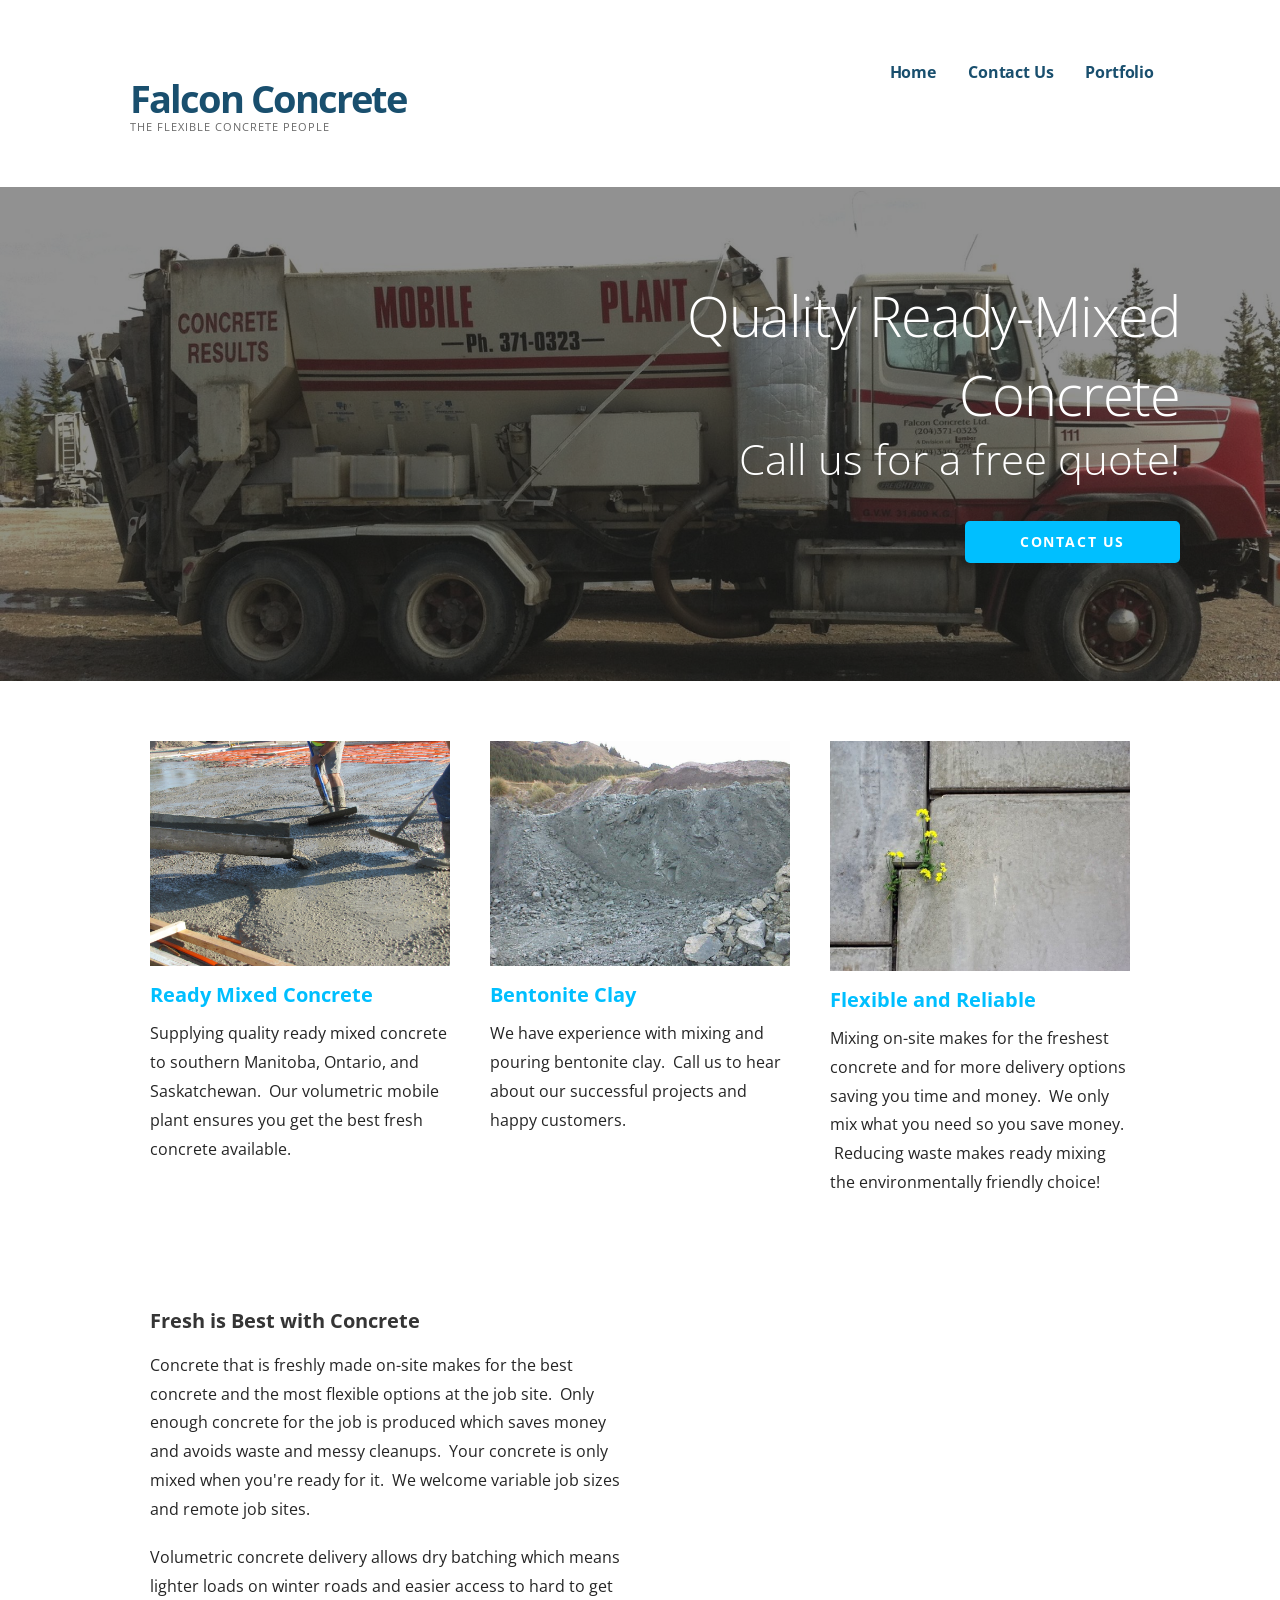
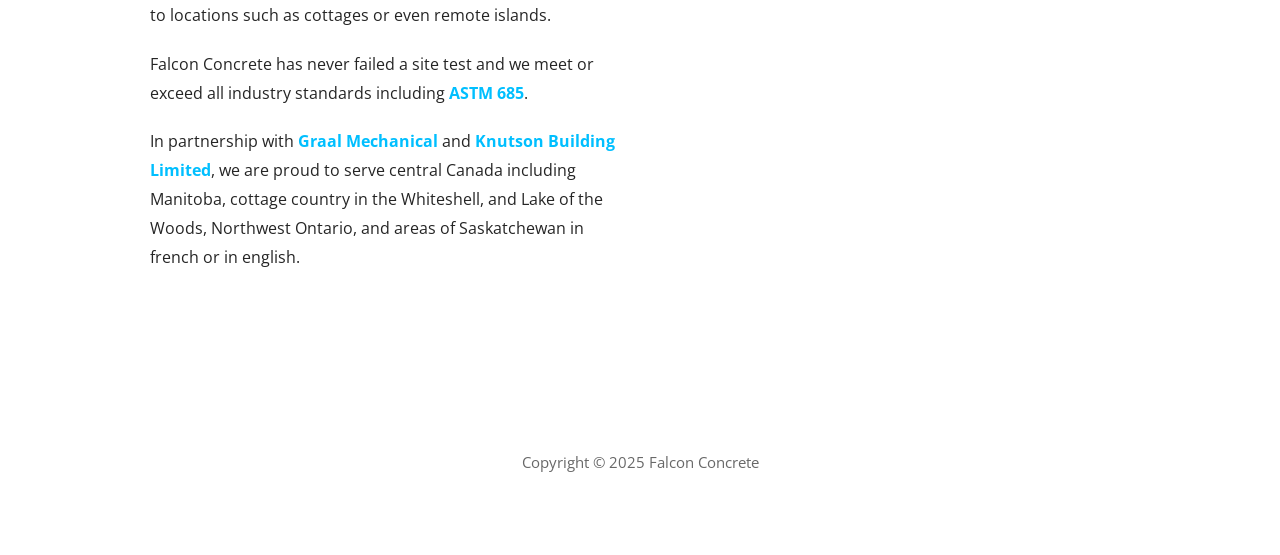
==== index.html @ 6022f5f3 "Initial commit" ====
<!DOCTYPE html>

<html lang="en" prefix="og: http://ogp.me/ns#">


<!-- Mirrored from falconconcrete.ca/ by HTTrack Website Copier/3.x [XR&CO'2014], Sat, 03 May 2025 16:23:26 GMT -->
<!-- Added by HTTrack --><meta http-equiv="content-type" content="text/html;charset=UTF-8" /><!-- /Added by HTTrack -->
<head>

	<meta charset="UTF-8">

	<meta name="viewport" content="width=device-width, initial-scale=1">

	<link rel="profile" href="http://gmpg.org/xfn/11">

	<link rel="pingback" href="xmlrpc.php">

	<title>Ready-mixed Concrete in Manitoba</title>

<!-- This site is optimized with the Yoast SEO plugin v4.6 - https://yoast.com/wordpress/plugins/seo/ -->
<meta name="description" content="Falcon Concrete is a premier supplied of ready-mixed concrete for Manitoba and neighbouring provinces. Ready-mixed concrete provides the freshest product with the most flexible pouring options."/>
<meta name="robots" content="noodp"/>
<link rel="canonical" href="index.html" />
<meta property="og:locale" content="en_US" />
<meta property="og:type" content="website" />
<meta property="og:title" content="Ready-mixed Concrete in Manitoba" />
<meta property="og:description" content="Falcon Concrete is a premier supplied of ready-mixed concrete for Manitoba and neighbouring provinces. Ready-mixed concrete provides the freshest product with the most flexible pouring options." />
<meta property="og:url" content="index.html" />
<meta property="og:site_name" content="Falcon Concrete" />
<meta property="og:image" content="wp-content/uploads/2017/04/IMG_1630.jpg" />
<meta property="og:image" content="wp-content/uploads/2017/04/bentonite2.jpg" />
<meta property="og:image" content="wp-content/uploads/2017/04/envfriendly1-e1493743989580.jpg" />
<meta property="og:image" content="wp-content/uploads/2017/04/IMG_1633.jpg" />
<meta name="twitter:card" content="summary" />
<meta name="twitter:description" content="Falcon Concrete is a premier supplied of ready-mixed concrete for Manitoba and neighbouring provinces. Ready-mixed concrete provides the freshest product with the most flexible pouring options." />
<meta name="twitter:title" content="Ready-mixed Concrete in Manitoba" />
<meta name="twitter:image" content="wp-content/uploads/2017/04/IMG_1630.jpg" />
<script type='application/ld+json'>{"@context":"http:\/\/schema.org","@type":"WebSite","@id":"#website","url":"http:\/\/falconconcrete.ca\/","name":"Falcon Concrete","potentialAction":{"@type":"SearchAction","target":"http:\/\/falconconcrete.ca\/?s={search_term_string}","query-input":"required name=search_term_string"}}</script>
<script type='application/ld+json'>{"@context":"http:\/\/schema.org","@type":"Organization","url":"http:\/\/falconconcrete.ca\/","sameAs":[],"@id":"#organization","name":"Falcon Concrete Ltd.","logo":"http:\/\/falconconcrete.ca\/wp-content\/uploads\/2017\/05\/logo-from-svg.png"}</script>
<!-- / Yoast SEO plugin. -->

<link rel='dns-prefetch' href='http://fonts.googleapis.com/' />
<link rel='dns-prefetch' href='http://s.w.org/' />
<link rel="alternate" type="application/rss+xml" title="Falcon Concrete &raquo; Feed" href="feed/index.html" />
<link rel="alternate" type="application/rss+xml" title="Falcon Concrete &raquo; Comments Feed" href="comments/feed/index.html" />
		<script type="text/javascript">
			window._wpemojiSettings = {"baseUrl":"https:\/\/s.w.org\/images\/core\/emoji\/2.2.1\/72x72\/","ext":".png","svgUrl":"https:\/\/s.w.org\/images\/core\/emoji\/2.2.1\/svg\/","svgExt":".svg","source":{"concatemoji":"http:\/\/falconconcrete.ca\/wp-includes\/js\/wp-emoji-release.min.js?ver=4.7.25"}};
			!function(t,a,e){var r,n,i,o=a.createElement("canvas"),l=o.getContext&&o.getContext("2d");function c(t){var e=a.createElement("script");e.src=t,e.defer=e.type="text/javascript",a.getElementsByTagName("head")[0].appendChild(e)}for(i=Array("flag","emoji4"),e.supports={everything:!0,everythingExceptFlag:!0},n=0;n<i.length;n++)e.supports[i[n]]=function(t){var e,a=String.fromCharCode;if(!l||!l.fillText)return!1;switch(l.clearRect(0,0,o.width,o.height),l.textBaseline="top",l.font="600 32px Arial",t){case"flag":return(l.fillText(a(55356,56826,55356,56819),0,0),o.toDataURL().length<3e3)?!1:(l.clearRect(0,0,o.width,o.height),l.fillText(a(55356,57331,65039,8205,55356,57096),0,0),e=o.toDataURL(),l.clearRect(0,0,o.width,o.height),l.fillText(a(55356,57331,55356,57096),0,0),e!==o.toDataURL());case"emoji4":return l.fillText(a(55357,56425,55356,57341,8205,55357,56507),0,0),e=o.toDataURL(),l.clearRect(0,0,o.width,o.height),l.fillText(a(55357,56425,55356,57341,55357,56507),0,0),e!==o.toDataURL()}return!1}(i[n]),e.supports.everything=e.supports.everything&&e.supports[i[n]],"flag"!==i[n]&&(e.supports.everythingExceptFlag=e.supports.everythingExceptFlag&&e.supports[i[n]]);e.supports.everythingExceptFlag=e.supports.everythingExceptFlag&&!e.supports.flag,e.DOMReady=!1,e.readyCallback=function(){e.DOMReady=!0},e.supports.everything||(r=function(){e.readyCallback()},a.addEventListener?(a.addEventListener("DOMContentLoaded",r,!1),t.addEventListener("load",r,!1)):(t.attachEvent("onload",r),a.attachEvent("onreadystatechange",function(){"complete"===a.readyState&&e.readyCallback()})),(r=e.source||{}).concatemoji?c(r.concatemoji):r.wpemoji&&r.twemoji&&(c(r.twemoji),c(r.wpemoji)))}(window,document,window._wpemojiSettings);
		</script>
		<style type="text/css">
img.wp-smiley,
img.emoji {
	display: inline !important;
	border: none !important;
	box-shadow: none !important;
	height: 1em !important;
	width: 1em !important;
	margin: 0 .07em !important;
	vertical-align: -0.1em !important;
	background: none !important;
	padding: 0 !important;
}
</style>
<link rel='stylesheet' id='fl-builder-layout-156-css'  href='wp-content/uploads/bb-plugin/cache/156-layout30ca.css?ver=bd9f5d5f33710e01b38efd5b52f42957' type='text/css' media='all' />
<link rel='stylesheet' id='ascension-css'  href='wp-content/themes/ascension/stylef488.css?ver=1.1.0' type='text/css' media='all' />
<style id='ascension-inline-css' type='text/css'>
.hero{background-image:url(wp-content/uploads/2017/05/cropped-Mixing-trucks-006-brighter-2400x984.jpg);}
.site-title a,.site-title a:visited{color:#194f6e;}.site-title a:hover,.site-title a:visited:hover{color:rgba(25, 79, 110, 0.8);}
.site-description{color:#686868;}
.hero,.hero .widget h1,.hero .widget h2,.hero .widget h3,.hero .widget h4,.hero .widget h5,.hero .widget h6,.hero .widget p,.hero .widget blockquote,.hero .widget cite,.hero .widget table,.hero .widget ul,.hero .widget ol,.hero .widget li,.hero .widget dd,.hero .widget dt,.hero .widget address,.hero .widget code,.hero .widget pre,.hero .widget .widget-title,.hero .page-header h1{color:#ffffff;}
.main-navigation ul li a,.main-navigation ul li a:visited,.main-navigation ul li a:hover,.main-navigation ul li a:visited:hover{color:#194f6e;}.main-navigation .sub-menu .menu-item-has-children > a::after{border-right-color:#194f6e;border-left-color:#194f6e;}.menu-toggle div{background-color:#194f6e;}.main-navigation ul li a:hover{color:rgba(25, 79, 110, 0.8);}
h1,h2,h3,h4,h5,h6,label,legend,table th,dl dt,.entry-title,.entry-title a,.entry-title a:visited,.widget-title{color:#353535;}.entry-title a:hover,.entry-title a:visited:hover,.entry-title a:focus,.entry-title a:visited:focus,.entry-title a:active,.entry-title a:visited:active{color:rgba(53, 53, 53, 0.8);}
body,input,select,textarea,input[type="text"]:focus,input[type="email"]:focus,input[type="url"]:focus,input[type="password"]:focus,input[type="search"]:focus,input[type="number"]:focus,input[type="tel"]:focus,input[type="range"]:focus,input[type="date"]:focus,input[type="month"]:focus,input[type="week"]:focus,input[type="time"]:focus,input[type="datetime"]:focus,input[type="datetime-local"]:focus,input[type="color"]:focus,textarea:focus,.navigation.pagination .paging-nav-text{color:#252525;}.fl-callout-text,.fl-rich-text{color:#252525;}hr{background-color:rgba(37, 37, 37, 0.1);border-color:rgba(37, 37, 37, 0.1);}input[type="text"],input[type="email"],input[type="url"],input[type="password"],input[type="search"],input[type="number"],input[type="tel"],input[type="range"],input[type="date"],input[type="month"],input[type="week"],input[type="time"],input[type="datetime"],input[type="datetime-local"],input[type="color"],textarea,.select2-container .select2-choice{color:rgba(37, 37, 37, 0.5);border-color:rgba(37, 37, 37, 0.1);}select,fieldset,blockquote,pre,code,abbr,acronym,.hentry table th,.hentry table td{border-color:rgba(37, 37, 37, 0.1);}.hentry table tr:hover td{background-color:rgba(37, 37, 37, 0.05);}
blockquote,.entry-meta,.entry-footer,.comment-meta .says,.logged-in-as{color:#686868;}
.site-footer .widget-title,.site-footer h1,.site-footer h2,.site-footer h3,.site-footer h4,.site-footer h5,.site-footer h6{color:#353535;}
.site-footer .widget,.site-footer .widget form label{color:#252525;}
.footer-menu ul li a,.footer-menu ul li a:visited{color:#686868;}.site-info-wrapper .social-menu a{background-color:#686868;}.footer-menu ul li a:hover,.footer-menu ul li a:visited:hover{color:rgba(104, 104, 104, 0.8);}
.site-info-wrapper .site-info-text{color:#686868;}
a,a:visited,.entry-title a:hover,.entry-title a:visited:hover{color:#00bfff;}.navigation.pagination .nav-links .page-numbers.current,.social-menu a:hover{background-color:#00bfff;}a:hover,a:visited:hover,a:focus,a:visited:focus,a:active,a:visited:active{color:rgba(0, 191, 255, 0.8);}.comment-list li.bypostauthor{border-color:rgba(0, 191, 255, 0.2);}
button,a.button,a.button:visited,input[type="button"],input[type="reset"],input[type="submit"],.site-info-wrapper .social-menu a:hover{background-color:#00bfff;border-color:#00bfff;}a.fl-button,a.fl-button:visited,.content-area .fl-builder-content a.fl-button,.content-area .fl-builder-content a.fl-button:visited{background-color:#00bfff;border-color:#00bfff;}button:hover,button:active,button:focus,a.button:hover,a.button:active,a.button:focus,a.button:visited:hover,a.button:visited:active,a.button:visited:focus,input[type="button"]:hover,input[type="button"]:active,input[type="button"]:focus,input[type="reset"]:hover,input[type="reset"]:active,input[type="reset"]:focus,input[type="submit"]:hover,input[type="submit"]:active,input[type="submit"]:focus{background-color:rgba(0, 191, 255, 0.8);border-color:rgba(0, 191, 255, 0.8);}a.fl-button:hover,a.fl-button:active,a.fl-button:focus,a.fl-button:visited:hover,a.fl-button:visited:active,a.fl-button:visited:focus,.content-area .fl-builder-content a.fl-button:hover,.content-area .fl-builder-content a.fl-button:active,.content-area .fl-builder-content a.fl-button:focus,.content-area .fl-builder-content a.fl-button:visited:hover,.content-area .fl-builder-content a.fl-button:visited:active,.content-area .fl-builder-content a.fl-button:visited:focus{background-color:rgba(0, 191, 255, 0.8);border-color:rgba(0, 191, 255, 0.8);}
button,button:hover,button:active,button:focus,a.button,a.button:hover,a.button:active,a.button:focus,a.button:visited,a.button:visited:hover,a.button:visited:active,a.button:visited:focus,input[type="button"],input[type="button"]:hover,input[type="button"]:active,input[type="button"]:focus,input[type="reset"],input[type="reset"]:hover,input[type="reset"]:active,input[type="reset"]:focus,input[type="submit"],input[type="submit"]:hover,input[type="submit"]:active,input[type="submit"]:focus{color:#ffffff;}a.fl-button
				a.fl-button:hover,a.fl-button:active,a.fl-button:focus,a.fl-button:visited,a.fl-button:visited:hover,a.fl-button:visited:active,a.fl-button:visited:focus,.content-area .fl-builder-content a.fl-button,.content-area .fl-builder-content a.fl-button *,.content-area .fl-builder-content a.fl-button:visited,.content-area .fl-builder-content a.fl-button:visited *{color:#ffffff;}
body{background-color:#ffffff;}.navigation.pagination .nav-links .page-numbers.current{color:#ffffff;}
.hero{background-color:#252525;}.hero{-webkit-box-shadow:inset 0 0 0 9999em;-moz-box-shadow:inset 0 0 0 9999em;box-shadow:inset 0 0 0 9999em;color:rgba(37, 37, 37, 0.50);}
.main-navigation-container,.main-navigation.open,.main-navigation ul ul,.main-navigation .sub-menu{background-color:#ffffff;}.site-header{background-color:#ffffff;}
.site-footer{background-color:#f5f5f5;}
.site-info-wrapper{background-color:#ffffff;}.site-info-wrapper .social-menu a,.site-info-wrapper .social-menu a:visited,.site-info-wrapper .social-menu a:hover,.site-info-wrapper .social-menu a:visited:hover{color:#ffffff;}
</style>
<link rel='stylesheet' id='ascension-fonts-css'  href='http://fonts.googleapis.com/css?family=Open+Sans%3A300%2C400%2C700&amp;subset=latin&amp;ver=4.7.25' type='text/css' media='all' />
<style id='ascension-fonts-inline-css' type='text/css'>
.site-title{font-family:"Open Sans", sans-serif;}
.main-navigation ul li a,.main-navigation ul li a:visited,button,a.button,a.fl-button,input[type="button"],input[type="reset"],input[type="submit"]{font-family:"Open Sans", sans-serif;}
h1,h2,h3,h4,h5,h6,label,legend,table th,dl dt,.entry-title,.widget-title{font-family:"Open Sans", sans-serif;}
body,p,ol li,ul li,dl dd,.fl-callout-text{font-family:"Open Sans", sans-serif;}
blockquote,.entry-meta,.entry-footer,.comment-list li .comment-meta .says,.comment-list li .comment-metadata,.comment-reply-link,#respond .logged-in-as{font-family:"Open Sans", sans-serif;}
</style>
<script type='text/javascript' src='wp-includes/js/jquery/jqueryb8ff.js?ver=1.12.4'></script>
<script type='text/javascript' src='wp-includes/js/jquery/jquery-migrate.min330a.js?ver=1.4.1'></script>
<link rel='https://api.w.org/' href='wp-json/index.html' />
<link rel="EditURI" type="application/rsd+xml" title="RSD" href="xmlrpc0db0.php?rsd" />
<link rel="wlwmanifest" type="application/wlwmanifest+xml" href="wp-includes/wlwmanifest.xml" /> 
<meta name="generator" content="WordPress 4.7.25" />
<link rel='shortlink' href='index.html' />
<link rel="alternate" type="application/json+oembed" href="wp-json/oembed/1.0/embedfdea.json?url=http%3A%2F%2Ffalconconcrete.ca%2F" />
<link rel="alternate" type="text/xml+oembed" href="wp-json/oembed/1.0/embed1b2b?url=http%3A%2F%2Ffalconconcrete.ca%2F&amp;format=xml" />

		<!-- AMS Google Webmaster Tools plugin for WordPress -->
		<!-- Global site tag (gtag.js) - Google Analytics -->
<script async src="https://www.googletagmanager.com/gtag/js?id=UA-98654484-1"></script>
<script>
  window.dataLayer = window.dataLayer || [];
  function gtag(){dataLayer.push(arguments);}
  gtag('js', new Date());

  gtag('config', 'UA-98654484-1');
</script>
				<style type="text/css">.recentcomments a{display:inline !important;padding:0 !important;margin:0 !important;}</style>
		<style type='text/css'>
.site-title a,.site-title a:visited{color:194f6e;}
</style><link rel="icon" href="wp-content/uploads/2017/05/falcon-head-150x150.png" sizes="32x32" />
<link rel="icon" href="wp-content/uploads/2017/05/falcon-head.png" sizes="192x192" />
<link rel="apple-touch-icon-precomposed" href="wp-content/uploads/2017/05/falcon-head.png" />
<meta name="msapplication-TileImage" content="http://falconconcrete.ca/wp-content/uploads/2017/05/falcon-head.png" />

</head>

<body class="home page-template-default page page-id-156 wp-custom-logo fl-builder custom-header-image layout-one-column-wide no-max-width">

	
	<div id="page" class="hfeed site">

		<a class="skip-link screen-reader-text" href="#content">Skip to content</a>

		
		<header id="masthead" class="site-header" role="banner">

			
			<div class="site-header-wrapper">

				
<div class="site-title-wrapper">

	<a href="index.html" class="custom-logo-link" rel="home" itemprop="url"><img width="2418" height="507" src="wp-content/uploads/2017/05/logo-from-svg.png" class="custom-logo" alt="Falcon Concrete logo" itemprop="logo" srcset="http://falconconcrete.ca/wp-content/uploads/2017/05/logo-from-svg.png 2418w, http://falconconcrete.ca/wp-content/uploads/2017/05/logo-from-svg-300x63.png 300w, http://falconconcrete.ca/wp-content/uploads/2017/05/logo-from-svg-768x161.png 768w, http://falconconcrete.ca/wp-content/uploads/2017/05/logo-from-svg-1024x215.png 1024w, http://falconconcrete.ca/wp-content/uploads/2017/05/logo-from-svg-1600x335.png 1600w" sizes="(max-width: 2418px) 100vw, 2418px" /></a>
	<h1 class="site-title"><a href="index.html" rel="home">Falcon Concrete</a></h1>
	<div class="site-description">The Flexible Concrete People</div>
</div><!-- .site-title-wrapper -->

<div class="main-navigation-container">

	
<div class="menu-toggle" id="menu-toggle">
	<div></div>
	<div></div>
	<div></div>
</div><!-- #menu-toggle -->

	<nav id="site-navigation" class="main-navigation">

		<div class="menu-primary-menu-container"><ul id="menu-primary-menu" class="menu"><li id="menu-item-170" class="menu-item menu-item-type-post_type menu-item-object-page menu-item-home current-menu-item page_item page-item-156 current_page_item menu-item-170"><a href="index.html">Home</a></li>
<li id="menu-item-171" class="menu-item menu-item-type-post_type menu-item-object-page menu-item-171"><a href="contact/index.html">Contact Us</a></li>
<li id="menu-item-168" class="menu-item menu-item-type-post_type menu-item-object-page menu-item-168"><a href="portfolio/index.html">Portfolio</a></li>
</ul></div>
	</nav><!-- #site-navigation -->

	
</div>

			</div><!-- .site-header-wrapper -->

			
		</header><!-- #masthead -->

		
<div class="hero">

	
	<div class="hero-inner">

		<aside id="primer-hero-text-2" class="widget widget_text primer-widgets primer-hero-text-widget">		<div class="textwidget primer-widgets primer-hero-text-widget">

			
				<h2 class="widget-title">Quality Ready-Mixed Concrete</h2>
			
			
				<p>Call us for a free quote!</p>

			
			
				<p><a href="contact/index.html" class="button">Contact Us</a></p>

			
		</div>
		</aside>
	</div>

</div>

		<div id="content" class="site-content">

<div id="primary" class="content-area">

	<main id="main" class="site-main" role="main">

		
			
<article id="post-156" class="post-156 page type-page status-publish hentry">

	
		
	
	
<div class="page-content">

	<div class="fl-builder-content fl-builder-content-156 fl-builder-content-primary" data-post-id="156"><div id="expect" class="fl-row fl-row-full-width fl-row-bg-none fl-node-57571353380c6" data-node="57571353380c6">
	<div class="fl-row-content-wrap">
				<div class="fl-row-content fl-row-fixed-width fl-node-content">
		
<div class="fl-col-group fl-node-5757135338174" data-node="5757135338174">
			<div class="fl-col fl-node-57571353382cf fl-col-small" data-node="57571353382cf" style="width: 33.33%;">
	<div class="fl-col-content fl-node-content">
	<div class="fl-module fl-module-callout fl-node-5758c173f3e5a" data-node="5758c173f3e5a" data-animation-delay="0.0">
	<div class="fl-module-content fl-node-content">
		<div class="fl-callout fl-callout-left fl-callout-has-photo fl-callout-photo-above-title">
		<div class="fl-callout-content">
		<div class="fl-callout-photo"><div class="fl-photo fl-photo-align-center" itemscope itemtype="http://schema.org/ImageObject">
	<div class="fl-photo-content fl-photo-img-jpg">
				<a href="#" target="_self" itemprop="url">
				<img class="fl-photo-img" src="wp-content/uploads/2017/04/IMG_1630.jpg" alt="" itemprop="image"  />
				</a>
		    
			</div>
	</div></div><h3 class="fl-callout-title"><span><a href="#" target="_self" class="fl-callout-title-link">Ready Mixed Concrete</a></span></h3>		<div class="fl-callout-text-wrap">
			<div class="fl-callout-text"><p>Supplying quality ready mixed concrete to southern Manitoba, Ontario, and Saskatchewan.  Our volumetric mobile plant ensures you get the best fresh concrete available.</p>
</div>		</div> 
	</div> 
	</div>	</div>
</div>	</div>
</div>			<div class="fl-col fl-node-5757135338222 fl-col-small" data-node="5757135338222" style="width: 33.33%;">
	<div class="fl-col-content fl-node-content">
	<div class="fl-module fl-module-callout fl-node-5758c0ed91818" data-node="5758c0ed91818" data-animation-delay="0.0">
	<div class="fl-module-content fl-node-content">
		<div class="fl-callout fl-callout-left fl-callout-has-photo fl-callout-photo-above-title">
		<div class="fl-callout-content">
		<div class="fl-callout-photo"><div class="fl-photo fl-photo-align-center" itemscope itemtype="http://schema.org/ImageObject">
	<div class="fl-photo-content fl-photo-img-jpg">
				<a href="#" target="_self" itemprop="url">
				<img class="fl-photo-img" src="wp-content/uploads/2017/04/bentonite2.jpg" alt="" itemprop="image"  />
				</a>
		    
			</div>
	</div></div><h3 class="fl-callout-title"><span><a href="#" target="_self" class="fl-callout-title-link">Bentonite Clay</a></span></h3>		<div class="fl-callout-text-wrap">
			<div class="fl-callout-text"><p>We have experience with mixing and pouring bentonite clay.  Call us to hear about our successful projects and happy customers.</p>
</div>		</div> 
	</div> 
	</div>	</div>
</div>	</div>
</div>			<div class="fl-col fl-node-575713533837c fl-col-small" data-node="575713533837c" style="width: 33.33%;">
	<div class="fl-col-content fl-node-content">
	<div class="fl-module fl-module-callout fl-node-5758c16fcc295" data-node="5758c16fcc295" data-animation-delay="0.0">
	<div class="fl-module-content fl-node-content">
		<div class="fl-callout fl-callout-left fl-callout-has-photo fl-callout-photo-above-title">
		<div class="fl-callout-content">
		<div class="fl-callout-photo"><div class="fl-photo fl-photo-align-center" itemscope itemtype="http://schema.org/ImageObject">
	<div class="fl-photo-content fl-photo-img-jpg">
				<a href="#" target="_self" itemprop="url">
				<img class="fl-photo-img" src="wp-content/uploads/2017/04/envfriendly1-e1493743989580.jpg" alt="" itemprop="image"  />
				</a>
		    
			</div>
	</div></div><h3 class="fl-callout-title"><span><a href="#" target="_self" class="fl-callout-title-link">Flexible and Reliable</a></span></h3>		<div class="fl-callout-text-wrap">
			<div class="fl-callout-text"><p>Mixing on-site makes for the freshest concrete and for more delivery options saving you time and money.  We only mix what you need so you save money.  Reducing waste makes ready mixing the environmentally friendly choice!</p>
</div>		</div> 
	</div> 
	</div>	</div>
</div>	</div>
</div>	</div>
		</div>
	</div>
</div><div class="fl-row fl-row-full-width fl-row-bg-none fl-node-5758c7ef9b62c" data-node="5758c7ef9b62c">
	<div class="fl-row-content-wrap">
				<div class="fl-row-content fl-row-fixed-width fl-node-content">
		
<div class="fl-col-group fl-node-5758c7efa6174" data-node="5758c7efa6174">
			<div class="fl-col fl-node-5758c7efa634d fl-col-small" data-node="5758c7efa634d" style="width: 50%;">
	<div class="fl-col-content fl-node-content">
	<div class="fl-module fl-module-rich-text fl-node-5758c7f897c9c" data-node="5758c7f897c9c" data-animation-delay="0.0">
	<div class="fl-module-content fl-node-content">
		<div class="fl-rich-text">
	<h3>Fresh is Best with Concrete</h3>
<p>Concrete that is freshly made on-site makes for the best concrete and the most flexible options at the job site.  Only enough concrete for the job is produced which saves money and avoids waste and messy cleanups.  Your concrete is only mixed when you're ready for it.  We welcome variable job sizes and remote job sites.</p>
<p>Volumetric concrete delivery allows dry batching which means lighter loads on winter roads and easier access to hard to get to locations such as cottages or even remote islands.</p>
<p>Falcon Concrete has never failed a site test and we meet or exceed all industry standards including <a href="https://www.astm.org/Standards/C685.htm">ASTM 685</a>.</p>
<p>In partnership with <a href="http://graalmechanical.com/">Graal Mechanical</a> and <a href="http://gokbl.com/">Knutson Building Limited</a>, we are proud to serve central Canada including Manitoba, cottage country in the Whiteshell, and Lake of the Woods, Northwest Ontario, and areas of Saskatchewan in french or in english.</p>
</div>	</div>
</div>	</div>
</div>			<div class="fl-col fl-node-5758c7efa63fa fl-col-small" data-node="5758c7efa63fa" style="width: 50%;">
	<div class="fl-col-content fl-node-content">
	<div class="fl-module fl-module-photo fl-node-5758c868f0fae" data-node="5758c868f0fae" data-animation-delay="0.0">
	<div class="fl-module-content fl-node-content">
		<div class="fl-photo fl-photo-align-center" itemscope itemtype="http://schema.org/ImageObject">
	<div class="fl-photo-content fl-photo-img-jpg">
				<img class="fl-photo-img wp-image-327 size-full" src="wp-content/uploads/2017/04/IMG_1633.jpg" alt="pouring concrete on job site" itemprop="image" srcset="http://falconconcrete.ca/wp-content/uploads/2017/04/IMG_1633.jpg 2400w, http://falconconcrete.ca/wp-content/uploads/2017/04/IMG_1633-300x225.jpg 300w, http://falconconcrete.ca/wp-content/uploads/2017/04/IMG_1633-768x576.jpg 768w, http://falconconcrete.ca/wp-content/uploads/2017/04/IMG_1633-1024x768.jpg 1024w, http://falconconcrete.ca/wp-content/uploads/2017/04/IMG_1633-1600x1200.jpg 1600w" sizes="(max-width: 2400px) 100vw, 2400px" />
		    
			</div>
	</div>	</div>
</div>	</div>
</div>	</div>
		</div>
	</div>
</div></div>
</div><!-- .page-content -->

	
</article><!-- #post-## -->

			
		
	</main><!-- #main -->

</div><!-- #primary -->




		</div><!-- #content -->

		
		<footer id="colophon" class="site-footer">

			<div class="site-footer-inner">

				
			</div><!-- .site-footer-inner -->

		</footer><!-- #colophon -->

		
<div class="site-info-wrapper">

	<div class="site-info">

		<div class="site-info-inner">

			
<div class="site-info-text">

	Copyright &copy; 2025 Falcon Concrete
</div>

		</div><!-- .site-info-inner -->

	</div><!-- .site-info -->

</div><!-- .site-info-wrapper -->

	</div><!-- #page -->

	<script type="text/javascript">

if(typeof jQuery == 'undefined' || typeof jQuery.fn.on == 'undefined') {
	document.write('<script src="wp-content/plugins/beaver-builder-lite-version/js/jquery.js"><\/script>');
	document.write('<script src="wp-content/plugins/beaver-builder-lite-version/js/jquery.migrate.min.js"><\/script>');
}

</script><script type='text/javascript' src='wp-content/uploads/bb-plugin/cache/156-layout30ca.js?ver=bd9f5d5f33710e01b38efd5b52f42957'></script>
<script type='text/javascript' src='wp-content/themes/primer/assets/js/navigation.min7d4c.js?ver=1.7.0'></script>
<script type='text/javascript' src='wp-content/themes/primer/assets/js/skip-link-focus-fix.min7d4c.js?ver=1.7.0'></script>
<script type='text/javascript' src='wp-includes/js/wp-embed.min45f6.js?ver=4.7.25'></script>

</body>


<!-- Mirrored from falconconcrete.ca/ by HTTrack Website Copier/3.x [XR&CO'2014], Sat, 03 May 2025 16:24:29 GMT -->
</html>
---- wp-content/uploads/bb-plugin/cache/156-layout30ca.css ----
.fl-builder-content *,.fl-builder-content *:before,.fl-builder-content *:after {-webkit-box-sizing: border-box;-moz-box-sizing: border-box;box-sizing: border-box;}.fl-row:before,.fl-row:after,.fl-row-content:before,.fl-row-content:after,.fl-col-group:before,.fl-col-group:after,.fl-col:before,.fl-col:after,.fl-module:before,.fl-module:after,.fl-module-content:before,.fl-module-content:after {display: table;content: " ";}.fl-row:after,.fl-row-content:after,.fl-col-group:after,.fl-col:after,.fl-module:after,.fl-module-content:after {clear: both;}.fl-row,.fl-row-content,.fl-col-group,.fl-col,.fl-module,.fl-module-content {zoom:1;}.fl-clear {clear: both;}.fl-clearfix:before,.fl-clearfix:after {display: table;content: " ";}.fl-clearfix:after {clear: both;}.fl-clearfix {zoom:1;}.fl-visible-medium,.fl-visible-medium-mobile,.fl-visible-mobile,.fl-col-group .fl-visible-medium.fl-col,.fl-col-group .fl-visible-medium-mobile.fl-col,.fl-col-group .fl-visible-mobile.fl-col {display: none;}.fl-row,.fl-row-content {margin-left: auto;margin-right: auto;}.fl-row-content-wrap {position: relative;}.fl-builder-mobile .fl-row-bg-photo .fl-row-content-wrap {background-attachment: scroll;}.fl-row-bg-video,.fl-row-bg-video .fl-row-content {position: relative;}.fl-row-bg-video .fl-bg-video {bottom: 0;left: 0;overflow: hidden;position: absolute;right: 0;top: 0;}.fl-row-bg-video .fl-bg-video video {bottom: 0;left: 0px;position: absolute;right: 0;top: 0px;}.fl-row-bg-video .fl-bg-video iframe {pointer-events: none;width: 100vw;height: 56.25vw; max-width: none;min-height: 100vh;min-width: 177.77vh; position: absolute;top: 50%;left: 50%;transform: translate(-50%, -50%);}.fl-bg-video-fallback {background-position: 50% 50%;background-repeat: no-repeat;background-size: cover;bottom: 0px;left: 0px;position: absolute;right: 0px;top: 0px;}.fl-row-bg-slideshow,.fl-row-bg-slideshow .fl-row-content {position: relative;}.fl-row .fl-bg-slideshow {bottom: 0;left: 0;overflow: hidden;position: absolute;right: 0;top: 0;z-index: 0;}.fl-builder-edit .fl-row .fl-bg-slideshow * {bottom: 0;height: auto !important;left: 0;position: absolute !important;right: 0;top: 0;}.fl-row-bg-overlay .fl-row-content-wrap:after {content: '';display: block;position: absolute;top: 0;right: 0;bottom: 0;left: 0;z-index: 0;}.fl-row-bg-overlay .fl-row-content {position: relative;z-index: 1;}.fl-row-full-height .fl-row-content-wrap {display: -webkit-box;display: -webkit-flex;display: -ms-flexbox;display: flex;min-height: 100vh;}.fl-row-full-height .fl-row-content {-webkit-box-flex: 1 1 auto; -moz-box-flex: 1 1 auto;-webkit-flex: 1 1 auto;-ms-flex: 1 1 auto;flex: 1 1 auto;}.fl-row-full-height .fl-row-full-width.fl-row-content {max-width: 100%;width: 100%;}.fl-builder-ie-11 .fl-row-full-height .fl-row-content-wrap {height: auto;}.fl-builder-ie-11 .fl-row-full-height .fl-row-content {flex: 0 0 auto;flex-basis: 100%;margin: 0;}.fl-builder-ie-11 .fl-row-full-height.fl-row-align-top .fl-row-content {margin: 0 auto;}.fl-builder-ie-11 .fl-row-full-height.fl-row-align-center .fl-col-group:not(.fl-col-group-equal-height) {display: flex;align-items: center;justify-content: center;-webkit-align-items: center;-webkit-box-align: center;-webkit-box-pack: center;-webkit-justify-content: center;-ms-flex-align: center;-ms-flex-pack: center;}.fl-row-full-height.fl-row-align-center .fl-row-content-wrap {align-items: center;justify-content: center;-webkit-align-items: center;-webkit-box-align: center;-webkit-box-pack: center;-webkit-justify-content: center;-ms-flex-align: center;-ms-flex-pack: center;}@media all and (device-width: 768px) and (device-height: 1024px) and (orientation:portrait){.fl-row-full-height .fl-row-content-wrap{min-height: 1024px;}}@media all and (device-width: 1024px) and (device-height: 768px) and (orientation:landscape){.fl-row-full-height .fl-row-content-wrap{min-height: 768px;}}@media screen and (device-aspect-ratio: 40/71) {.fl-row-full-height .fl-row-content-wrap {min-height: 500px;}}.fl-col-group-equal-height,.fl-col-group-equal-height .fl-col,.fl-col-group-equal-height .fl-col-content{display: -webkit-box;display: -webkit-flex;display: -ms-flexbox;display: flex;}.fl-col-group-equal-height{-webkit-flex-wrap: wrap;-ms-flex-wrap: wrap;flex-wrap: wrap;}.fl-col-group-equal-height .fl-col,.fl-col-group-equal-height .fl-col-content{-webkit-box-flex: 1 1 auto; -moz-box-flex: 1 1 auto;-webkit-flex: 1 1 auto;-ms-flex: 1 1 auto;flex: 1 1 auto;}.fl-col-group-equal-height .fl-col-content{-webkit-box-orient: vertical; -webkit-box-direction: normal;-webkit-flex-direction: column;-ms-flex-direction: column;flex-direction: column; flex-shrink: 1; min-width: 1px; max-width: 100%;width: 100%;}.fl-col-group-equal-height:before,.fl-col-group-equal-height .fl-col:before,.fl-col-group-equal-height .fl-col-content:before,.fl-col-group-equal-height:after,.fl-col-group-equal-height .fl-col:after,.fl-col-group-equal-height .fl-col-content:after{content: none;}.fl-col-group-equal-height.fl-col-group-align-center .fl-col-content {align-items: center;justify-content: center;-webkit-align-items: center;-webkit-box-align: center;-webkit-box-pack: center;-webkit-justify-content: center;-ms-flex-align: center;-ms-flex-pack: center;}.fl-col-group-equal-height.fl-col-group-align-bottom .fl-col-content {justify-content: flex-end;-webkit-justify-content: flex-end;-webkit-box-align: end;-webkit-box-pack: end;-ms-flex-pack: end;}.fl-col-group-equal-height.fl-col-group-align-center .fl-module,.fl-col-group-equal-height.fl-col-group-align-center .fl-col-group {width: 100%;}.fl-builder-ie-11 .fl-col-group-equal-height .fl-module,.fl-col-group-equal-height.fl-col-group-align-center .fl-col-group{min-height: 1px;}.fl-col {float: left;min-height: 1px;}.fl-col-bg-overlay .fl-col-content {position: relative;}.fl-col-bg-overlay .fl-col-content:after {content: '';display: block;position: absolute;top: 0;right: 0;bottom: 0;left: 0;z-index: 0;}.fl-col-bg-overlay .fl-module {position: relative;z-index: 2;}.fl-module img {max-width: 100%;} .fl-builder-module-template {margin: 0 auto;max-width: 1100px;padding: 20px;}.fl-builder-content a.fl-button,.fl-builder-content a.fl-button:visited {border-radius: 4px;-moz-border-radius: 4px;-webkit-border-radius: 4px;display: inline-block;font-size: 16px;font-weight: normal;line-height: 18px;padding: 12px 24px;text-decoration: none;text-shadow: none;}.fl-builder-content .fl-button:hover {text-decoration: none;}.fl-builder-content .fl-button:active {position: relative;top: 1px;}.fl-builder-content .fl-button-width-full .fl-button {display: block;text-align: center;}.fl-builder-content .fl-button-width-custom .fl-button {display: inline-block;text-align: center;max-width: 100%;}.fl-builder-content .fl-button-left {text-align: left;}.fl-builder-content .fl-button-center {text-align: center;}.fl-builder-content .fl-button-right {text-align: right;}.fl-builder-content .fl-button i {font-size: 1.3em;height: auto;margin-right:8px;vertical-align: middle;width: auto;}.fl-builder-content .fl-button i.fl-button-icon-after {margin-left: 8px;margin-right: 0;}.fl-builder-content .fl-button-has-icon .fl-button-text {vertical-align: middle;}.fl-icon-wrap {display: inline-block;}.fl-icon {display: table-cell;vertical-align: middle;}.fl-icon a {text-decoration: none;}.fl-icon i {float: left;}.fl-icon i:before {border: none !important;}.fl-icon-text {display: table-cell;text-align: left;padding-left: 15px;vertical-align: middle;}.fl-icon-text *:last-child {margin: 0 !important;padding: 0 !important;}.fl-icon-text a {text-decoration: none;}.fl-photo {line-height: 0;position: relative;}.fl-photo-align-left {text-align: left;}.fl-photo-align-center {text-align: center;}.fl-photo-align-right {text-align: right;}.fl-photo-content {display: inline-block;line-height: 0;position: relative;max-width: 100%;}.fl-photo-img-svg {width: 100%;}.fl-photo-content img {display: inline;height: auto !important;max-width: 100%;width: auto !important;}.fl-photo-crop-circle img {-webkit-border-radius: 100%;-moz-border-radius: 100%;border-radius: 100%;}.fl-photo-caption {font-size: 13px;line-height: 18px;overflow: hidden;text-overflow: ellipsis;white-space: nowrap;}.fl-photo-caption-below {padding-bottom: 20px;padding-top: 10px;}.fl-photo-caption-hover {background: rgba(0,0,0,0.7);bottom: 0;color: #fff;left: 0;opacity: 0;filter: alpha(opacity = 0);padding: 10px 15px;position: absolute;right: 0;-webkit-transition:opacity 0.3s ease-in;-moz-transition:opacity 0.3s ease-in;transition:opacity 0.3s ease-in;}.fl-photo-content:hover .fl-photo-caption-hover {opacity: 100;filter: alpha(opacity = 100);}.fl-builder-pagination {padding: 40px 0;}.fl-builder-pagination ul.page-numbers {list-style: none;margin: 0;padding: 0;text-align: center;}.fl-builder-pagination li {display: inline-block;list-style: none;margin: 0;padding: 0;}.fl-builder-pagination li a.page-numbers,.fl-builder-pagination li span.page-numbers {border: 1px solid #e6e6e6;display: inline-block;padding: 5px 10px;margin: 0 0 5px;}.fl-builder-pagination li a.page-numbers:hover,.fl-builder-pagination li span.current {background: #f5f5f5;text-decoration: none;}.fl-slideshow,.fl-slideshow * {-webkit-box-sizing: content-box;-moz-box-sizing: content-box;box-sizing: content-box;}.fl-slideshow .fl-slideshow-image img {max-width: none !important;}.fl-slideshow-social {line-height: 0 !important;}.fl-slideshow-social * {margin: 0 !important;}.fl-builder-content .bx-wrapper .bx-viewport {background: transparent;border: none;box-shadow: none;-moz-box-shadow: none;-webkit-box-shadow: none;left: 0;}.mfp-wrap button.mfp-arrow,.mfp-wrap button.mfp-arrow:active, .mfp-wrap button.mfp-arrow:hover, .mfp-wrap button.mfp-arrow:focus {background: transparent !important;border: none !important;outline: none;position: absolute;top: 50%;box-shadow: none !important;-moz-box-shadow: none !important;-webkit-box-shadow: none !important;}.mfp-wrap .mfp-close,.mfp-wrap .mfp-close:active,.mfp-wrap .mfp-close:hover,.mfp-wrap .mfp-close:focus {background: transparent !important;border: none !important;outline: none;position: absolute;top: 0;box-shadow: none !important;-moz-box-shadow: none !important;-webkit-box-shadow: none !important;}.admin-bar .mfp-wrap .mfp-close,.admin-bar .mfp-wrap .mfp-close:active,.admin-bar .mfp-wrap .mfp-close:hover,.admin-bar .mfp-wrap .mfp-close:focus {top: 32px!important;}img.mfp-img {padding: 0;}.mfp-counter {display: none;}.mfp-wrap .mfp-preloader.fa {font-size: 30px;}.fl-form-field {margin-bottom: 15px;}.fl-form-field input.fl-form-error {border-color: #DD6420;}.fl-form-error-message {clear: both;color: #DD6420;display: none;padding-top: 8px;font-size: 12px;font-weight: lighter;}.fl-form-button-disabled {opacity: 0.5;}.fl-animation {opacity: 0;}.fl-builder-mobile .fl-animation,.fl-builder-edit .fl-animation,.fl-animated {opacity: 1;}.fl-animated.fl-fade-in {animation: fl-fade-in 1s ease-out;-webkit-animation: fl-fade-in 1s ease-out;-moz-animation: fl-fade-in 1s ease-out;}@keyframes fl-fade-in {0% { opacity: 0; }100% { opacity: 1; }}@-webkit-keyframes fl-fade-in {0% { opacity: 0; }100% { opacity: 1; }}@-moz-keyframes fl-fade-in {0% { opacity: 0; }100% { opacity: 1; }}.fl-animated.fl-slide-left {animation: fl-slide-left 1s ease-out;-webkit-animation: fl-slide-left 1s ease-out;-moz-animation: fl-slide-left 1s ease-out;}@keyframes fl-slide-left {0% { opacity: 0; transform: translateX(10%); }100% { opacity: 1; transform: translateX(0%); }}@-webkit-keyframes fl-slide-left {0% { opacity: 0; -webkit-transform: translateX(10%); }100% { opacity: 1; -webkit-transform: translateX(0%); }}@-moz-keyframes fl-slide-left {0% { opacity: 0; -moz-transform: translateX(10%); } 100% { opacity: 1; -moz-transform: translateX(0%); }}.fl-animated.fl-slide-right {animation: fl-slide-right 1s ease-out;-webkit-animation: fl-slide-right 1s ease-out;-moz-animation: fl-slide-right 1s ease-out;}@keyframes fl-slide-right {0% { opacity: 0; transform: translateX(-10%); } 100% { opacity: 1; transform: translateX(0%); }}@-webkit-keyframes fl-slide-right {0% { opacity: 0; -webkit-transform: translateX(-10%); } 100% { opacity: 1; -webkit-transform: translateX(0%); }}@-moz-keyframes fl-slide-right {0% { opacity: 0; -moz-transform: translateX(-10%); }100% { opacity: 1; -moz-transform: translateX(0%); }}.fl-animated.fl-slide-up {animation: fl-slide-up 1s ease-out;-webkit-animation: fl-slide-up 1s ease-out;-moz-animation: fl-slide-up 1s ease-out;}@keyframes fl-slide-up {0% { opacity: 0; transform: translateY(10%); }100% { opacity: 1; transform: translateY(0%); }}@-webkit-keyframes fl-slide-up {0% { opacity: 0; -webkit-transform: translateY(10%); }100% { opacity: 1; -webkit-transform: translateY(0%); }}@-moz-keyframes fl-slide-up {0% { opacity: 0; -moz-transform: translateY(10%); } 100% { opacity: 1; -moz-transform: translateY(0%); }}.fl-animated.fl-slide-down {animation: fl-slide-down 1s ease-out;-webkit-animation: fl-slide-down 1s ease-out;-moz-animation: fl-slide-down 1s ease-out;}@keyframes fl-slide-down {0% { opacity: 0; transform: translateY(-10%); } 100% { opacity: 1; transform: translateY(0%); }}@-webkit-keyframes fl-slide-down {0% { opacity: 0; -webkit-transform: translateY(-10%); } 100% { opacity: 1; -webkit-transform: translateY(0%); }}@-moz-keyframes fl-slide-down {0% { opacity: 0; -moz-transform: translateY(-10%); }100% { opacity: 1; -moz-transform: translateY(0%); }}.fl-button.fl-button-icon-animation i {width: 0 !important;opacity: 0;-ms-filter: "alpha(opacity=0)";transition: all 0.2s ease-out;-webkit-transition: all 0.2s ease-out;}.fl-button.fl-button-icon-animation:hover i {opacity: 1! important;-ms-filter: "alpha(opacity=100)";}.fl-button.fl-button-icon-animation i.fl-button-icon-after {margin-left: 0px !important;}.fl-button.fl-button-icon-animation:hover i.fl-button-icon-after {margin-left: 10px !important;}.fl-button.fl-button-icon-animation i.fl-button-icon-before {margin-right: 0 !important;}.fl-button.fl-button-icon-animation:hover i.fl-button-icon-before {margin-right: 20px !important;margin-left: -10px;}.fl-builder-content a.fl-button,.fl-builder-content a.fl-button:visited {background: #fafafa;border: 1px solid #ccc;color: #333;}.fl-builder-content a.fl-button *,.fl-builder-content a.fl-button:visited * {color: #333;}.fl-row-content-wrap { margin: 0px; }.fl-row-content-wrap { padding: 20px; }.fl-row-fixed-width { max-width: 1100px; }.fl-module-content { margin: 20px; }@media (max-width: 992px) { .fl-visible-desktop,.fl-visible-mobile,.fl-col-group .fl-visible-desktop.fl-col,.fl-col-group .fl-visible-mobile.fl-col {display: none;}.fl-visible-desktop-medium,.fl-visible-medium,.fl-visible-medium-mobile,.fl-col-group .fl-visible-desktop-medium.fl-col,.fl-col-group .fl-visible-medium.fl-col,.fl-col-group .fl-visible-medium-mobile.fl-col {display: block;} }@media (max-width: 768px) { .fl-visible-desktop,.fl-visible-desktop-medium,.fl-visible-medium,.fl-col-group .fl-visible-desktop.fl-col,.fl-col-group .fl-visible-desktop-medium.fl-col,.fl-col-group .fl-visible-medium.fl-col {display: none;}.fl-visible-medium-mobile,.fl-visible-mobile,.fl-col-group .fl-visible-medium-mobile.fl-col,.fl-col-group .fl-visible-mobile.fl-col {display: block;}.fl-row-content-wrap {background-attachment: scroll !important;}.fl-row-bg-parallax .fl-row-content-wrap {background-attachment: scroll !important;background-position: center center !important;}.fl-col-group.fl-col-group-equal-height {display: block;}.fl-col-group.fl-col-group-equal-height.fl-col-group-custom-width {display: -webkit-box;display: -webkit-flex;display: -ms-flexbox;display: flex;}.fl-col-group.fl-col-group-responsive-reversed {display: -webkit-box;display: -moz-box;display: -ms-flexbox;display: -moz-flex;display: -webkit-flex;display: flex;flex-flow: row wrap;-ms-box-orient: horizontal;-webkit-flex-flow: row wrap;}.fl-col-group-responsive-reversed .fl-col:nth-of-type(1) { -webkit-box-ordinal-group: 12; -moz-box-ordinal-group: 12;-ms-flex-order: 12;-webkit-order: 12; order: 12; }.fl-col-group-responsive-reversed .fl-col:nth-of-type(2) { -webkit-box-ordinal-group: 11;-moz-box-ordinal-group: 11;-ms-flex-order: 11;-webkit-order: 11;order: 11;}.fl-col-group-responsive-reversed .fl-col:nth-of-type(3) { -webkit-box-ordinal-group: 10;-moz-box-ordinal-group: 10;-ms-flex-order: 10;-webkit-order: 10;order: 10; }.fl-col-group-responsive-reversed .fl-col:nth-of-type(4) { -webkit-box-ordinal-group: 9;-moz-box-ordinal-group: 9;-ms-flex-order: 9;-webkit-order: 9;order: 9; }.fl-col-group-responsive-reversed .fl-col:nth-of-type(5) { -webkit-box-ordinal-group: 8;-moz-box-ordinal-group: 8;-ms-flex-order: 8;-webkit-order: 8;order: 8; }.fl-col-group-responsive-reversed .fl-col:nth-of-type(6) { -webkit-box-ordinal-group: 7;-moz-box-ordinal-group: 7;-ms-flex-order: 7;-webkit-order: 7;order: 7; }.fl-col-group-responsive-reversed .fl-col:nth-of-type(7) { -webkit-box-ordinal-group: 6;-moz-box-ordinal-group: 6;-ms-flex-order: 6;-webkit-order: 6;order: 6; }.fl-col-group-responsive-reversed .fl-col:nth-of-type(8) { -webkit-box-ordinal-group: 5;-moz-box-ordinal-group: 5;-ms-flex-order: 5;-webkit-order: 5;order: 5; }.fl-col-group-responsive-reversed .fl-col:nth-of-type(9) { -webkit-box-ordinal-group: 4;-moz-box-ordinal-group: 4;-ms-flex-order: 4;-webkit-order: 4;order: 4; }.fl-col-group-responsive-reversed .fl-col:nth-of-type(10) { -webkit-box-ordinal-group: 3;-moz-box-ordinal-group: 3;-ms-flex-order: 3;-webkit-order: 3;order: 3; }.fl-col-group-responsive-reversed .fl-col:nth-of-type(11) { -webkit-box-ordinal-group: 2;-moz-box-ordinal-group: 2;-ms-flex-order: 2;-webkit-order: 2;order: 2; }.fl-col-group-responsive-reversed .fl-col:nth-of-type(12) {-webkit-box-ordinal-group: 1;-moz-box-ordinal-group: 1;-ms-flex-order: 1;-webkit-order: 1;order: 1;}.fl-col {clear: both;float: none;margin-left: auto;margin-right: auto;width: auto !important;}.fl-col-small {max-width: 400px;}.fl-block-col-resize {display:none;}.fl-row[data-node] .fl-row-content-wrap {border-left: none;border-right: none;margin: 0;padding-left: 0;padding-right: 0;}.fl-row[data-node] .fl-bg-video,.fl-row[data-node] .fl-bg-slideshow {left: 0;right: 0;}.fl-col[data-node] .fl-col-content {border-left: none;border-right: none;margin: 0;padding-left: 0;padding-right: 0;} }.page .fl-post-header, .single-fl-builder-template .fl-post-header { display:none; } .fl-node-57571353380c6 > .fl-row-content-wrap {padding-top:0px;padding-bottom:40px;}.fl-node-57571353382cf {width: 33.33%;}.fl-node-5757135338222 {width: 33.33%;}.fl-node-575713533837c {width: 33.33%;}.fl-node-5758c7efa634d {width: 50%;}.fl-node-5758c7efa63fa {width: 50%;}.fl-callout-left {text-align: left;}.fl-callout-center {text-align: center;}.fl-callout-right {text-align: right;}.fl-callout-right.fl-callout-icon-left,.fl-callout-right.fl-callout-icon-right {display: table;float: right;}body a.fl-callout-title-link {text-decoration: none;}body h1.fl-callout-title,body h2.fl-callout-title,body h3.fl-callout-title,body h4.fl-callout-title,body h5.fl-callout-title,body h6.fl-callout-title {margin: 0;padding: 0 0 10px 0;}.fl-callout-text p {margin: 0 !important;padding: 0 0 10px 0 !important;}.fl-callout-button {padding: 10px 0 0 0;}.fl-callout-icon-above-title .fl-icon {display: block;margin-bottom: 20px;}.fl-callout-icon-below-title .fl-icon {display: block;margin: 10px 0 15px;}.fl-callout-icon-above-title .fl-icon i,.fl-callout-icon-below-title .fl-icon i {display: inline-block;float: none;}.fl-callout-icon-left-title .fl-callout-title,.fl-callout-icon-right-title .fl-callout-title {display: inline-block;}.fl-callout-icon-left-title .fl-callout-title span,.fl-callout-icon-right-title .fl-callout-title span {display: table-cell;vertical-align: middle;}.fl-callout-icon-left-title .fl-icon {padding-right: 15px;}.fl-callout-icon-right-title .fl-icon {padding-left: 15px;}.fl-callout-icon-left .fl-icon,.fl-callout-icon-left-text .fl-icon {display: inline;float: left;padding-right: 15px;}.fl-callout-icon-right .fl-icon,.fl-callout-icon-right-text .fl-icon {vertical-align: top;padding-left: 15px;}.fl-callout-icon-left .fl-callout-content,.fl-callout-icon-right .fl-callout-content,.fl-callout-icon-left-text .fl-callout-text-wrap,.fl-callout-icon-right-text .fl-callout-text-wrap {display: table-cell;}.fl-callout-right.fl-callout-icon-left .fl-icon {display: table-cell;vertical-align: top;}.fl-callout-photo-above-title .fl-photo {margin-bottom: 15px;}.fl-callout-photo-below-title .fl-photo {margin-bottom: 15px;margin-top: 5px;}.fl-callout-photo-left {display: table;table-layout: fixed; width: 100%;}.fl-callout-photo-left .fl-callout-photo,.fl-callout-photo-left-text .fl-callout-photo {display: table-cell;padding-right: 30px;width: 50%;vertical-align: top;}.fl-callout-photo-left .fl-callout-content,.fl-callout-photo-left-text .fl-callout-text-wrap {display: table-cell;width: 50%;vertical-align: middle;}.fl-callout-photo-right {display: table;table-layout: fixed;width: 100%;}.fl-callout-photo-right .fl-callout-photo,.fl-callout-photo-right-text .fl-callout-photo {display: table-cell;padding-left: 30px;width: 50%;vertical-align: top;}.fl-callout-photo-right .fl-callout-content,.fl-callout-photo-right-text .fl-callout-text-wrap {display: table-cell;width: 50%;vertical-align: middle;}@media (max-width: 768px) { .fl-callout-photo-left,.fl-callout-photo-right {display: block;}.fl-callout-photo-left .fl-callout-photo,.fl-callout-photo-left-text .fl-callout-photo {display: block;margin-bottom: 15px;padding-left: 0;padding-right: 0;width: auto;}.fl-callout-photo-right .fl-callout-photo,.fl-callout-photo-right-text .fl-callout-photo {display: block;margin-top: 25px;padding-left: 0;padding-right: 0;width: auto;}.fl-callout-photo-left .fl-callout-content,.fl-callout-photo-left-text .fl-callout-content,.fl-callout-photo-right .fl-callout-content,.fl-callout-photo-right-text .fl-callout-content {display: block;width: auto;} }@media (max-width: 768px) { .fl-photo-content {width: 100%;} }
---- wp-content/themes/ascension/stylef488.css ----
@charset "UTF-8";
/**
 * Theme Name: Ascension
 * Theme URI: https://github.com/godaddy/wp-ascension-theme
 * Author: GoDaddy
 * Author URI: https://www.godaddy.com/
 * Description: Ascension is a Primer child theme with a business-oriented design.
 * Version: 1.1.0
 * License: GPL-2.0
 * License URI: https://www.gnu.org/licenses/gpl-2.0.html
 * Text Domain: ascension
 * Template: primer
 * Tags: custom-background, custom-colors, custom-header, custom-menu, editor-style, featured-images, flexible-header, left-sidebar, one-column, right-sidebar, rtl-language-support, sticky-post, threaded-comments, three-columns, translation-ready, two-columns
 *
 * This theme, like WordPress, is licensed under the GPL.
 * Use it to make something cool, have fun, and share what you've learned with others.
 *
 * Copyright © 2016 GoDaddy Operating Company, LLC. All Rights Reserved.
 */
/*--------------------------------------------------------------
Variables
--------------------------------------------------------------*/
meta.foundation-mq-small {
  font-family: "/only screen/";
  width: 0em; }

meta.foundation-mq-medium {
  font-family: "/only screen and (min-width:40.063em)/";
  width: 40.063em; }

meta.foundation-mq-large {
  font-family: "/only screen and (min-width:61.063em)/";
  width: 61.063em; }

meta.foundation-mq-xlarge {
  font-family: "/only screen and (min-width:90.063em)/";
  width: 90.063em; }

meta.foundation-mq-xxlarge {
  font-family: "/only screen and (min-width:120.063em)/";
  width: 120.063em; }

meta.foundation-data-attribute-namespace {
  font-family: false; }

html, body {
  height: 100%; }

*,
*:before,
*:after {
  -webkit-box-sizing: border-box;
  -moz-box-sizing: border-box;
  box-sizing: border-box; }

html,
body {
  font-size: 100%; }

body {
  background: #fff;
  color: #212121;
  padding: 0;
  margin: 0;
  font-family: "Open Sans", "Helvetica Neue", "Helvetica", Helvetica, Arial, sans-serif;
  font-weight: normal;
  font-style: normal;
  line-height: 1.8;
  cursor: default;
  -webkit-font-smoothing: antialiased;
  word-wrap: break-word; }

a:hover {
  cursor: pointer; }

img {
  max-width: 100%;
  height: auto; }

img {
  -ms-interpolation-mode: bicubic; }

#map_canvas img,
#map_canvas embed,
#map_canvas object,
.map_canvas img,
.map_canvas embed,
.map_canvas object {
  max-width: none !important; }

.left {
  float: left !important; }

.right {
  float: right !important; }

.clearfix:before, .clearfix:after {
  content: " ";
  display: table; }

.clearfix:after {
  clear: both; }

.hide {
  display: none; }

.antialiased {
  -webkit-font-smoothing: antialiased;
  -moz-osx-font-smoothing: grayscale; }

img {
  display: inline-block;
  vertical-align: middle; }

textarea {
  height: auto;
  min-height: 50px; }

select {
  width: 100%; }

meta.foundation-mq-small {
  font-family: "/only screen/";
  width: 0em; }

meta.foundation-mq-medium {
  font-family: "/only screen and (min-width:40.063em)/";
  width: 40.063em; }

meta.foundation-mq-large {
  font-family: "/only screen and (min-width:61.063em)/";
  width: 61.063em; }

meta.foundation-mq-xlarge {
  font-family: "/only screen and (min-width:90.063em)/";
  width: 90.063em; }

meta.foundation-mq-xxlarge {
  font-family: "/only screen and (min-width:120.063em)/";
  width: 120.063em; }

meta.foundation-data-attribute-namespace {
  font-family: false; }

html, body {
  height: 100%; }

*,
*:before,
*:after {
  -webkit-box-sizing: border-box;
  -moz-box-sizing: border-box;
  box-sizing: border-box; }

html,
body {
  font-size: 100%; }

body {
  background: #fff;
  color: #212121;
  padding: 0;
  margin: 0;
  font-family: "Open Sans", "Helvetica Neue", "Helvetica", Helvetica, Arial, sans-serif;
  font-weight: normal;
  font-style: normal;
  line-height: 1.8;
  cursor: default;
  -webkit-font-smoothing: antialiased;
  word-wrap: break-word; }

a:hover {
  cursor: pointer; }

img {
  max-width: 100%;
  height: auto; }

img {
  -ms-interpolation-mode: bicubic; }

#map_canvas img,
#map_canvas embed,
#map_canvas object,
.map_canvas img,
.map_canvas embed,
.map_canvas object {
  max-width: none !important; }

.left {
  float: left !important; }

.right {
  float: right !important; }

.clearfix:before, .clearfix:after {
  content: " ";
  display: table; }

.clearfix:after {
  clear: both; }

.hide {
  display: none; }

.antialiased {
  -webkit-font-smoothing: antialiased;
  -moz-osx-font-smoothing: grayscale; }

img {
  display: inline-block;
  vertical-align: middle; }

textarea {
  height: auto;
  min-height: 50px; }

select {
  width: 100%; }

.row, .navigation, #content, body.error404 #primary, .site-branding-container, .site-header-wrapper, .featured-content .entry-header .entry-header-row, .hero, .footer-widget-area, .featured-content .featured-content-inner {
  width: 100%;
  margin-left: auto;
  margin-right: auto;
  margin-top: 0;
  margin-bottom: 0;
  max-width: 68.75rem; }
  .row:before, .navigation:before, #content:before, body.error404 #primary:before, .site-branding-container:before, .site-header-wrapper:before, .featured-content .entry-header .entry-header-row:before, .hero:before, .footer-widget-area:before, .featured-content .featured-content-inner:before, .row:after, .navigation:after, #content:after, body.error404 #primary:after, .site-branding-container:after, .site-header-wrapper:after, .featured-content .entry-header .entry-header-row:after, .hero:after, .footer-widget-area:after, .featured-content .featured-content-inner:after {
    content: " ";
    display: table; }
  .row:after, .navigation:after, #content:after, body.error404 #primary:after, .site-branding-container:after, .site-header-wrapper:after, .featured-content .entry-header .entry-header-row:after, .hero:after, .footer-widget-area:after, .featured-content .featured-content-inner:after {
    clear: both; }
  .row.collapse > .column, .collapse.navigation > .column, .collapse#content > .column, body.error404 .collapse#primary > .column, .collapse.site-branding-container > .column, .collapse.site-header-wrapper > .column, .featured-content .entry-header .collapse.entry-header-row > .column, .collapse.hero > .column, .collapse.footer-widget-area > .column, .featured-content .collapse.featured-content-inner > .column,
  .row.collapse > .columns, .collapse.navigation > .columns, .collapse#content > .columns, body.error404 .collapse#primary > .columns, .collapse.site-branding-container > .columns, .collapse.site-header-wrapper > .columns, .featured-content .entry-header .collapse.entry-header-row > .columns, .collapse.hero > .columns, .collapse.footer-widget-area > .columns, .featured-content .collapse.featured-content-inner > .columns, .navigation
  .row.collapse > .nav-links, .collapse.navigation > .nav-links, .navigation .collapse#content > .nav-links, body.error404 .navigation .collapse#primary > .nav-links, .navigation body.error404 .collapse#primary > .nav-links, .navigation .collapse.site-branding-container > .nav-links, .navigation .collapse.site-header-wrapper > .nav-links, .featured-content .entry-header .navigation .collapse.entry-header-row > .nav-links, .navigation .featured-content .entry-header .collapse.entry-header-row > .nav-links, .navigation .collapse.hero > .nav-links, .navigation .collapse.footer-widget-area > .nav-links, .featured-content .navigation .collapse.featured-content-inner > .nav-links, .navigation .featured-content .collapse.featured-content-inner > .nav-links,
  .row.collapse > #primary, .collapse.navigation > #primary, .collapse#content > #primary, body.error404 .collapse#primary > #primary, .collapse.site-branding-container > #primary, .collapse.site-header-wrapper > #primary, .featured-content .entry-header .collapse.entry-header-row > #primary, .collapse.hero > #primary, .collapse.footer-widget-area > #primary, .featured-content .collapse.featured-content-inner > #primary,
  .row.collapse > #secondary, .collapse.navigation > #secondary, .collapse#content > #secondary, body.error404 .collapse#primary > #secondary, .collapse.site-branding-container > #secondary, .collapse.site-header-wrapper > #secondary, .featured-content .entry-header .collapse.entry-header-row > #secondary, .collapse.hero > #secondary, .collapse.footer-widget-area > #secondary, .featured-content .collapse.featured-content-inner > #secondary,
  .row.collapse > #tertiary, .collapse.navigation > #tertiary, .collapse#content > #tertiary, body.error404 .collapse#primary > #tertiary, .collapse.site-branding-container > #tertiary, .collapse.site-header-wrapper > #tertiary, .featured-content .entry-header .collapse.entry-header-row > #tertiary, .collapse.hero > #tertiary, .collapse.footer-widget-area > #tertiary, .featured-content .collapse.featured-content-inner > #tertiary,
  .row.collapse > .site-branding, .collapse.navigation > .site-branding, .collapse#content > .site-branding, body.error404 .collapse#primary > .site-branding, .collapse.site-branding-container > .site-branding, .collapse.site-header-wrapper > .site-branding, .featured-content .entry-header .collapse.entry-header-row > .site-branding, .collapse.hero > .site-branding, .collapse.footer-widget-area > .site-branding, .featured-content .collapse.featured-content-inner > .site-branding, .site-footer
  .row.collapse > .site-info, .site-footer .collapse.navigation > .site-info, .site-footer .collapse#content > .site-info, body.error404 .site-footer .collapse#primary > .site-info, .site-footer body.error404 .collapse#primary > .site-info, .site-footer .collapse.site-branding-container > .site-info, .site-footer .collapse.site-header-wrapper > .site-info, .featured-content .entry-header .site-footer .collapse.entry-header-row > .site-info, .site-footer .featured-content .entry-header .collapse.entry-header-row > .site-info, .site-footer .collapse.hero > .site-info, .site-footer .collapse.footer-widget-area > .site-info, .featured-content .site-footer .collapse.featured-content-inner > .site-info, .site-footer .featured-content .collapse.featured-content-inner > .site-info,
  .row.collapse > .site-header-wrapper, .collapse.navigation > .site-header-wrapper, .collapse#content > .site-header-wrapper, body.error404 .collapse#primary > .site-header-wrapper, .collapse.site-branding-container > .site-header-wrapper, .collapse.site-header-wrapper > .site-header-wrapper, .featured-content .entry-header .collapse.entry-header-row > .site-header-wrapper, .collapse.hero > .site-header-wrapper, .collapse.footer-widget-area > .site-header-wrapper, .featured-content .collapse.featured-content-inner > .site-header-wrapper, .featured-content .entry-header
  .row.collapse > .entry-header-column, .featured-content .entry-header .collapse.navigation > .entry-header-column, .featured-content .entry-header .collapse#content > .entry-header-column, body.error404 .featured-content .entry-header .collapse#primary > .entry-header-column, .featured-content .entry-header body.error404 .collapse#primary > .entry-header-column, .featured-content .entry-header .collapse.site-branding-container > .entry-header-column, .featured-content .entry-header .collapse.site-header-wrapper > .entry-header-column, .featured-content .entry-header .collapse.entry-header-row > .entry-header-column, .featured-content .entry-header .collapse.hero > .entry-header-column, .featured-content .entry-header .collapse.footer-widget-area > .entry-header-column, .featured-content .entry-header .collapse.featured-content-inner > .entry-header-column, .hero
  .row.collapse > aside, .hero .collapse.navigation > aside, .hero .collapse#content > aside, body.error404 .hero .collapse#primary > aside, .hero body.error404 .collapse#primary > aside, .hero .collapse.site-branding-container > aside, .hero .collapse.site-header-wrapper > aside, .featured-content .entry-header .hero .collapse.entry-header-row > aside, .hero .featured-content .entry-header .collapse.entry-header-row > aside, .collapse.hero > aside, .hero .collapse.footer-widget-area > aside, .featured-content .hero .collapse.featured-content-inner > aside, .hero .featured-content .collapse.featured-content-inner > aside, .footer-widget-area.columns-1
  .row.collapse > .footer-widget, .footer-widget-area.columns-1 .collapse.navigation > .footer-widget, .footer-widget-area.columns-1 .collapse#content > .footer-widget, body.error404 .footer-widget-area.columns-1 .collapse#primary > .footer-widget, .footer-widget-area.columns-1 body.error404 .collapse#primary > .footer-widget, .footer-widget-area.columns-1 .collapse.site-branding-container > .footer-widget, .footer-widget-area.columns-1 .collapse.site-header-wrapper > .footer-widget, .featured-content .entry-header .footer-widget-area.columns-1 .collapse.entry-header-row > .footer-widget, .footer-widget-area.columns-1 .featured-content .entry-header .collapse.entry-header-row > .footer-widget, .footer-widget-area.columns-1 .collapse.hero > .footer-widget, .footer-widget-area.columns-1 .collapse.footer-widget-area > .footer-widget, .featured-content .footer-widget-area.columns-1 .collapse.featured-content-inner > .footer-widget, .footer-widget-area.columns-1 .featured-content .collapse.featured-content-inner > .footer-widget, .footer-widget-area.columns-2
  .row.collapse > .footer-widget, .footer-widget-area.columns-2 .collapse.navigation > .footer-widget, .footer-widget-area.columns-2 .collapse#content > .footer-widget, body.error404 .footer-widget-area.columns-2 .collapse#primary > .footer-widget, .footer-widget-area.columns-2 body.error404 .collapse#primary > .footer-widget, .footer-widget-area.columns-2 .collapse.site-branding-container > .footer-widget, .footer-widget-area.columns-2 .collapse.site-header-wrapper > .footer-widget, .featured-content .entry-header .footer-widget-area.columns-2 .collapse.entry-header-row > .footer-widget, .footer-widget-area.columns-2 .featured-content .entry-header .collapse.entry-header-row > .footer-widget, .footer-widget-area.columns-2 .collapse.hero > .footer-widget, .footer-widget-area.columns-2 .collapse.footer-widget-area > .footer-widget, .featured-content .footer-widget-area.columns-2 .collapse.featured-content-inner > .footer-widget, .footer-widget-area.columns-2 .featured-content .collapse.featured-content-inner > .footer-widget, .footer-widget-area.columns-3
  .row.collapse > .footer-widget, .footer-widget-area.columns-3 .collapse.navigation > .footer-widget, .footer-widget-area.columns-3 .collapse#content > .footer-widget, body.error404 .footer-widget-area.columns-3 .collapse#primary > .footer-widget, .footer-widget-area.columns-3 body.error404 .collapse#primary > .footer-widget, .footer-widget-area.columns-3 .collapse.site-branding-container > .footer-widget, .footer-widget-area.columns-3 .collapse.site-header-wrapper > .footer-widget, .featured-content .entry-header .footer-widget-area.columns-3 .collapse.entry-header-row > .footer-widget, .footer-widget-area.columns-3 .featured-content .entry-header .collapse.entry-header-row > .footer-widget, .footer-widget-area.columns-3 .collapse.hero > .footer-widget, .footer-widget-area.columns-3 .collapse.footer-widget-area > .footer-widget, .featured-content .footer-widget-area.columns-3 .collapse.featured-content-inner > .footer-widget, .footer-widget-area.columns-3 .featured-content .collapse.featured-content-inner > .footer-widget, .footer-widget-area.columns-4
  .row.collapse > .footer-widget, .footer-widget-area.columns-4 .collapse.navigation > .footer-widget, .footer-widget-area.columns-4 .collapse#content > .footer-widget, body.error404 .footer-widget-area.columns-4 .collapse#primary > .footer-widget, .footer-widget-area.columns-4 body.error404 .collapse#primary > .footer-widget, .footer-widget-area.columns-4 .collapse.site-branding-container > .footer-widget, .footer-widget-area.columns-4 .collapse.site-header-wrapper > .footer-widget, .featured-content .entry-header .footer-widget-area.columns-4 .collapse.entry-header-row > .footer-widget, .footer-widget-area.columns-4 .featured-content .entry-header .collapse.entry-header-row > .footer-widget, .footer-widget-area.columns-4 .collapse.hero > .footer-widget, .footer-widget-area.columns-4 .collapse.footer-widget-area > .footer-widget, .featured-content .footer-widget-area.columns-4 .collapse.featured-content-inner > .footer-widget, .footer-widget-area.columns-4 .featured-content .collapse.featured-content-inner > .footer-widget, .featured-content
  .row.collapse > article, .featured-content .collapse.navigation > article, .featured-content .collapse#content > article, body.error404 .featured-content .collapse#primary > article, .featured-content body.error404 .collapse#primary > article, .featured-content .collapse.site-branding-container > article, .featured-content .collapse.site-header-wrapper > article, .featured-content .entry-header .collapse.entry-header-row > article, .featured-content .collapse.hero > article, .featured-content .collapse.footer-widget-area > article, .featured-content .collapse.featured-content-inner > article {
    padding-left: 0;
    padding-right: 0; }
  .row.collapse .row, .collapse.navigation .row, .collapse#content .row, body.error404 .collapse#primary .row, .collapse.site-branding-container .row, .collapse.site-header-wrapper .row, .featured-content .entry-header .collapse.entry-header-row .row, .collapse.hero .row, .collapse.footer-widget-area .row, .featured-content .collapse.featured-content-inner .row, .row.collapse .navigation, .collapse.navigation .navigation, .collapse#content .navigation, body.error404 .collapse#primary .navigation, .collapse.site-branding-container .navigation, .collapse.site-header-wrapper .navigation, .featured-content .entry-header .collapse.entry-header-row .navigation, .collapse.hero .navigation, .collapse.footer-widget-area .navigation, .featured-content .collapse.featured-content-inner .navigation, .row.collapse #content, .collapse.navigation #content, .collapse#content #content, body.error404 .collapse#primary #content, .collapse.site-branding-container #content, .collapse.site-header-wrapper #content, .featured-content .entry-header .collapse.entry-header-row #content, .collapse.hero #content, .collapse.footer-widget-area #content, .featured-content .collapse.featured-content-inner #content, .row.collapse body.error404 #primary, body.error404 .row.collapse #primary, .collapse.navigation body.error404 #primary, body.error404 .collapse.navigation #primary, .collapse#content body.error404 #primary, body.error404 .collapse#content #primary, body.error404 .collapse#primary #primary, .collapse.site-branding-container body.error404 #primary, body.error404 .collapse.site-branding-container #primary, .collapse.site-header-wrapper body.error404 #primary, body.error404 .collapse.site-header-wrapper #primary, .featured-content .entry-header .collapse.entry-header-row body.error404 #primary, body.error404 .featured-content .entry-header .collapse.entry-header-row #primary, .collapse.hero body.error404 #primary, body.error404 .collapse.hero #primary, .collapse.footer-widget-area body.error404 #primary, body.error404 .collapse.footer-widget-area #primary, .featured-content .collapse.featured-content-inner body.error404 #primary, body.error404 .featured-content .collapse.featured-content-inner #primary, .row.collapse .site-branding-container, .collapse.navigation .site-branding-container, .collapse#content .site-branding-container, body.error404 .collapse#primary .site-branding-container, .collapse.site-branding-container .site-branding-container, .collapse.site-header-wrapper .site-branding-container, .featured-content .entry-header .collapse.entry-header-row .site-branding-container, .collapse.hero .site-branding-container, .collapse.footer-widget-area .site-branding-container, .featured-content .collapse.featured-content-inner .site-branding-container, .row.collapse .site-header-wrapper, .collapse.navigation .site-header-wrapper, .collapse#content .site-header-wrapper, body.error404 .collapse#primary .site-header-wrapper, .collapse.site-branding-container .site-header-wrapper, .collapse.site-header-wrapper .site-header-wrapper, .featured-content .entry-header .collapse.entry-header-row .site-header-wrapper, .collapse.hero .site-header-wrapper, .collapse.footer-widget-area .site-header-wrapper, .featured-content .collapse.featured-content-inner .site-header-wrapper, .row.collapse .featured-content .entry-header .entry-header-row, .featured-content .entry-header .row.collapse .entry-header-row, .collapse.navigation .featured-content .entry-header .entry-header-row, .featured-content .entry-header .collapse.navigation .entry-header-row, .collapse#content .featured-content .entry-header .entry-header-row, .featured-content .entry-header .collapse#content .entry-header-row, body.error404 .collapse#primary .featured-content .entry-header .entry-header-row, .featured-content .entry-header body.error404 .collapse#primary .entry-header-row, .collapse.site-branding-container .featured-content .entry-header .entry-header-row, .featured-content .entry-header .collapse.site-branding-container .entry-header-row, .collapse.site-header-wrapper .featured-content .entry-header .entry-header-row, .featured-content .entry-header .collapse.site-header-wrapper .entry-header-row, .featured-content .entry-header .collapse.entry-header-row .entry-header-row, .collapse.hero .featured-content .entry-header .entry-header-row, .featured-content .entry-header .collapse.hero .entry-header-row, .collapse.footer-widget-area .featured-content .entry-header .entry-header-row, .featured-content .entry-header .collapse.footer-widget-area .entry-header-row, .featured-content .collapse.featured-content-inner .entry-header .entry-header-row, .featured-content .entry-header .collapse.featured-content-inner .entry-header-row, .row.collapse .hero, .collapse.navigation .hero, .collapse#content .hero, body.error404 .collapse#primary .hero, .collapse.site-branding-container .hero, .collapse.site-header-wrapper .hero, .featured-content .entry-header .collapse.entry-header-row .hero, .collapse.hero .hero, .collapse.footer-widget-area .hero, .featured-content .collapse.featured-content-inner .hero, .row.collapse .footer-widget-area, .collapse.navigation .footer-widget-area, .collapse#content .footer-widget-area, body.error404 .collapse#primary .footer-widget-area, .collapse.site-branding-container .footer-widget-area, .collapse.site-header-wrapper .footer-widget-area, .featured-content .entry-header .collapse.entry-header-row .footer-widget-area, .collapse.hero .footer-widget-area, .collapse.footer-widget-area .footer-widget-area, .featured-content .collapse.featured-content-inner .footer-widget-area, .row.collapse .featured-content .featured-content-inner, .featured-content .row.collapse .featured-content-inner, .collapse.navigation .featured-content .featured-content-inner, .featured-content .collapse.navigation .featured-content-inner, .collapse#content .featured-content .featured-content-inner, .featured-content .collapse#content .featured-content-inner, body.error404 .collapse#primary .featured-content .featured-content-inner, .featured-content body.error404 .collapse#primary .featured-content-inner, .collapse.site-branding-container .featured-content .featured-content-inner, .featured-content .collapse.site-branding-container .featured-content-inner, .collapse.site-header-wrapper .featured-content .featured-content-inner, .featured-content .collapse.site-header-wrapper .featured-content-inner, .featured-content .entry-header .collapse.entry-header-row .featured-content-inner, .collapse.hero .featured-content .featured-content-inner, .featured-content .collapse.hero .featured-content-inner, .collapse.footer-widget-area .featured-content .featured-content-inner, .featured-content .collapse.footer-widget-area .featured-content-inner, .featured-content .collapse.featured-content-inner .featured-content-inner {
    margin-left: 0;
    margin-right: 0; }
  .row .row, .navigation .row, #content .row, body.error404 #primary .row, .site-branding-container .row, .site-header-wrapper .row, .featured-content .entry-header .entry-header-row .row, .hero .row, .footer-widget-area .row, .featured-content .featured-content-inner .row, .row .navigation, .navigation .navigation, #content .navigation, body.error404 #primary .navigation, .site-branding-container .navigation, .site-header-wrapper .navigation, .featured-content .entry-header .entry-header-row .navigation, .hero .navigation, .footer-widget-area .navigation, .featured-content .featured-content-inner .navigation, .row #content, .navigation #content, #content #content, body.error404 #primary #content, .site-branding-container #content, .site-header-wrapper #content, .featured-content .entry-header .entry-header-row #content, .hero #content, .footer-widget-area #content, .featured-content .featured-content-inner #content, .row body.error404 #primary, body.error404 .row #primary, .navigation body.error404 #primary, body.error404 .navigation #primary, #content body.error404 #primary, body.error404 #content #primary, body.error404 #primary #primary, .site-branding-container body.error404 #primary, body.error404 .site-branding-container #primary, .site-header-wrapper body.error404 #primary, body.error404 .site-header-wrapper #primary, .featured-content .entry-header .entry-header-row body.error404 #primary, body.error404 .featured-content .entry-header .entry-header-row #primary, .hero body.error404 #primary, body.error404 .hero #primary, .footer-widget-area body.error404 #primary, body.error404 .footer-widget-area #primary, .featured-content .featured-content-inner body.error404 #primary, body.error404 .featured-content .featured-content-inner #primary, .row .site-branding-container, .navigation .site-branding-container, #content .site-branding-container, body.error404 #primary .site-branding-container, .site-branding-container .site-branding-container, .site-header-wrapper .site-branding-container, .featured-content .entry-header .entry-header-row .site-branding-container, .hero .site-branding-container, .footer-widget-area .site-branding-container, .featured-content .featured-content-inner .site-branding-container, .row .site-header-wrapper, .navigation .site-header-wrapper, #content .site-header-wrapper, body.error404 #primary .site-header-wrapper, .site-branding-container .site-header-wrapper, .site-header-wrapper .site-header-wrapper, .featured-content .entry-header .entry-header-row .site-header-wrapper, .hero .site-header-wrapper, .footer-widget-area .site-header-wrapper, .featured-content .featured-content-inner .site-header-wrapper, .row .featured-content .entry-header .entry-header-row, .featured-content .entry-header .row .entry-header-row, .navigation .featured-content .entry-header .entry-header-row, .featured-content .entry-header .navigation .entry-header-row, #content .featured-content .entry-header .entry-header-row, .featured-content .entry-header #content .entry-header-row, body.error404 #primary .featured-content .entry-header .entry-header-row, .featured-content .entry-header body.error404 #primary .entry-header-row, .site-branding-container .featured-content .entry-header .entry-header-row, .featured-content .entry-header .site-branding-container .entry-header-row, .site-header-wrapper .featured-content .entry-header .entry-header-row, .featured-content .entry-header .site-header-wrapper .entry-header-row, .featured-content .entry-header .entry-header-row .entry-header-row, .hero .featured-content .entry-header .entry-header-row, .featured-content .entry-header .hero .entry-header-row, .footer-widget-area .featured-content .entry-header .entry-header-row, .featured-content .entry-header .footer-widget-area .entry-header-row, .featured-content .featured-content-inner .entry-header .entry-header-row, .featured-content .entry-header .featured-content-inner .entry-header-row, .row .hero, .navigation .hero, #content .hero, body.error404 #primary .hero, .site-branding-container .hero, .site-header-wrapper .hero, .featured-content .entry-header .entry-header-row .hero, .hero .hero, .footer-widget-area .hero, .featured-content .featured-content-inner .hero, .row .footer-widget-area, .navigation .footer-widget-area, #content .footer-widget-area, body.error404 #primary .footer-widget-area, .site-branding-container .footer-widget-area, .site-header-wrapper .footer-widget-area, .featured-content .entry-header .entry-header-row .footer-widget-area, .hero .footer-widget-area, .footer-widget-area .footer-widget-area, .featured-content .featured-content-inner .footer-widget-area, .row .featured-content .featured-content-inner, .featured-content .row .featured-content-inner, .navigation .featured-content .featured-content-inner, .featured-content .navigation .featured-content-inner, #content .featured-content .featured-content-inner, .featured-content #content .featured-content-inner, body.error404 #primary .featured-content .featured-content-inner, .featured-content body.error404 #primary .featured-content-inner, .site-branding-container .featured-content .featured-content-inner, .featured-content .site-branding-container .featured-content-inner, .site-header-wrapper .featured-content .featured-content-inner, .featured-content .site-header-wrapper .featured-content-inner, .featured-content .entry-header .entry-header-row .featured-content-inner, .hero .featured-content .featured-content-inner, .featured-content .hero .featured-content-inner, .footer-widget-area .featured-content .featured-content-inner, .featured-content .footer-widget-area .featured-content-inner, .featured-content .featured-content-inner .featured-content-inner {
    width: auto;
    margin-left: -1.25rem;
    margin-right: -1.25rem;
    margin-top: 0;
    margin-bottom: 0;
    max-width: none; }
    .row .row:before, .navigation .row:before, #content .row:before, body.error404 #primary .row:before, .site-branding-container .row:before, .site-header-wrapper .row:before, .featured-content .entry-header .entry-header-row .row:before, .hero .row:before, .footer-widget-area .row:before, .featured-content .featured-content-inner .row:before, .row .navigation:before, .navigation .navigation:before, #content .navigation:before, body.error404 #primary .navigation:before, .site-branding-container .navigation:before, .site-header-wrapper .navigation:before, .featured-content .entry-header .entry-header-row .navigation:before, .hero .navigation:before, .footer-widget-area .navigation:before, .featured-content .featured-content-inner .navigation:before, .row #content:before, .navigation #content:before, #content #content:before, body.error404 #primary #content:before, .site-branding-container #content:before, .site-header-wrapper #content:before, .featured-content .entry-header .entry-header-row #content:before, .hero #content:before, .footer-widget-area #content:before, .featured-content .featured-content-inner #content:before, .row body.error404 #primary:before, body.error404 .row #primary:before, .navigation body.error404 #primary:before, body.error404 .navigation #primary:before, #content body.error404 #primary:before, body.error404 #content #primary:before, body.error404 #primary #primary:before, .site-branding-container body.error404 #primary:before, body.error404 .site-branding-container #primary:before, .site-header-wrapper body.error404 #primary:before, body.error404 .site-header-wrapper #primary:before, .featured-content .entry-header .entry-header-row body.error404 #primary:before, body.error404 .featured-content .entry-header .entry-header-row #primary:before, .hero body.error404 #primary:before, body.error404 .hero #primary:before, .footer-widget-area body.error404 #primary:before, body.error404 .footer-widget-area #primary:before, .featured-content .featured-content-inner body.error404 #primary:before, body.error404 .featured-content .featured-content-inner #primary:before, .row .site-branding-container:before, .navigation .site-branding-container:before, #content .site-branding-container:before, body.error404 #primary .site-branding-container:before, .site-branding-container .site-branding-container:before, .site-header-wrapper .site-branding-container:before, .featured-content .entry-header .entry-header-row .site-branding-container:before, .hero .site-branding-container:before, .footer-widget-area .site-branding-container:before, .featured-content .featured-content-inner .site-branding-container:before, .row .site-header-wrapper:before, .navigation .site-header-wrapper:before, #content .site-header-wrapper:before, body.error404 #primary .site-header-wrapper:before, .site-branding-container .site-header-wrapper:before, .site-header-wrapper .site-header-wrapper:before, .featured-content .entry-header .entry-header-row .site-header-wrapper:before, .hero .site-header-wrapper:before, .footer-widget-area .site-header-wrapper:before, .featured-content .featured-content-inner .site-header-wrapper:before, .row .featured-content .entry-header .entry-header-row:before, .featured-content .entry-header .row .entry-header-row:before, .navigation .featured-content .entry-header .entry-header-row:before, .featured-content .entry-header .navigation .entry-header-row:before, #content .featured-content .entry-header .entry-header-row:before, .featured-content .entry-header #content .entry-header-row:before, body.error404 #primary .featured-content .entry-header .entry-header-row:before, .featured-content .entry-header body.error404 #primary .entry-header-row:before, .site-branding-container .featured-content .entry-header .entry-header-row:before, .featured-content .entry-header .site-branding-container .entry-header-row:before, .site-header-wrapper .featured-content .entry-header .entry-header-row:before, .featured-content .entry-header .site-header-wrapper .entry-header-row:before, .featured-content .entry-header .entry-header-row .entry-header-row:before, .hero .featured-content .entry-header .entry-header-row:before, .featured-content .entry-header .hero .entry-header-row:before, .footer-widget-area .featured-content .entry-header .entry-header-row:before, .featured-content .entry-header .footer-widget-area .entry-header-row:before, .featured-content .featured-content-inner .entry-header .entry-header-row:before, .featured-content .entry-header .featured-content-inner .entry-header-row:before, .row .hero:before, .navigation .hero:before, #content .hero:before, body.error404 #primary .hero:before, .site-branding-container .hero:before, .site-header-wrapper .hero:before, .featured-content .entry-header .entry-header-row .hero:before, .hero .hero:before, .footer-widget-area .hero:before, .featured-content .featured-content-inner .hero:before, .row .footer-widget-area:before, .navigation .footer-widget-area:before, #content .footer-widget-area:before, body.error404 #primary .footer-widget-area:before, .site-branding-container .footer-widget-area:before, .site-header-wrapper .footer-widget-area:before, .featured-content .entry-header .entry-header-row .footer-widget-area:before, .hero .footer-widget-area:before, .footer-widget-area .footer-widget-area:before, .featured-content .featured-content-inner .footer-widget-area:before, .row .featured-content .featured-content-inner:before, .featured-content .row .featured-content-inner:before, .navigation .featured-content .featured-content-inner:before, .featured-content .navigation .featured-content-inner:before, #content .featured-content .featured-content-inner:before, .featured-content #content .featured-content-inner:before, body.error404 #primary .featured-content .featured-content-inner:before, .featured-content body.error404 #primary .featured-content-inner:before, .site-branding-container .featured-content .featured-content-inner:before, .featured-content .site-branding-container .featured-content-inner:before, .site-header-wrapper .featured-content .featured-content-inner:before, .featured-content .site-header-wrapper .featured-content-inner:before, .featured-content .entry-header .entry-header-row .featured-content-inner:before, .hero .featured-content .featured-content-inner:before, .featured-content .hero .featured-content-inner:before, .footer-widget-area .featured-content .featured-content-inner:before, .featured-content .footer-widget-area .featured-content-inner:before, .featured-content .featured-content-inner .featured-content-inner:before, .row .row:after, .navigation .row:after, #content .row:after, body.error404 #primary .row:after, .site-branding-container .row:after, .site-header-wrapper .row:after, .featured-content .entry-header .entry-header-row .row:after, .hero .row:after, .footer-widget-area .row:after, .featured-content .featured-content-inner .row:after, .row .navigation:after, .navigation .navigation:after, #content .navigation:after, body.error404 #primary .navigation:after, .site-branding-container .navigation:after, .site-header-wrapper .navigation:after, .featured-content .entry-header .entry-header-row .navigation:after, .hero .navigation:after, .footer-widget-area .navigation:after, .featured-content .featured-content-inner .navigation:after, .row #content:after, .navigation #content:after, #content #content:after, body.error404 #primary #content:after, .site-branding-container #content:after, .site-header-wrapper #content:after, .featured-content .entry-header .entry-header-row #content:after, .hero #content:after, .footer-widget-area #content:after, .featured-content .featured-content-inner #content:after, .row body.error404 #primary:after, body.error404 .row #primary:after, .navigation body.error404 #primary:after, body.error404 .navigation #primary:after, #content body.error404 #primary:after, body.error404 #content #primary:after, body.error404 #primary #primary:after, .site-branding-container body.error404 #primary:after, body.error404 .site-branding-container #primary:after, .site-header-wrapper body.error404 #primary:after, body.error404 .site-header-wrapper #primary:after, .featured-content .entry-header .entry-header-row body.error404 #primary:after, body.error404 .featured-content .entry-header .entry-header-row #primary:after, .hero body.error404 #primary:after, body.error404 .hero #primary:after, .footer-widget-area body.error404 #primary:after, body.error404 .footer-widget-area #primary:after, .featured-content .featured-content-inner body.error404 #primary:after, body.error404 .featured-content .featured-content-inner #primary:after, .row .site-branding-container:after, .navigation .site-branding-container:after, #content .site-branding-container:after, body.error404 #primary .site-branding-container:after, .site-branding-container .site-branding-container:after, .site-header-wrapper .site-branding-container:after, .featured-content .entry-header .entry-header-row .site-branding-container:after, .hero .site-branding-container:after, .footer-widget-area .site-branding-container:after, .featured-content .featured-content-inner .site-branding-container:after, .row .site-header-wrapper:after, .navigation .site-header-wrapper:after, #content .site-header-wrapper:after, body.error404 #primary .site-header-wrapper:after, .site-branding-container .site-header-wrapper:after, .site-header-wrapper .site-header-wrapper:after, .featured-content .entry-header .entry-header-row .site-header-wrapper:after, .hero .site-header-wrapper:after, .footer-widget-area .site-header-wrapper:after, .featured-content .featured-content-inner .site-header-wrapper:after, .row .featured-content .entry-header .entry-header-row:after, .featured-content .entry-header .row .entry-header-row:after, .navigation .featured-content .entry-header .entry-header-row:after, .featured-content .entry-header .navigation .entry-header-row:after, #content .featured-content .entry-header .entry-header-row:after, .featured-content .entry-header #content .entry-header-row:after, body.error404 #primary .featured-content .entry-header .entry-header-row:after, .featured-content .entry-header body.error404 #primary .entry-header-row:after, .site-branding-container .featured-content .entry-header .entry-header-row:after, .featured-content .entry-header .site-branding-container .entry-header-row:after, .site-header-wrapper .featured-content .entry-header .entry-header-row:after, .featured-content .entry-header .site-header-wrapper .entry-header-row:after, .featured-content .entry-header .entry-header-row .entry-header-row:after, .hero .featured-content .entry-header .entry-header-row:after, .featured-content .entry-header .hero .entry-header-row:after, .footer-widget-area .featured-content .entry-header .entry-header-row:after, .featured-content .entry-header .footer-widget-area .entry-header-row:after, .featured-content .featured-content-inner .entry-header .entry-header-row:after, .featured-content .entry-header .featured-content-inner .entry-header-row:after, .row .hero:after, .navigation .hero:after, #content .hero:after, body.error404 #primary .hero:after, .site-branding-container .hero:after, .site-header-wrapper .hero:after, .featured-content .entry-header .entry-header-row .hero:after, .hero .hero:after, .footer-widget-area .hero:after, .featured-content .featured-content-inner .hero:after, .row .footer-widget-area:after, .navigation .footer-widget-area:after, #content .footer-widget-area:after, body.error404 #primary .footer-widget-area:after, .site-branding-container .footer-widget-area:after, .site-header-wrapper .footer-widget-area:after, .featured-content .entry-header .entry-header-row .footer-widget-area:after, .hero .footer-widget-area:after, .footer-widget-area .footer-widget-area:after, .featured-content .featured-content-inner .footer-widget-area:after, .row .featured-content .featured-content-inner:after, .featured-content .row .featured-content-inner:after, .navigation .featured-content .featured-content-inner:after, .featured-content .navigation .featured-content-inner:after, #content .featured-content .featured-content-inner:after, .featured-content #content .featured-content-inner:after, body.error404 #primary .featured-content .featured-content-inner:after, .featured-content body.error404 #primary .featured-content-inner:after, .site-branding-container .featured-content .featured-content-inner:after, .featured-content .site-branding-container .featured-content-inner:after, .site-header-wrapper .featured-content .featured-content-inner:after, .featured-content .site-header-wrapper .featured-content-inner:after, .featured-content .entry-header .entry-header-row .featured-content-inner:after, .hero .featured-content .featured-content-inner:after, .featured-content .hero .featured-content-inner:after, .footer-widget-area .featured-content .featured-content-inner:after, .featured-content .footer-widget-area .featured-content-inner:after, .featured-content .featured-content-inner .featured-content-inner:after {
      content: " ";
      display: table; }
    .row .row:after, .navigation .row:after, #content .row:after, body.error404 #primary .row:after, .site-branding-container .row:after, .site-header-wrapper .row:after, .featured-content .entry-header .entry-header-row .row:after, .hero .row:after, .footer-widget-area .row:after, .featured-content .featured-content-inner .row:after, .row .navigation:after, .navigation .navigation:after, #content .navigation:after, body.error404 #primary .navigation:after, .site-branding-container .navigation:after, .site-header-wrapper .navigation:after, .featured-content .entry-header .entry-header-row .navigation:after, .hero .navigation:after, .footer-widget-area .navigation:after, .featured-content .featured-content-inner .navigation:after, .row #content:after, .navigation #content:after, #content #content:after, body.error404 #primary #content:after, .site-branding-container #content:after, .site-header-wrapper #content:after, .featured-content .entry-header .entry-header-row #content:after, .hero #content:after, .footer-widget-area #content:after, .featured-content .featured-content-inner #content:after, .row body.error404 #primary:after, body.error404 .row #primary:after, .navigation body.error404 #primary:after, body.error404 .navigation #primary:after, #content body.error404 #primary:after, body.error404 #content #primary:after, body.error404 #primary #primary:after, .site-branding-container body.error404 #primary:after, body.error404 .site-branding-container #primary:after, .site-header-wrapper body.error404 #primary:after, body.error404 .site-header-wrapper #primary:after, .featured-content .entry-header .entry-header-row body.error404 #primary:after, body.error404 .featured-content .entry-header .entry-header-row #primary:after, .hero body.error404 #primary:after, body.error404 .hero #primary:after, .footer-widget-area body.error404 #primary:after, body.error404 .footer-widget-area #primary:after, .featured-content .featured-content-inner body.error404 #primary:after, body.error404 .featured-content .featured-content-inner #primary:after, .row .site-branding-container:after, .navigation .site-branding-container:after, #content .site-branding-container:after, body.error404 #primary .site-branding-container:after, .site-branding-container .site-branding-container:after, .site-header-wrapper .site-branding-container:after, .featured-content .entry-header .entry-header-row .site-branding-container:after, .hero .site-branding-container:after, .footer-widget-area .site-branding-container:after, .featured-content .featured-content-inner .site-branding-container:after, .row .site-header-wrapper:after, .navigation .site-header-wrapper:after, #content .site-header-wrapper:after, body.error404 #primary .site-header-wrapper:after, .site-branding-container .site-header-wrapper:after, .site-header-wrapper .site-header-wrapper:after, .featured-content .entry-header .entry-header-row .site-header-wrapper:after, .hero .site-header-wrapper:after, .footer-widget-area .site-header-wrapper:after, .featured-content .featured-content-inner .site-header-wrapper:after, .row .featured-content .entry-header .entry-header-row:after, .featured-content .entry-header .row .entry-header-row:after, .navigation .featured-content .entry-header .entry-header-row:after, .featured-content .entry-header .navigation .entry-header-row:after, #content .featured-content .entry-header .entry-header-row:after, .featured-content .entry-header #content .entry-header-row:after, body.error404 #primary .featured-content .entry-header .entry-header-row:after, .featured-content .entry-header body.error404 #primary .entry-header-row:after, .site-branding-container .featured-content .entry-header .entry-header-row:after, .featured-content .entry-header .site-branding-container .entry-header-row:after, .site-header-wrapper .featured-content .entry-header .entry-header-row:after, .featured-content .entry-header .site-header-wrapper .entry-header-row:after, .featured-content .entry-header .entry-header-row .entry-header-row:after, .hero .featured-content .entry-header .entry-header-row:after, .featured-content .entry-header .hero .entry-header-row:after, .footer-widget-area .featured-content .entry-header .entry-header-row:after, .featured-content .entry-header .footer-widget-area .entry-header-row:after, .featured-content .featured-content-inner .entry-header .entry-header-row:after, .featured-content .entry-header .featured-content-inner .entry-header-row:after, .row .hero:after, .navigation .hero:after, #content .hero:after, body.error404 #primary .hero:after, .site-branding-container .hero:after, .site-header-wrapper .hero:after, .featured-content .entry-header .entry-header-row .hero:after, .hero .hero:after, .footer-widget-area .hero:after, .featured-content .featured-content-inner .hero:after, .row .footer-widget-area:after, .navigation .footer-widget-area:after, #content .footer-widget-area:after, body.error404 #primary .footer-widget-area:after, .site-branding-container .footer-widget-area:after, .site-header-wrapper .footer-widget-area:after, .featured-content .entry-header .entry-header-row .footer-widget-area:after, .hero .footer-widget-area:after, .footer-widget-area .footer-widget-area:after, .featured-content .featured-content-inner .footer-widget-area:after, .row .featured-content .featured-content-inner:after, .featured-content .row .featured-content-inner:after, .navigation .featured-content .featured-content-inner:after, .featured-content .navigation .featured-content-inner:after, #content .featured-content .featured-content-inner:after, .featured-content #content .featured-content-inner:after, body.error404 #primary .featured-content .featured-content-inner:after, .featured-content body.error404 #primary .featured-content-inner:after, .site-branding-container .featured-content .featured-content-inner:after, .featured-content .site-branding-container .featured-content-inner:after, .site-header-wrapper .featured-content .featured-content-inner:after, .featured-content .site-header-wrapper .featured-content-inner:after, .featured-content .entry-header .entry-header-row .featured-content-inner:after, .hero .featured-content .featured-content-inner:after, .featured-content .hero .featured-content-inner:after, .footer-widget-area .featured-content .featured-content-inner:after, .featured-content .footer-widget-area .featured-content-inner:after, .featured-content .featured-content-inner .featured-content-inner:after {
      clear: both; }
    .row .row.collapse, .navigation .row.collapse, #content .row.collapse, body.error404 #primary .row.collapse, .site-branding-container .row.collapse, .site-header-wrapper .row.collapse, .featured-content .entry-header .entry-header-row .row.collapse, .hero .row.collapse, .footer-widget-area .row.collapse, .featured-content .featured-content-inner .row.collapse, .row .collapse.navigation, .navigation .collapse.navigation, #content .collapse.navigation, body.error404 #primary .collapse.navigation, .site-branding-container .collapse.navigation, .site-header-wrapper .collapse.navigation, .featured-content .entry-header .entry-header-row .collapse.navigation, .hero .collapse.navigation, .footer-widget-area .collapse.navigation, .featured-content .featured-content-inner .collapse.navigation, .row .collapse#content, .navigation .collapse#content, #content .collapse#content, body.error404 #primary .collapse#content, .site-branding-container .collapse#content, .site-header-wrapper .collapse#content, .featured-content .entry-header .entry-header-row .collapse#content, .hero .collapse#content, .footer-widget-area .collapse#content, .featured-content .featured-content-inner .collapse#content, .row body.error404 .collapse#primary, body.error404 .row .collapse#primary, .navigation body.error404 .collapse#primary, body.error404 .navigation .collapse#primary, #content body.error404 .collapse#primary, body.error404 #content .collapse#primary, body.error404 #primary .collapse#primary, .site-branding-container body.error404 .collapse#primary, body.error404 .site-branding-container .collapse#primary, .site-header-wrapper body.error404 .collapse#primary, body.error404 .site-header-wrapper .collapse#primary, .featured-content .entry-header .entry-header-row body.error404 .collapse#primary, body.error404 .featured-content .entry-header .entry-header-row .collapse#primary, .hero body.error404 .collapse#primary, body.error404 .hero .collapse#primary, .footer-widget-area body.error404 .collapse#primary, body.error404 .footer-widget-area .collapse#primary, .featured-content .featured-content-inner body.error404 .collapse#primary, body.error404 .featured-content .featured-content-inner .collapse#primary, .row .collapse.site-branding-container, .navigation .collapse.site-branding-container, #content .collapse.site-branding-container, body.error404 #primary .collapse.site-branding-container, .site-branding-container .collapse.site-branding-container, .site-header-wrapper .collapse.site-branding-container, .featured-content .entry-header .entry-header-row .collapse.site-branding-container, .hero .collapse.site-branding-container, .footer-widget-area .collapse.site-branding-container, .featured-content .featured-content-inner .collapse.site-branding-container, .row .collapse.site-header-wrapper, .navigation .collapse.site-header-wrapper, #content .collapse.site-header-wrapper, body.error404 #primary .collapse.site-header-wrapper, .site-branding-container .collapse.site-header-wrapper, .site-header-wrapper .collapse.site-header-wrapper, .featured-content .entry-header .entry-header-row .collapse.site-header-wrapper, .hero .collapse.site-header-wrapper, .footer-widget-area .collapse.site-header-wrapper, .featured-content .featured-content-inner .collapse.site-header-wrapper, .row .featured-content .entry-header .collapse.entry-header-row, .featured-content .entry-header .row .collapse.entry-header-row, .navigation .featured-content .entry-header .collapse.entry-header-row, .featured-content .entry-header .navigation .collapse.entry-header-row, #content .featured-content .entry-header .collapse.entry-header-row, .featured-content .entry-header #content .collapse.entry-header-row, body.error404 #primary .featured-content .entry-header .collapse.entry-header-row, .featured-content .entry-header body.error404 #primary .collapse.entry-header-row, .site-branding-container .featured-content .entry-header .collapse.entry-header-row, .featured-content .entry-header .site-branding-container .collapse.entry-header-row, .site-header-wrapper .featured-content .entry-header .collapse.entry-header-row, .featured-content .entry-header .site-header-wrapper .collapse.entry-header-row, .featured-content .entry-header .entry-header-row .collapse.entry-header-row, .hero .featured-content .entry-header .collapse.entry-header-row, .featured-content .entry-header .hero .collapse.entry-header-row, .footer-widget-area .featured-content .entry-header .collapse.entry-header-row, .featured-content .entry-header .footer-widget-area .collapse.entry-header-row, .featured-content .featured-content-inner .entry-header .collapse.entry-header-row, .featured-content .entry-header .featured-content-inner .collapse.entry-header-row, .row .collapse.hero, .navigation .collapse.hero, #content .collapse.hero, body.error404 #primary .collapse.hero, .site-branding-container .collapse.hero, .site-header-wrapper .collapse.hero, .featured-content .entry-header .entry-header-row .collapse.hero, .hero .collapse.hero, .footer-widget-area .collapse.hero, .featured-content .featured-content-inner .collapse.hero, .row .collapse.footer-widget-area, .navigation .collapse.footer-widget-area, #content .collapse.footer-widget-area, body.error404 #primary .collapse.footer-widget-area, .site-branding-container .collapse.footer-widget-area, .site-header-wrapper .collapse.footer-widget-area, .featured-content .entry-header .entry-header-row .collapse.footer-widget-area, .hero .collapse.footer-widget-area, .footer-widget-area .collapse.footer-widget-area, .featured-content .featured-content-inner .collapse.footer-widget-area, .row .featured-content .collapse.featured-content-inner, .featured-content .row .collapse.featured-content-inner, .navigation .featured-content .collapse.featured-content-inner, .featured-content .navigation .collapse.featured-content-inner, #content .featured-content .collapse.featured-content-inner, .featured-content #content .collapse.featured-content-inner, body.error404 #primary .featured-content .collapse.featured-content-inner, .featured-content body.error404 #primary .collapse.featured-content-inner, .site-branding-container .featured-content .collapse.featured-content-inner, .featured-content .site-branding-container .collapse.featured-content-inner, .site-header-wrapper .featured-content .collapse.featured-content-inner, .featured-content .site-header-wrapper .collapse.featured-content-inner, .featured-content .entry-header .entry-header-row .collapse.featured-content-inner, .hero .featured-content .collapse.featured-content-inner, .featured-content .hero .collapse.featured-content-inner, .footer-widget-area .featured-content .collapse.featured-content-inner, .featured-content .footer-widget-area .collapse.featured-content-inner, .featured-content .featured-content-inner .collapse.featured-content-inner {
      width: auto;
      margin: 0;
      max-width: none; }
      .row .row.collapse:before, .navigation .row.collapse:before, #content .row.collapse:before, body.error404 #primary .row.collapse:before, .site-branding-container .row.collapse:before, .site-header-wrapper .row.collapse:before, .featured-content .entry-header .entry-header-row .row.collapse:before, .hero .row.collapse:before, .footer-widget-area .row.collapse:before, .featured-content .featured-content-inner .row.collapse:before, .row .collapse.navigation:before, .navigation .collapse.navigation:before, #content .collapse.navigation:before, body.error404 #primary .collapse.navigation:before, .site-branding-container .collapse.navigation:before, .site-header-wrapper .collapse.navigation:before, .featured-content .entry-header .entry-header-row .collapse.navigation:before, .hero .collapse.navigation:before, .footer-widget-area .collapse.navigation:before, .featured-content .featured-content-inner .collapse.navigation:before, .row .collapse#content:before, .navigation .collapse#content:before, #content .collapse#content:before, body.error404 #primary .collapse#content:before, .site-branding-container .collapse#content:before, .site-header-wrapper .collapse#content:before, .featured-content .entry-header .entry-header-row .collapse#content:before, .hero .collapse#content:before, .footer-widget-area .collapse#content:before, .featured-content .featured-content-inner .collapse#content:before, .row body.error404 .collapse#primary:before, body.error404 .row .collapse#primary:before, .navigation body.error404 .collapse#primary:before, body.error404 .navigation .collapse#primary:before, #content body.error404 .collapse#primary:before, body.error404 #content .collapse#primary:before, body.error404 #primary .collapse#primary:before, .site-branding-container body.error404 .collapse#primary:before, body.error404 .site-branding-container .collapse#primary:before, .site-header-wrapper body.error404 .collapse#primary:before, body.error404 .site-header-wrapper .collapse#primary:before, .featured-content .entry-header .entry-header-row body.error404 .collapse#primary:before, body.error404 .featured-content .entry-header .entry-header-row .collapse#primary:before, .hero body.error404 .collapse#primary:before, body.error404 .hero .collapse#primary:before, .footer-widget-area body.error404 .collapse#primary:before, body.error404 .footer-widget-area .collapse#primary:before, .featured-content .featured-content-inner body.error404 .collapse#primary:before, body.error404 .featured-content .featured-content-inner .collapse#primary:before, .row .collapse.site-branding-container:before, .navigation .collapse.site-branding-container:before, #content .collapse.site-branding-container:before, body.error404 #primary .collapse.site-branding-container:before, .site-branding-container .collapse.site-branding-container:before, .site-header-wrapper .collapse.site-branding-container:before, .featured-content .entry-header .entry-header-row .collapse.site-branding-container:before, .hero .collapse.site-branding-container:before, .footer-widget-area .collapse.site-branding-container:before, .featured-content .featured-content-inner .collapse.site-branding-container:before, .row .collapse.site-header-wrapper:before, .navigation .collapse.site-header-wrapper:before, #content .collapse.site-header-wrapper:before, body.error404 #primary .collapse.site-header-wrapper:before, .site-branding-container .collapse.site-header-wrapper:before, .site-header-wrapper .collapse.site-header-wrapper:before, .featured-content .entry-header .entry-header-row .collapse.site-header-wrapper:before, .hero .collapse.site-header-wrapper:before, .footer-widget-area .collapse.site-header-wrapper:before, .featured-content .featured-content-inner .collapse.site-header-wrapper:before, .row .featured-content .entry-header .collapse.entry-header-row:before, .featured-content .entry-header .row .collapse.entry-header-row:before, .navigation .featured-content .entry-header .collapse.entry-header-row:before, .featured-content .entry-header .navigation .collapse.entry-header-row:before, #content .featured-content .entry-header .collapse.entry-header-row:before, .featured-content .entry-header #content .collapse.entry-header-row:before, body.error404 #primary .featured-content .entry-header .collapse.entry-header-row:before, .featured-content .entry-header body.error404 #primary .collapse.entry-header-row:before, .site-branding-container .featured-content .entry-header .collapse.entry-header-row:before, .featured-content .entry-header .site-branding-container .collapse.entry-header-row:before, .site-header-wrapper .featured-content .entry-header .collapse.entry-header-row:before, .featured-content .entry-header .site-header-wrapper .collapse.entry-header-row:before, .featured-content .entry-header .entry-header-row .collapse.entry-header-row:before, .hero .featured-content .entry-header .collapse.entry-header-row:before, .featured-content .entry-header .hero .collapse.entry-header-row:before, .footer-widget-area .featured-content .entry-header .collapse.entry-header-row:before, .featured-content .entry-header .footer-widget-area .collapse.entry-header-row:before, .featured-content .featured-content-inner .entry-header .collapse.entry-header-row:before, .featured-content .entry-header .featured-content-inner .collapse.entry-header-row:before, .row .collapse.hero:before, .navigation .collapse.hero:before, #content .collapse.hero:before, body.error404 #primary .collapse.hero:before, .site-branding-container .collapse.hero:before, .site-header-wrapper .collapse.hero:before, .featured-content .entry-header .entry-header-row .collapse.hero:before, .hero .collapse.hero:before, .footer-widget-area .collapse.hero:before, .featured-content .featured-content-inner .collapse.hero:before, .row .collapse.footer-widget-area:before, .navigation .collapse.footer-widget-area:before, #content .collapse.footer-widget-area:before, body.error404 #primary .collapse.footer-widget-area:before, .site-branding-container .collapse.footer-widget-area:before, .site-header-wrapper .collapse.footer-widget-area:before, .featured-content .entry-header .entry-header-row .collapse.footer-widget-area:before, .hero .collapse.footer-widget-area:before, .footer-widget-area .collapse.footer-widget-area:before, .featured-content .featured-content-inner .collapse.footer-widget-area:before, .row .featured-content .collapse.featured-content-inner:before, .featured-content .row .collapse.featured-content-inner:before, .navigation .featured-content .collapse.featured-content-inner:before, .featured-content .navigation .collapse.featured-content-inner:before, #content .featured-content .collapse.featured-content-inner:before, .featured-content #content .collapse.featured-content-inner:before, body.error404 #primary .featured-content .collapse.featured-content-inner:before, .featured-content body.error404 #primary .collapse.featured-content-inner:before, .site-branding-container .featured-content .collapse.featured-content-inner:before, .featured-content .site-branding-container .collapse.featured-content-inner:before, .site-header-wrapper .featured-content .collapse.featured-content-inner:before, .featured-content .site-header-wrapper .collapse.featured-content-inner:before, .featured-content .entry-header .entry-header-row .collapse.featured-content-inner:before, .hero .featured-content .collapse.featured-content-inner:before, .featured-content .hero .collapse.featured-content-inner:before, .footer-widget-area .featured-content .collapse.featured-content-inner:before, .featured-content .footer-widget-area .collapse.featured-content-inner:before, .featured-content .featured-content-inner .collapse.featured-content-inner:before, .row .row.collapse:after, .navigation .row.collapse:after, #content .row.collapse:after, body.error404 #primary .row.collapse:after, .site-branding-container .row.collapse:after, .site-header-wrapper .row.collapse:after, .featured-content .entry-header .entry-header-row .row.collapse:after, .hero .row.collapse:after, .footer-widget-area .row.collapse:after, .featured-content .featured-content-inner .row.collapse:after, .row .collapse.navigation:after, .navigation .collapse.navigation:after, #content .collapse.navigation:after, body.error404 #primary .collapse.navigation:after, .site-branding-container .collapse.navigation:after, .site-header-wrapper .collapse.navigation:after, .featured-content .entry-header .entry-header-row .collapse.navigation:after, .hero .collapse.navigation:after, .footer-widget-area .collapse.navigation:after, .featured-content .featured-content-inner .collapse.navigation:after, .row .collapse#content:after, .navigation .collapse#content:after, #content .collapse#content:after, body.error404 #primary .collapse#content:after, .site-branding-container .collapse#content:after, .site-header-wrapper .collapse#content:after, .featured-content .entry-header .entry-header-row .collapse#content:after, .hero .collapse#content:after, .footer-widget-area .collapse#content:after, .featured-content .featured-content-inner .collapse#content:after, .row body.error404 .collapse#primary:after, body.error404 .row .collapse#primary:after, .navigation body.error404 .collapse#primary:after, body.error404 .navigation .collapse#primary:after, #content body.error404 .collapse#primary:after, body.error404 #content .collapse#primary:after, body.error404 #primary .collapse#primary:after, .site-branding-container body.error404 .collapse#primary:after, body.error404 .site-branding-container .collapse#primary:after, .site-header-wrapper body.error404 .collapse#primary:after, body.error404 .site-header-wrapper .collapse#primary:after, .featured-content .entry-header .entry-header-row body.error404 .collapse#primary:after, body.error404 .featured-content .entry-header .entry-header-row .collapse#primary:after, .hero body.error404 .collapse#primary:after, body.error404 .hero .collapse#primary:after, .footer-widget-area body.error404 .collapse#primary:after, body.error404 .footer-widget-area .collapse#primary:after, .featured-content .featured-content-inner body.error404 .collapse#primary:after, body.error404 .featured-content .featured-content-inner .collapse#primary:after, .row .collapse.site-branding-container:after, .navigation .collapse.site-branding-container:after, #content .collapse.site-branding-container:after, body.error404 #primary .collapse.site-branding-container:after, .site-branding-container .collapse.site-branding-container:after, .site-header-wrapper .collapse.site-branding-container:after, .featured-content .entry-header .entry-header-row .collapse.site-branding-container:after, .hero .collapse.site-branding-container:after, .footer-widget-area .collapse.site-branding-container:after, .featured-content .featured-content-inner .collapse.site-branding-container:after, .row .collapse.site-header-wrapper:after, .navigation .collapse.site-header-wrapper:after, #content .collapse.site-header-wrapper:after, body.error404 #primary .collapse.site-header-wrapper:after, .site-branding-container .collapse.site-header-wrapper:after, .site-header-wrapper .collapse.site-header-wrapper:after, .featured-content .entry-header .entry-header-row .collapse.site-header-wrapper:after, .hero .collapse.site-header-wrapper:after, .footer-widget-area .collapse.site-header-wrapper:after, .featured-content .featured-content-inner .collapse.site-header-wrapper:after, .row .featured-content .entry-header .collapse.entry-header-row:after, .featured-content .entry-header .row .collapse.entry-header-row:after, .navigation .featured-content .entry-header .collapse.entry-header-row:after, .featured-content .entry-header .navigation .collapse.entry-header-row:after, #content .featured-content .entry-header .collapse.entry-header-row:after, .featured-content .entry-header #content .collapse.entry-header-row:after, body.error404 #primary .featured-content .entry-header .collapse.entry-header-row:after, .featured-content .entry-header body.error404 #primary .collapse.entry-header-row:after, .site-branding-container .featured-content .entry-header .collapse.entry-header-row:after, .featured-content .entry-header .site-branding-container .collapse.entry-header-row:after, .site-header-wrapper .featured-content .entry-header .collapse.entry-header-row:after, .featured-content .entry-header .site-header-wrapper .collapse.entry-header-row:after, .featured-content .entry-header .entry-header-row .collapse.entry-header-row:after, .hero .featured-content .entry-header .collapse.entry-header-row:after, .featured-content .entry-header .hero .collapse.entry-header-row:after, .footer-widget-area .featured-content .entry-header .collapse.entry-header-row:after, .featured-content .entry-header .footer-widget-area .collapse.entry-header-row:after, .featured-content .featured-content-inner .entry-header .collapse.entry-header-row:after, .featured-content .entry-header .featured-content-inner .collapse.entry-header-row:after, .row .collapse.hero:after, .navigation .collapse.hero:after, #content .collapse.hero:after, body.error404 #primary .collapse.hero:after, .site-branding-container .collapse.hero:after, .site-header-wrapper .collapse.hero:after, .featured-content .entry-header .entry-header-row .collapse.hero:after, .hero .collapse.hero:after, .footer-widget-area .collapse.hero:after, .featured-content .featured-content-inner .collapse.hero:after, .row .collapse.footer-widget-area:after, .navigation .collapse.footer-widget-area:after, #content .collapse.footer-widget-area:after, body.error404 #primary .collapse.footer-widget-area:after, .site-branding-container .collapse.footer-widget-area:after, .site-header-wrapper .collapse.footer-widget-area:after, .featured-content .entry-header .entry-header-row .collapse.footer-widget-area:after, .hero .collapse.footer-widget-area:after, .footer-widget-area .collapse.footer-widget-area:after, .featured-content .featured-content-inner .collapse.footer-widget-area:after, .row .featured-content .collapse.featured-content-inner:after, .featured-content .row .collapse.featured-content-inner:after, .navigation .featured-content .collapse.featured-content-inner:after, .featured-content .navigation .collapse.featured-content-inner:after, #content .featured-content .collapse.featured-content-inner:after, .featured-content #content .collapse.featured-content-inner:after, body.error404 #primary .featured-content .collapse.featured-content-inner:after, .featured-content body.error404 #primary .collapse.featured-content-inner:after, .site-branding-container .featured-content .collapse.featured-content-inner:after, .featured-content .site-branding-container .collapse.featured-content-inner:after, .site-header-wrapper .featured-content .collapse.featured-content-inner:after, .featured-content .site-header-wrapper .collapse.featured-content-inner:after, .featured-content .entry-header .entry-header-row .collapse.featured-content-inner:after, .hero .featured-content .collapse.featured-content-inner:after, .featured-content .hero .collapse.featured-content-inner:after, .footer-widget-area .featured-content .collapse.featured-content-inner:after, .featured-content .footer-widget-area .collapse.featured-content-inner:after, .featured-content .featured-content-inner .collapse.featured-content-inner:after {
        content: " ";
        display: table; }
      .row .row.collapse:after, .navigation .row.collapse:after, #content .row.collapse:after, body.error404 #primary .row.collapse:after, .site-branding-container .row.collapse:after, .site-header-wrapper .row.collapse:after, .featured-content .entry-header .entry-header-row .row.collapse:after, .hero .row.collapse:after, .footer-widget-area .row.collapse:after, .featured-content .featured-content-inner .row.collapse:after, .row .collapse.navigation:after, .navigation .collapse.navigation:after, #content .collapse.navigation:after, body.error404 #primary .collapse.navigation:after, .site-branding-container .collapse.navigation:after, .site-header-wrapper .collapse.navigation:after, .featured-content .entry-header .entry-header-row .collapse.navigation:after, .hero .collapse.navigation:after, .footer-widget-area .collapse.navigation:after, .featured-content .featured-content-inner .collapse.navigation:after, .row .collapse#content:after, .navigation .collapse#content:after, #content .collapse#content:after, body.error404 #primary .collapse#content:after, .site-branding-container .collapse#content:after, .site-header-wrapper .collapse#content:after, .featured-content .entry-header .entry-header-row .collapse#content:after, .hero .collapse#content:after, .footer-widget-area .collapse#content:after, .featured-content .featured-content-inner .collapse#content:after, .row body.error404 .collapse#primary:after, body.error404 .row .collapse#primary:after, .navigation body.error404 .collapse#primary:after, body.error404 .navigation .collapse#primary:after, #content body.error404 .collapse#primary:after, body.error404 #content .collapse#primary:after, body.error404 #primary .collapse#primary:after, .site-branding-container body.error404 .collapse#primary:after, body.error404 .site-branding-container .collapse#primary:after, .site-header-wrapper body.error404 .collapse#primary:after, body.error404 .site-header-wrapper .collapse#primary:after, .featured-content .entry-header .entry-header-row body.error404 .collapse#primary:after, body.error404 .featured-content .entry-header .entry-header-row .collapse#primary:after, .hero body.error404 .collapse#primary:after, body.error404 .hero .collapse#primary:after, .footer-widget-area body.error404 .collapse#primary:after, body.error404 .footer-widget-area .collapse#primary:after, .featured-content .featured-content-inner body.error404 .collapse#primary:after, body.error404 .featured-content .featured-content-inner .collapse#primary:after, .row .collapse.site-branding-container:after, .navigation .collapse.site-branding-container:after, #content .collapse.site-branding-container:after, body.error404 #primary .collapse.site-branding-container:after, .site-branding-container .collapse.site-branding-container:after, .site-header-wrapper .collapse.site-branding-container:after, .featured-content .entry-header .entry-header-row .collapse.site-branding-container:after, .hero .collapse.site-branding-container:after, .footer-widget-area .collapse.site-branding-container:after, .featured-content .featured-content-inner .collapse.site-branding-container:after, .row .collapse.site-header-wrapper:after, .navigation .collapse.site-header-wrapper:after, #content .collapse.site-header-wrapper:after, body.error404 #primary .collapse.site-header-wrapper:after, .site-branding-container .collapse.site-header-wrapper:after, .site-header-wrapper .collapse.site-header-wrapper:after, .featured-content .entry-header .entry-header-row .collapse.site-header-wrapper:after, .hero .collapse.site-header-wrapper:after, .footer-widget-area .collapse.site-header-wrapper:after, .featured-content .featured-content-inner .collapse.site-header-wrapper:after, .row .featured-content .entry-header .collapse.entry-header-row:after, .featured-content .entry-header .row .collapse.entry-header-row:after, .navigation .featured-content .entry-header .collapse.entry-header-row:after, .featured-content .entry-header .navigation .collapse.entry-header-row:after, #content .featured-content .entry-header .collapse.entry-header-row:after, .featured-content .entry-header #content .collapse.entry-header-row:after, body.error404 #primary .featured-content .entry-header .collapse.entry-header-row:after, .featured-content .entry-header body.error404 #primary .collapse.entry-header-row:after, .site-branding-container .featured-content .entry-header .collapse.entry-header-row:after, .featured-content .entry-header .site-branding-container .collapse.entry-header-row:after, .site-header-wrapper .featured-content .entry-header .collapse.entry-header-row:after, .featured-content .entry-header .site-header-wrapper .collapse.entry-header-row:after, .featured-content .entry-header .entry-header-row .collapse.entry-header-row:after, .hero .featured-content .entry-header .collapse.entry-header-row:after, .featured-content .entry-header .hero .collapse.entry-header-row:after, .footer-widget-area .featured-content .entry-header .collapse.entry-header-row:after, .featured-content .entry-header .footer-widget-area .collapse.entry-header-row:after, .featured-content .featured-content-inner .entry-header .collapse.entry-header-row:after, .featured-content .entry-header .featured-content-inner .collapse.entry-header-row:after, .row .collapse.hero:after, .navigation .collapse.hero:after, #content .collapse.hero:after, body.error404 #primary .collapse.hero:after, .site-branding-container .collapse.hero:after, .site-header-wrapper .collapse.hero:after, .featured-content .entry-header .entry-header-row .collapse.hero:after, .hero .collapse.hero:after, .footer-widget-area .collapse.hero:after, .featured-content .featured-content-inner .collapse.hero:after, .row .collapse.footer-widget-area:after, .navigation .collapse.footer-widget-area:after, #content .collapse.footer-widget-area:after, body.error404 #primary .collapse.footer-widget-area:after, .site-branding-container .collapse.footer-widget-area:after, .site-header-wrapper .collapse.footer-widget-area:after, .featured-content .entry-header .entry-header-row .collapse.footer-widget-area:after, .hero .collapse.footer-widget-area:after, .footer-widget-area .collapse.footer-widget-area:after, .featured-content .featured-content-inner .collapse.footer-widget-area:after, .row .featured-content .collapse.featured-content-inner:after, .featured-content .row .collapse.featured-content-inner:after, .navigation .featured-content .collapse.featured-content-inner:after, .featured-content .navigation .collapse.featured-content-inner:after, #content .featured-content .collapse.featured-content-inner:after, .featured-content #content .collapse.featured-content-inner:after, body.error404 #primary .featured-content .collapse.featured-content-inner:after, .featured-content body.error404 #primary .collapse.featured-content-inner:after, .site-branding-container .featured-content .collapse.featured-content-inner:after, .featured-content .site-branding-container .collapse.featured-content-inner:after, .site-header-wrapper .featured-content .collapse.featured-content-inner:after, .featured-content .site-header-wrapper .collapse.featured-content-inner:after, .featured-content .entry-header .entry-header-row .collapse.featured-content-inner:after, .hero .featured-content .collapse.featured-content-inner:after, .featured-content .hero .collapse.featured-content-inner:after, .footer-widget-area .featured-content .collapse.featured-content-inner:after, .featured-content .footer-widget-area .collapse.featured-content-inner:after, .featured-content .featured-content-inner .collapse.featured-content-inner:after {
        clear: both; }

.column,
.columns,
.navigation .nav-links,
#primary,
#secondary,
#tertiary,
.site-branding,
.site-footer .site-info,
.site-header-wrapper,
.featured-content .entry-header .entry-header-column,
.hero aside,
.footer-widget-area.columns-1 .footer-widget,
.footer-widget-area.columns-2 .footer-widget,
.footer-widget-area.columns-3 .footer-widget,
.footer-widget-area.columns-4 .footer-widget,
.featured-content article {
  padding-left: 1.25rem;
  padding-right: 1.25rem;
  width: 100%;
  float: left; }

[class*="column"] + [class*="column"]:last-child {
  float: right; }

[class*="column"] + [class*="column"].end {
  float: left; }

@media only screen {
  .small-push-0 {
    position: relative;
    left: 0%;
    right: auto; }
  .small-pull-0 {
    position: relative;
    right: 0%;
    left: auto; }
  .small-push-1 {
    position: relative;
    left: 8.33333%;
    right: auto; }
  .small-pull-1 {
    position: relative;
    right: 8.33333%;
    left: auto; }
  .small-push-2 {
    position: relative;
    left: 16.66667%;
    right: auto; }
  .small-pull-2 {
    position: relative;
    right: 16.66667%;
    left: auto; }
  .small-push-3 {
    position: relative;
    left: 25%;
    right: auto; }
  .small-pull-3 {
    position: relative;
    right: 25%;
    left: auto; }
  .small-push-4 {
    position: relative;
    left: 33.33333%;
    right: auto; }
  .small-pull-4 {
    position: relative;
    right: 33.33333%;
    left: auto; }
  .small-push-5 {
    position: relative;
    left: 41.66667%;
    right: auto; }
  .small-pull-5 {
    position: relative;
    right: 41.66667%;
    left: auto; }
  .small-push-6 {
    position: relative;
    left: 50%;
    right: auto; }
  .small-pull-6 {
    position: relative;
    right: 50%;
    left: auto; }
  .small-push-7 {
    position: relative;
    left: 58.33333%;
    right: auto; }
  .small-pull-7 {
    position: relative;
    right: 58.33333%;
    left: auto; }
  .small-push-8 {
    position: relative;
    left: 66.66667%;
    right: auto; }
  .small-pull-8 {
    position: relative;
    right: 66.66667%;
    left: auto; }
  .small-push-9 {
    position: relative;
    left: 75%;
    right: auto; }
  .small-pull-9 {
    position: relative;
    right: 75%;
    left: auto; }
  .small-push-10 {
    position: relative;
    left: 83.33333%;
    right: auto; }
  .small-pull-10 {
    position: relative;
    right: 83.33333%;
    left: auto; }
  .small-push-11 {
    position: relative;
    left: 91.66667%;
    right: auto; }
  .small-pull-11 {
    position: relative;
    right: 91.66667%;
    left: auto; }
  .column,
  .columns,
  .navigation .nav-links,
  #primary,
  #secondary,
  #tertiary,
  .site-branding,
  .site-footer .site-info,
  .site-header-wrapper,
  .featured-content .entry-header .entry-header-column,
  .hero aside,
  .footer-widget-area.columns-1 .footer-widget,
  .footer-widget-area.columns-2 .footer-widget,
  .footer-widget-area.columns-3 .footer-widget,
  .footer-widget-area.columns-4 .footer-widget,
  .featured-content article {
    position: relative;
    padding-left: 1.25rem;
    padding-right: 1.25rem;
    float: left; }
  .small-1 {
    width: 8.33333%; }
  .small-2 {
    width: 16.66667%; }
  .small-3 {
    width: 25%; }
  .small-4 {
    width: 33.33333%; }
  .small-5 {
    width: 41.66667%; }
  .small-6 {
    width: 50%; }
  .small-7 {
    width: 58.33333%; }
  .small-8 {
    width: 66.66667%; }
  .small-9 {
    width: 75%; }
  .small-10 {
    width: 83.33333%; }
  .small-11 {
    width: 91.66667%; }
  .small-12, .featured-content .entry-header .entry-header-column, .featured-content article {
    width: 100%; }
  .small-offset-0 {
    margin-left: 0% !important; }
  .small-offset-1 {
    margin-left: 8.33333% !important; }
  .small-offset-2 {
    margin-left: 16.66667% !important; }
  .small-offset-3 {
    margin-left: 25% !important; }
  .small-offset-4 {
    margin-left: 33.33333% !important; }
  .small-offset-5 {
    margin-left: 41.66667% !important; }
  .small-offset-6 {
    margin-left: 50% !important; }
  .small-offset-7 {
    margin-left: 58.33333% !important; }
  .small-offset-8 {
    margin-left: 66.66667% !important; }
  .small-offset-9 {
    margin-left: 75% !important; }
  .small-offset-10 {
    margin-left: 83.33333% !important; }
  .small-offset-11 {
    margin-left: 91.66667% !important; }
  .small-reset-order {
    margin-left: 0;
    margin-right: 0;
    left: auto;
    right: auto;
    float: left; }
  .column.small-centered,
  .columns.small-centered,
  .navigation .small-centered.nav-links,
  .small-centered#primary,
  .small-centered#secondary,
  .small-centered#tertiary,
  .small-centered.site-branding,
  .site-footer .small-centered.site-info,
  .small-centered.site-header-wrapper,
  .featured-content .entry-header .small-centered.entry-header-column,
  .hero aside.small-centered,
  .footer-widget-area.columns-1 .small-centered.footer-widget,
  .footer-widget-area.columns-2 .small-centered.footer-widget,
  .footer-widget-area.columns-3 .small-centered.footer-widget,
  .footer-widget-area.columns-4 .small-centered.footer-widget,
  .featured-content article.small-centered {
    margin-left: auto;
    margin-right: auto;
    float: none; }
  .column.small-uncentered,
  .columns.small-uncentered,
  .navigation .small-uncentered.nav-links,
  .small-uncentered#primary,
  .small-uncentered#secondary,
  .small-uncentered#tertiary,
  .small-uncentered.site-branding,
  .site-footer .small-uncentered.site-info,
  .small-uncentered.site-header-wrapper,
  .featured-content .entry-header .small-uncentered.entry-header-column,
  .hero aside.small-uncentered,
  .footer-widget-area.columns-1 .small-uncentered.footer-widget,
  .footer-widget-area.columns-2 .small-uncentered.footer-widget,
  .footer-widget-area.columns-3 .small-uncentered.footer-widget,
  .footer-widget-area.columns-4 .small-uncentered.footer-widget,
  .featured-content article.small-uncentered {
    margin-left: 0;
    margin-right: 0;
    float: left; }
  .column.small-centered:last-child,
  .columns.small-centered:last-child,
  .navigation .small-centered.nav-links:last-child,
  .small-centered#primary:last-child,
  .small-centered#secondary:last-child,
  .small-centered#tertiary:last-child,
  .small-centered.site-branding:last-child,
  .site-footer .small-centered.site-info:last-child,
  .small-centered.site-header-wrapper:last-child,
  .featured-content .entry-header .small-centered.entry-header-column:last-child,
  .hero aside.small-centered:last-child,
  .footer-widget-area.columns-1 .small-centered.footer-widget:last-child,
  .footer-widget-area.columns-2 .small-centered.footer-widget:last-child,
  .footer-widget-area.columns-3 .small-centered.footer-widget:last-child,
  .footer-widget-area.columns-4 .small-centered.footer-widget:last-child,
  .featured-content article.small-centered:last-child {
    float: none; }
  .column.small-uncentered:last-child,
  .columns.small-uncentered:last-child,
  .navigation .small-uncentered.nav-links:last-child,
  .small-uncentered#primary:last-child,
  .small-uncentered#secondary:last-child,
  .small-uncentered#tertiary:last-child,
  .small-uncentered.site-branding:last-child,
  .site-footer .small-uncentered.site-info:last-child,
  .small-uncentered.site-header-wrapper:last-child,
  .featured-content .entry-header .small-uncentered.entry-header-column:last-child,
  .hero aside.small-uncentered:last-child,
  .footer-widget-area.columns-1 .small-uncentered.footer-widget:last-child,
  .footer-widget-area.columns-2 .small-uncentered.footer-widget:last-child,
  .footer-widget-area.columns-3 .small-uncentered.footer-widget:last-child,
  .footer-widget-area.columns-4 .small-uncentered.footer-widget:last-child,
  .featured-content article.small-uncentered:last-child {
    float: left; }
  .column.small-uncentered.opposite,
  .columns.small-uncentered.opposite,
  .navigation .small-uncentered.opposite.nav-links,
  .small-uncentered.opposite#primary,
  .small-uncentered.opposite#secondary,
  .small-uncentered.opposite#tertiary,
  .small-uncentered.opposite.site-branding,
  .site-footer .small-uncentered.opposite.site-info,
  .small-uncentered.opposite.site-header-wrapper,
  .featured-content .entry-header .small-uncentered.opposite.entry-header-column,
  .hero aside.small-uncentered.opposite,
  .footer-widget-area.columns-1 .small-uncentered.opposite.footer-widget,
  .footer-widget-area.columns-2 .small-uncentered.opposite.footer-widget,
  .footer-widget-area.columns-3 .small-uncentered.opposite.footer-widget,
  .footer-widget-area.columns-4 .small-uncentered.opposite.footer-widget,
  .featured-content article.small-uncentered.opposite {
    float: right; } }

@media only screen and (min-width: 40.063em) {
  .medium-push-0 {
    position: relative;
    left: 0%;
    right: auto; }
  .medium-pull-0 {
    position: relative;
    right: 0%;
    left: auto; }
  .medium-push-1 {
    position: relative;
    left: 8.33333%;
    right: auto; }
  .medium-pull-1 {
    position: relative;
    right: 8.33333%;
    left: auto; }
  .medium-push-2 {
    position: relative;
    left: 16.66667%;
    right: auto; }
  .medium-pull-2 {
    position: relative;
    right: 16.66667%;
    left: auto; }
  .medium-push-3 {
    position: relative;
    left: 25%;
    right: auto; }
  .medium-pull-3 {
    position: relative;
    right: 25%;
    left: auto; }
  .medium-push-4 {
    position: relative;
    left: 33.33333%;
    right: auto; }
  .medium-pull-4 {
    position: relative;
    right: 33.33333%;
    left: auto; }
  .medium-push-5 {
    position: relative;
    left: 41.66667%;
    right: auto; }
  .medium-pull-5 {
    position: relative;
    right: 41.66667%;
    left: auto; }
  .medium-push-6 {
    position: relative;
    left: 50%;
    right: auto; }
  .medium-pull-6 {
    position: relative;
    right: 50%;
    left: auto; }
  .medium-push-7 {
    position: relative;
    left: 58.33333%;
    right: auto; }
  .medium-pull-7 {
    position: relative;
    right: 58.33333%;
    left: auto; }
  .medium-push-8 {
    position: relative;
    left: 66.66667%;
    right: auto; }
  .medium-pull-8 {
    position: relative;
    right: 66.66667%;
    left: auto; }
  .medium-push-9 {
    position: relative;
    left: 75%;
    right: auto; }
  .medium-pull-9 {
    position: relative;
    right: 75%;
    left: auto; }
  .medium-push-10 {
    position: relative;
    left: 83.33333%;
    right: auto; }
  .medium-pull-10 {
    position: relative;
    right: 83.33333%;
    left: auto; }
  .medium-push-11 {
    position: relative;
    left: 91.66667%;
    right: auto; }
  .medium-pull-11 {
    position: relative;
    right: 91.66667%;
    left: auto; }
  .column,
  .columns,
  .navigation .nav-links,
  #primary,
  #secondary,
  #tertiary,
  .site-branding,
  .site-footer .site-info,
  .site-header-wrapper,
  .featured-content .entry-header .entry-header-column,
  .hero aside,
  .footer-widget-area.columns-1 .footer-widget,
  .footer-widget-area.columns-2 .footer-widget,
  .footer-widget-area.columns-3 .footer-widget,
  .footer-widget-area.columns-4 .footer-widget,
  .featured-content article {
    position: relative;
    padding-left: 1.25rem;
    padding-right: 1.25rem;
    float: left; }
  .medium-1 {
    width: 8.33333%; }
  .medium-2 {
    width: 16.66667%; }
  .medium-3 {
    width: 25%; }
  .medium-4 {
    width: 33.33333%; }
  .medium-5 {
    width: 41.66667%; }
  .medium-6 {
    width: 50%; }
  .medium-7 {
    width: 58.33333%; }
  .medium-8 {
    width: 66.66667%; }
  .medium-9 {
    width: 75%; }
  .medium-10 {
    width: 83.33333%; }
  .medium-11 {
    width: 91.66667%; }
  .medium-12, .featured-content .entry-header .entry-header-column, .featured-content article {
    width: 100%; }
  .medium-offset-0 {
    margin-left: 0% !important; }
  .medium-offset-1 {
    margin-left: 8.33333% !important; }
  .medium-offset-2 {
    margin-left: 16.66667% !important; }
  .medium-offset-3 {
    margin-left: 25% !important; }
  .medium-offset-4 {
    margin-left: 33.33333% !important; }
  .medium-offset-5 {
    margin-left: 41.66667% !important; }
  .medium-offset-6 {
    margin-left: 50% !important; }
  .medium-offset-7 {
    margin-left: 58.33333% !important; }
  .medium-offset-8 {
    margin-left: 66.66667% !important; }
  .medium-offset-9 {
    margin-left: 75% !important; }
  .medium-offset-10 {
    margin-left: 83.33333% !important; }
  .medium-offset-11 {
    margin-left: 91.66667% !important; }
  .medium-reset-order {
    margin-left: 0;
    margin-right: 0;
    left: auto;
    right: auto;
    float: left; }
  .column.medium-centered,
  .columns.medium-centered,
  .navigation .medium-centered.nav-links,
  .medium-centered#primary,
  .medium-centered#secondary,
  .medium-centered#tertiary,
  .medium-centered.site-branding,
  .site-footer .medium-centered.site-info,
  .medium-centered.site-header-wrapper,
  .featured-content .entry-header .medium-centered.entry-header-column,
  .hero aside.medium-centered,
  .footer-widget-area.columns-1 .medium-centered.footer-widget,
  .footer-widget-area.columns-2 .medium-centered.footer-widget,
  .footer-widget-area.columns-3 .medium-centered.footer-widget,
  .footer-widget-area.columns-4 .medium-centered.footer-widget,
  .featured-content article.medium-centered {
    margin-left: auto;
    margin-right: auto;
    float: none; }
  .column.medium-uncentered,
  .columns.medium-uncentered,
  .navigation .medium-uncentered.nav-links,
  .medium-uncentered#primary,
  .medium-uncentered#secondary,
  .medium-uncentered#tertiary,
  .medium-uncentered.site-branding,
  .site-footer .medium-uncentered.site-info,
  .medium-uncentered.site-header-wrapper,
  .featured-content .entry-header .medium-uncentered.entry-header-column,
  .hero aside.medium-uncentered,
  .footer-widget-area.columns-1 .medium-uncentered.footer-widget,
  .footer-widget-area.columns-2 .medium-uncentered.footer-widget,
  .footer-widget-area.columns-3 .medium-uncentered.footer-widget,
  .footer-widget-area.columns-4 .medium-uncentered.footer-widget,
  .featured-content article.medium-uncentered {
    margin-left: 0;
    margin-right: 0;
    float: left; }
  .column.medium-centered:last-child,
  .columns.medium-centered:last-child,
  .navigation .medium-centered.nav-links:last-child,
  .medium-centered#primary:last-child,
  .medium-centered#secondary:last-child,
  .medium-centered#tertiary:last-child,
  .medium-centered.site-branding:last-child,
  .site-footer .medium-centered.site-info:last-child,
  .medium-centered.site-header-wrapper:last-child,
  .featured-content .entry-header .medium-centered.entry-header-column:last-child,
  .hero aside.medium-centered:last-child,
  .footer-widget-area.columns-1 .medium-centered.footer-widget:last-child,
  .footer-widget-area.columns-2 .medium-centered.footer-widget:last-child,
  .footer-widget-area.columns-3 .medium-centered.footer-widget:last-child,
  .footer-widget-area.columns-4 .medium-centered.footer-widget:last-child,
  .featured-content article.medium-centered:last-child {
    float: none; }
  .column.medium-uncentered:last-child,
  .columns.medium-uncentered:last-child,
  .navigation .medium-uncentered.nav-links:last-child,
  .medium-uncentered#primary:last-child,
  .medium-uncentered#secondary:last-child,
  .medium-uncentered#tertiary:last-child,
  .medium-uncentered.site-branding:last-child,
  .site-footer .medium-uncentered.site-info:last-child,
  .medium-uncentered.site-header-wrapper:last-child,
  .featured-content .entry-header .medium-uncentered.entry-header-column:last-child,
  .hero aside.medium-uncentered:last-child,
  .footer-widget-area.columns-1 .medium-uncentered.footer-widget:last-child,
  .footer-widget-area.columns-2 .medium-uncentered.footer-widget:last-child,
  .footer-widget-area.columns-3 .medium-uncentered.footer-widget:last-child,
  .footer-widget-area.columns-4 .medium-uncentered.footer-widget:last-child,
  .featured-content article.medium-uncentered:last-child {
    float: left; }
  .column.medium-uncentered.opposite,
  .columns.medium-uncentered.opposite,
  .navigation .medium-uncentered.opposite.nav-links,
  .medium-uncentered.opposite#primary,
  .medium-uncentered.opposite#secondary,
  .medium-uncentered.opposite#tertiary,
  .medium-uncentered.opposite.site-branding,
  .site-footer .medium-uncentered.opposite.site-info,
  .medium-uncentered.opposite.site-header-wrapper,
  .featured-content .entry-header .medium-uncentered.opposite.entry-header-column,
  .hero aside.medium-uncentered.opposite,
  .footer-widget-area.columns-1 .medium-uncentered.opposite.footer-widget,
  .footer-widget-area.columns-2 .medium-uncentered.opposite.footer-widget,
  .footer-widget-area.columns-3 .medium-uncentered.opposite.footer-widget,
  .footer-widget-area.columns-4 .medium-uncentered.opposite.footer-widget,
  .featured-content article.medium-uncentered.opposite {
    float: right; }
  .push-0 {
    position: relative;
    left: 0%;
    right: auto; }
  .pull-0 {
    position: relative;
    right: 0%;
    left: auto; }
  .push-1 {
    position: relative;
    left: 8.33333%;
    right: auto; }
  .pull-1 {
    position: relative;
    right: 8.33333%;
    left: auto; }
  .push-2 {
    position: relative;
    left: 16.66667%;
    right: auto; }
  .pull-2 {
    position: relative;
    right: 16.66667%;
    left: auto; }
  .push-3 {
    position: relative;
    left: 25%;
    right: auto; }
  .pull-3 {
    position: relative;
    right: 25%;
    left: auto; }
  .push-4 {
    position: relative;
    left: 33.33333%;
    right: auto; }
  .pull-4 {
    position: relative;
    right: 33.33333%;
    left: auto; }
  .push-5 {
    position: relative;
    left: 41.66667%;
    right: auto; }
  .pull-5 {
    position: relative;
    right: 41.66667%;
    left: auto; }
  .push-6 {
    position: relative;
    left: 50%;
    right: auto; }
  .pull-6 {
    position: relative;
    right: 50%;
    left: auto; }
  .push-7 {
    position: relative;
    left: 58.33333%;
    right: auto; }
  .pull-7 {
    position: relative;
    right: 58.33333%;
    left: auto; }
  .push-8 {
    position: relative;
    left: 66.66667%;
    right: auto; }
  .pull-8 {
    position: relative;
    right: 66.66667%;
    left: auto; }
  .push-9 {
    position: relative;
    left: 75%;
    right: auto; }
  .pull-9 {
    position: relative;
    right: 75%;
    left: auto; }
  .push-10 {
    position: relative;
    left: 83.33333%;
    right: auto; }
  .pull-10 {
    position: relative;
    right: 83.33333%;
    left: auto; }
  .push-11 {
    position: relative;
    left: 91.66667%;
    right: auto; }
  .pull-11 {
    position: relative;
    right: 91.66667%;
    left: auto; } }

@media only screen and (min-width: 61.063em) {
  .large-push-0 {
    position: relative;
    left: 0%;
    right: auto; }
  .large-pull-0 {
    position: relative;
    right: 0%;
    left: auto; }
  .large-push-1 {
    position: relative;
    left: 8.33333%;
    right: auto; }
  .large-pull-1 {
    position: relative;
    right: 8.33333%;
    left: auto; }
  .large-push-2 {
    position: relative;
    left: 16.66667%;
    right: auto; }
  .large-pull-2 {
    position: relative;
    right: 16.66667%;
    left: auto; }
  .large-push-3, body.layout-three-column-center #primary {
    position: relative;
    left: 25%;
    right: auto; }
  .large-pull-3 {
    position: relative;
    right: 25%;
    left: auto; }
  .large-push-4, body.layout-two-column-reversed #primary {
    position: relative;
    left: 33.33333%;
    right: auto; }
  .large-pull-4 {
    position: relative;
    right: 33.33333%;
    left: auto; }
  .large-push-5 {
    position: relative;
    left: 41.66667%;
    right: auto; }
  .large-pull-5 {
    position: relative;
    right: 41.66667%;
    left: auto; }
  .large-push-6, body.layout-three-column-reversed #primary {
    position: relative;
    left: 50%;
    right: auto; }
  .large-pull-6, body.layout-three-column-center #secondary,
  body.layout-three-column-reversed #secondary, body.layout-three-column-reversed #tertiary {
    position: relative;
    right: 50%;
    left: auto; }
  .large-push-7 {
    position: relative;
    left: 58.33333%;
    right: auto; }
  .large-pull-7 {
    position: relative;
    right: 58.33333%;
    left: auto; }
  .large-push-8 {
    position: relative;
    left: 66.66667%;
    right: auto; }
  .large-pull-8, body.layout-two-column-reversed #secondary {
    position: relative;
    right: 66.66667%;
    left: auto; }
  .large-push-9 {
    position: relative;
    left: 75%;
    right: auto; }
  .large-pull-9 {
    position: relative;
    right: 75%;
    left: auto; }
  .large-push-10 {
    position: relative;
    left: 83.33333%;
    right: auto; }
  .large-pull-10 {
    position: relative;
    right: 83.33333%;
    left: auto; }
  .large-push-11 {
    position: relative;
    left: 91.66667%;
    right: auto; }
  .large-pull-11 {
    position: relative;
    right: 91.66667%;
    left: auto; }
  .column,
  .columns,
  .navigation .nav-links,
  #primary,
  #secondary,
  #tertiary,
  .site-branding,
  .site-footer .site-info,
  .site-header-wrapper,
  .featured-content .entry-header .entry-header-column,
  .hero aside,
  .footer-widget-area.columns-1 .footer-widget,
  .footer-widget-area.columns-2 .footer-widget,
  .footer-widget-area.columns-3 .footer-widget,
  .footer-widget-area.columns-4 .footer-widget,
  .featured-content article {
    position: relative;
    padding-left: 1.25rem;
    padding-right: 1.25rem;
    float: left; }
  .large-1 {
    width: 8.33333%; }
  .large-2 {
    width: 16.66667%; }
  .large-3, body.layout-three-column-default #secondary,
  body.layout-three-column-reversed #secondary,
  body.layout-three-column-center #secondary, #tertiary, .footer-widget-area.columns-4 .footer-widget {
    width: 25%; }
  .large-4, #secondary, .footer-widget-area.columns-3 .footer-widget {
    width: 33.33333%; }
  .large-5 {
    width: 41.66667%; }
  .large-6, body.layout-three-column-default #primary,
  body.layout-three-column-reversed #primary,
  body.layout-three-column-center #primary, .footer-widget-area.columns-2 .footer-widget {
    width: 50%; }
  .large-7 {
    width: 58.33333%; }
  .large-8, #primary, .featured-content .entry-header .entry-header-column, .featured-content article {
    width: 66.66667%; }
  .large-9 {
    width: 75%; }
  .large-10 {
    width: 83.33333%; }
  .large-11 {
    width: 91.66667%; }
  .large-12, .navigation .nav-links, body.layout-one-column-wide #primary,
  body.layout-one-column-narrow #primary, body.layout-one-column-wide #secondary,
  body.layout-one-column-narrow #secondary, .site-branding, .site-footer .site-info, .hero aside, .footer-widget-area.columns-1 .footer-widget {
    width: 100%; }
  .large-offset-0 {
    margin-left: 0% !important; }
  .large-offset-1 {
    margin-left: 8.33333% !important; }
  .large-offset-2 {
    margin-left: 16.66667% !important; }
  .large-offset-3 {
    margin-left: 25% !important; }
  .large-offset-4 {
    margin-left: 33.33333% !important; }
  .large-offset-5 {
    margin-left: 41.66667% !important; }
  .large-offset-6 {
    margin-left: 50% !important; }
  .large-offset-7 {
    margin-left: 58.33333% !important; }
  .large-offset-8 {
    margin-left: 66.66667% !important; }
  .large-offset-9 {
    margin-left: 75% !important; }
  .large-offset-10 {
    margin-left: 83.33333% !important; }
  .large-offset-11 {
    margin-left: 91.66667% !important; }
  .large-reset-order {
    margin-left: 0;
    margin-right: 0;
    left: auto;
    right: auto;
    float: left; }
  .column.large-centered, .site-footer .column.site-info,
  .columns.large-centered,
  .navigation .large-centered.nav-links,
  .large-centered#primary,
  .site-footer #primary.site-info,
  .large-centered#secondary,
  .site-footer #secondary.site-info,
  .large-centered#tertiary,
  .site-footer #tertiary.site-info,
  .large-centered.site-branding,
  .site-footer .site-info,
  .large-centered.site-header-wrapper,
  .featured-content .entry-header .large-centered.entry-header-column,
  .featured-content .entry-header .site-footer .entry-header-column.site-info,
  .site-footer .featured-content .entry-header .entry-header-column.site-info,
  .hero aside.large-centered,
  .footer-widget-area.columns-1 .large-centered.footer-widget,
  .footer-widget-area.columns-1 .site-footer .footer-widget.site-info,
  .site-footer .footer-widget-area.columns-1 .footer-widget.site-info,
  .footer-widget-area.columns-2 .large-centered.footer-widget,
  .footer-widget-area.columns-2 .site-footer .footer-widget.site-info,
  .site-footer .footer-widget-area.columns-2 .footer-widget.site-info,
  .footer-widget-area.columns-3 .large-centered.footer-widget,
  .footer-widget-area.columns-3 .site-footer .footer-widget.site-info,
  .site-footer .footer-widget-area.columns-3 .footer-widget.site-info,
  .footer-widget-area.columns-4 .large-centered.footer-widget,
  .footer-widget-area.columns-4 .site-footer .footer-widget.site-info,
  .site-footer .footer-widget-area.columns-4 .footer-widget.site-info,
  .featured-content article.large-centered {
    margin-left: auto;
    margin-right: auto;
    float: none; }
  .column.large-uncentered,
  .columns.large-uncentered,
  .navigation .large-uncentered.nav-links,
  .large-uncentered#primary,
  .large-uncentered#secondary,
  .large-uncentered#tertiary,
  .large-uncentered.site-branding,
  .site-footer .large-uncentered.site-info,
  .large-uncentered.site-header-wrapper,
  .featured-content .entry-header .large-uncentered.entry-header-column,
  .hero aside.large-uncentered,
  .footer-widget-area.columns-1 .large-uncentered.footer-widget,
  .footer-widget-area.columns-2 .large-uncentered.footer-widget,
  .footer-widget-area.columns-3 .large-uncentered.footer-widget,
  .footer-widget-area.columns-4 .large-uncentered.footer-widget,
  .featured-content article.large-uncentered {
    margin-left: 0;
    margin-right: 0;
    float: left; }
  .column.large-centered:last-child, .site-footer .column.site-info:last-child,
  .columns.large-centered:last-child,
  .navigation .large-centered.nav-links:last-child,
  .large-centered#primary:last-child,
  .site-footer #primary.site-info:last-child,
  .large-centered#secondary:last-child,
  .site-footer #secondary.site-info:last-child,
  .large-centered#tertiary:last-child,
  .site-footer #tertiary.site-info:last-child,
  .large-centered.site-branding:last-child,
  .site-footer .site-info:last-child,
  .large-centered.site-header-wrapper:last-child,
  .featured-content .entry-header .large-centered.entry-header-column:last-child,
  .hero aside.large-centered:last-child,
  .footer-widget-area.columns-1 .large-centered.footer-widget:last-child,
  .footer-widget-area.columns-2 .large-centered.footer-widget:last-child,
  .footer-widget-area.columns-3 .large-centered.footer-widget:last-child,
  .footer-widget-area.columns-4 .large-centered.footer-widget:last-child,
  .featured-content article.large-centered:last-child {
    float: none; }
  .column.large-uncentered:last-child,
  .columns.large-uncentered:last-child,
  .navigation .large-uncentered.nav-links:last-child,
  .large-uncentered#primary:last-child,
  .large-uncentered#secondary:last-child,
  .large-uncentered#tertiary:last-child,
  .large-uncentered.site-branding:last-child,
  .site-footer .large-uncentered.site-info:last-child,
  .large-uncentered.site-header-wrapper:last-child,
  .featured-content .entry-header .large-uncentered.entry-header-column:last-child,
  .hero aside.large-uncentered:last-child,
  .footer-widget-area.columns-1 .large-uncentered.footer-widget:last-child,
  .footer-widget-area.columns-2 .large-uncentered.footer-widget:last-child,
  .footer-widget-area.columns-3 .large-uncentered.footer-widget:last-child,
  .footer-widget-area.columns-4 .large-uncentered.footer-widget:last-child,
  .featured-content article.large-uncentered:last-child {
    float: left; }
  .column.large-uncentered.opposite,
  .columns.large-uncentered.opposite,
  .navigation .large-uncentered.opposite.nav-links,
  .large-uncentered.opposite#primary,
  .large-uncentered.opposite#secondary,
  .large-uncentered.opposite#tertiary,
  .large-uncentered.opposite.site-branding,
  .site-footer .large-uncentered.opposite.site-info,
  .large-uncentered.opposite.site-header-wrapper,
  .featured-content .entry-header .large-uncentered.opposite.entry-header-column,
  .hero aside.large-uncentered.opposite,
  .footer-widget-area.columns-1 .large-uncentered.opposite.footer-widget,
  .footer-widget-area.columns-2 .large-uncentered.opposite.footer-widget,
  .footer-widget-area.columns-3 .large-uncentered.opposite.footer-widget,
  .footer-widget-area.columns-4 .large-uncentered.opposite.footer-widget,
  .featured-content article.large-uncentered.opposite {
    float: right; }
  .push-0 {
    position: relative;
    left: 0%;
    right: auto; }
  .pull-0 {
    position: relative;
    right: 0%;
    left: auto; }
  .push-1 {
    position: relative;
    left: 8.33333%;
    right: auto; }
  .pull-1 {
    position: relative;
    right: 8.33333%;
    left: auto; }
  .push-2 {
    position: relative;
    left: 16.66667%;
    right: auto; }
  .pull-2 {
    position: relative;
    right: 16.66667%;
    left: auto; }
  .push-3 {
    position: relative;
    left: 25%;
    right: auto; }
  .pull-3 {
    position: relative;
    right: 25%;
    left: auto; }
  .push-4 {
    position: relative;
    left: 33.33333%;
    right: auto; }
  .pull-4 {
    position: relative;
    right: 33.33333%;
    left: auto; }
  .push-5 {
    position: relative;
    left: 41.66667%;
    right: auto; }
  .pull-5 {
    position: relative;
    right: 41.66667%;
    left: auto; }
  .push-6 {
    position: relative;
    left: 50%;
    right: auto; }
  .pull-6 {
    position: relative;
    right: 50%;
    left: auto; }
  .push-7 {
    position: relative;
    left: 58.33333%;
    right: auto; }
  .pull-7 {
    position: relative;
    right: 58.33333%;
    left: auto; }
  .push-8 {
    position: relative;
    left: 66.66667%;
    right: auto; }
  .pull-8 {
    position: relative;
    right: 66.66667%;
    left: auto; }
  .push-9 {
    position: relative;
    left: 75%;
    right: auto; }
  .pull-9 {
    position: relative;
    right: 75%;
    left: auto; }
  .push-10 {
    position: relative;
    left: 83.33333%;
    right: auto; }
  .pull-10 {
    position: relative;
    right: 83.33333%;
    left: auto; }
  .push-11 {
    position: relative;
    left: 91.66667%;
    right: auto; }
  .pull-11 {
    position: relative;
    right: 91.66667%;
    left: auto; } }

.text-left {
  text-align: left !important; }

.text-right {
  text-align: right !important; }

.text-center {
  text-align: center !important; }

.text-justify {
  text-align: justify !important; }

@media only screen and (max-width: 40em) {
  .small-only-text-left {
    text-align: left !important; }
  .small-only-text-right {
    text-align: right !important; }
  .small-only-text-center {
    text-align: center !important; }
  .small-only-text-justify {
    text-align: justify !important; } }

@media only screen {
  .small-text-left {
    text-align: left !important; }
  .small-text-right {
    text-align: right !important; }
  .small-text-center {
    text-align: center !important; }
  .small-text-justify {
    text-align: justify !important; } }

@media only screen and (min-width: 40.063em) and (max-width: 61em) {
  .medium-only-text-left {
    text-align: left !important; }
  .medium-only-text-right {
    text-align: right !important; }
  .medium-only-text-center {
    text-align: center !important; }
  .medium-only-text-justify {
    text-align: justify !important; } }

@media only screen and (min-width: 40.063em) {
  .medium-text-left {
    text-align: left !important; }
  .medium-text-right {
    text-align: right !important; }
  .medium-text-center {
    text-align: center !important; }
  .medium-text-justify {
    text-align: justify !important; } }

@media only screen and (min-width: 61.063em) and (max-width: 90em) {
  .large-only-text-left {
    text-align: left !important; }
  .large-only-text-right {
    text-align: right !important; }
  .large-only-text-center {
    text-align: center !important; }
  .large-only-text-justify {
    text-align: justify !important; } }

@media only screen and (min-width: 61.063em) {
  .large-text-left {
    text-align: left !important; }
  .large-text-right {
    text-align: right !important; }
  .large-text-center {
    text-align: center !important; }
  .large-text-justify {
    text-align: justify !important; } }

@media only screen and (min-width: 90.063em) and (max-width: 120em) {
  .xlarge-only-text-left {
    text-align: left !important; }
  .xlarge-only-text-right {
    text-align: right !important; }
  .xlarge-only-text-center {
    text-align: center !important; }
  .xlarge-only-text-justify {
    text-align: justify !important; } }

@media only screen and (min-width: 90.063em) {
  .xlarge-text-left {
    text-align: left !important; }
  .xlarge-text-right {
    text-align: right !important; }
  .xlarge-text-center {
    text-align: center !important; }
  .xlarge-text-justify {
    text-align: justify !important; } }

@media only screen and (min-width: 120.063em) and (max-width: 99999999em) {
  .xxlarge-only-text-left {
    text-align: left !important; }
  .xxlarge-only-text-right {
    text-align: right !important; }
  .xxlarge-only-text-center {
    text-align: center !important; }
  .xxlarge-only-text-justify {
    text-align: justify !important; } }

@media only screen and (min-width: 120.063em) {
  .xxlarge-text-left {
    text-align: left !important; }
  .xxlarge-text-right {
    text-align: right !important; }
  .xxlarge-text-center {
    text-align: center !important; }
  .xxlarge-text-justify {
    text-align: justify !important; } }

/* Typography resets */
div,
dl,
dt,
dd,
ul,
ol,
li,
h1,
h2,
h3,
h4,
h5,
h6,
pre,
form,
p,
blockquote,
th,
td {
  margin: 0;
  padding: 0; }

/* Default Link Styles */
a {
  color: #39BAF3;
  text-decoration: none;
  line-height: inherit;
  font-weight: bold; }
  a:hover, a:focus {
    color: rgba(57, 186, 243, 0.8); }
  a img {
    border: none; }

/* Default paragraph styles */
p {
  font-family: "Open Sans", "Helvetica Neue", "Helvetica", Helvetica, Arial, sans-serif;
  font-weight: normal;
  font-size: 1rem;
  line-height: 1.8;
  margin-bottom: 1.25rem;
  text-rendering: optimizeLegibility; }
  p.lead {
    font-size: 0.9375rem;
    font-weight: lighter;
    line-height: 1.8; }
    @media only screen and (min-width: 40.063em) {
      p.lead {
        font-size: 1.125rem; } }
    @media only screen and (min-width: 61.063em) {
      p.lead {
        font-size: 1.25rem; } }
  p aside {
    font-size: 0.875rem;
    line-height: 1.35;
    font-style: italic; }

/* Default header styles */
h1, h2, h3, h4, h5, h6 {
  font-family: "Open Sans", "Helvetica Neue", "Helvetica", Helvetica, Arial, sans-serif;
  font-weight: bold;
  font-style: bold;
  color: #212121;
  text-rendering: optimizeLegibility;
  margin-top: 0;
  margin-bottom: 1rem;
  line-height: 1.4; }
  h1 small, h2 small, h3 small, h4 small, h5 small, h6 small {
    font-size: 60%;
    color: #757575;
    line-height: 0; }

h1 {
  font-size: 1.75rem;
  font-weight: lighter; }

h2 {
  font-size: 1.25rem;
  font-weight: lighter; }

h3 {
  color: #194F6E;
  font-size: 1rem; }

h4 {
  color: #757575;
  font-size: 0.75rem;
  font-weight: lighter;
  letter-spacing: 1px;
  text-transform: uppercase; }

h5 {
  color: #757575;
  font-size: 0.75rem; }

h6 {
  color: #757575;
  font-size: 0.75rem; }

.subheader {
  line-height: 1.4;
  color: #757575;
  font-weight: normal;
  margin-top: 0;
  margin-bottom: 0.5rem; }

hr {
  border: solid #ddd;
  border-width: 1px 0 0;
  clear: both;
  margin: 1.25rem 0 1.1875rem;
  height: 0; }

/* Helpful Typography Defaults */
em,
i {
  font-style: italic;
  line-height: inherit; }

strong,
b {
  font-weight: bold;
  line-height: inherit; }

address {
  margin-bottom: 1.25rem; }

small {
  font-size: 60%;
  line-height: inherit; }

pre {
  max-width: 100%;
  overflow: auto;
  font-family: Consolas, "Liberation Mono", Courier, monospace;
  font-weight: normal;
  font-size: 1em;
  color: #333;
  background-color: rgba(0, 0, 0, 0.1);
  border-width: 1px;
  border-style: solid;
  border-color: rgba(0, 0, 0, 0.1);
  -webkit-border-radius: 2px;
  border-radius: 2px;
  padding: 0.125rem 0.3125rem 0.0625rem;
  margin-bottom: 1.25rem; }

code {
  font-family: Consolas, "Liberation Mono", Courier, monospace;
  font-weight: normal;
  font-size: 1em;
  color: #333;
  background-color: rgba(0, 0, 0, 0.1);
  border-width: 1px;
  border-style: solid;
  border-color: rgba(0, 0, 0, 0.1);
  -webkit-border-radius: 2px;
  border-radius: 2px;
  padding: 0.125rem 0.3125rem 0.0625rem; }

table {
  border-collapse: collapse;
  margin-bottom: 1.25rem; }
  table th,
  table td {
    border: 1px solid #ddd;
    padding: .5em;
    padding: .5rem; }

/* Lists */
ul,
ol,
dl {
  font-size: 1rem;
  line-height: 1.8;
  margin-bottom: 1.25rem;
  list-style-position: outside;
  font-family: "Open Sans", "Helvetica Neue", "Helvetica", Helvetica, Arial, sans-serif; }

ul {
  margin-left: 2rem; }
  ul.no-bullet {
    margin-left: 0; }
    ul.no-bullet li ul,
    ul.no-bullet li ol {
      margin-left: 1.25rem;
      margin-bottom: 0;
      list-style: none; }

/* Unordered Lists */
ul li ul,
ul li ol {
  margin-left: 1.25rem;
  margin-bottom: 0; }

ul.square li ul, ul.circle li ul, ul.disc li ul {
  list-style: inherit; }

ul.square {
  list-style-type: square;
  margin-left: 2rem; }

ul.circle {
  list-style-type: circle;
  margin-left: 2rem; }

ul.disc {
  list-style-type: disc;
  margin-left: 2rem; }

ul.no-bullet {
  list-style: none; }

/* Ordered Lists */
ol {
  margin-left: 1.4rem; }
  ol li ul,
  ol li ol {
    margin-left: 1.25rem;
    margin-bottom: 0; }

/* Definition Lists */
dl dt {
  margin-bottom: 0.3rem;
  font-weight: bold; }

dl dd {
  margin-bottom: 0.75rem; }

/* Abbreviations */
abbr,
acronym {
  text-transform: uppercase;
  font-size: 90%;
  color: #0a74a3;
  border-bottom: 1px dotted #ddd;
  cursor: help; }

abbr {
  text-transform: none; }

/* Blockquotes */
blockquote {
  margin: 0 0 1.25rem;
  padding: 1.25rem 1.25rem 0 1.25rem;
  overflow: hidden;
  font-family: "Open Sans", "Helvetica Neue", "Helvetica", Helvetica, Arial, sans-serif;
  font-style: italic; }
  blockquote cite {
    display: block;
    font-size: 0.6875rem;
    color: #4A4A4A;
    margin-top: .5em;
    margin-top: .5rem;
    text-transform: uppercase;
    letter-spacing: 0.6px;
    font-style: normal;
    font-weight: normal; }
    blockquote cite:before {
      content: "\2014 \0020"; }
    blockquote cite a,
    blockquote cite a:visited {
      color: #4A4A4A; }

blockquote,
blockquote p {
  line-height: 1.25;
  color: #4A4A4A;
  font-size: 1.125rem; }

blockquote.aligncenter {
  font-family: "Palatino", "Open Sans", "Helvetica Neue", "Helvetica", Helvetica, Arial, sans-serif; }
  blockquote.aligncenter cite {
    font-family: "Open Sans", "Helvetica Neue", "Helvetica", Helvetica, Arial, sans-serif; }

@media only screen and (min-width: 40.063em) {
  blockquote,
  blockquote p {
    font-size: 1.375rem; }
  blockquote cite {
    font-size: 0.8125rem; }
  blockquote.aligncenter {
    text-align: center;
    width: 90%; }
  blockquote.alignleft,
  blockquote.alignright {
    width: 60%; }
  blockquote.alignleft {
    text-align: left; }
  blockquote.alignright {
    text-align: right; } }

@media only screen and (min-width: 61.063em) {
  blockquote,
  blockquote p {
    font-size: 1.5rem; } }

@media only screen and (min-width: 40.063em) {
  h1, h2, h3, h4, h5, h6 {
    line-height: 1.4; }
  h1 {
    font-size: 2.5rem; }
  h2 {
    font-size: 1.625rem; }
  h3 {
    font-size: 1.25rem; }
  h4 {
    font-size: 0.75rem; }
  h5 {
    font-size: 0.75rem; }
  h6 {
    font-size: 0.75rem; } }

@media only screen and (min-width: 61.063em) {
  h1 {
    font-size: 3.125rem; }
  h2 {
    font-size: 2rem; }
  h3 {
    font-size: 1.25rem; }
  h4 {
    font-size: 0.75rem; }
  h5 {
    font-size: 0.75rem; }
  h6 {
    font-size: 0.75rem; } }

/*
			 * Print styles.
			 *
			 * Inlined to avoid required HTTP connection: www.phpied.com/delay-loading-your-print-css/
			 * Credit to Paul Irish and HTML5 Boilerplate (html5boilerplate.com)
			*/
.print-only {
  display: none !important; }

@media print {
  * {
    background: transparent !important;
    color: #000 !important;
    /* Black prints faster: h5bp.com/s */
    -webkit-box-shadow: none !important;
    box-shadow: none !important;
    text-shadow: none !important; }
  a,
  a:visited {
    text-decoration: underline; }
  a[href]:after {
    content: " (" attr(href) ")"; }
  abbr[title]:after {
    content: " (" attr(title) ")"; }
  .ir a:after,
  a[href^="javascript:"]:after,
  a[href^="#"]:after {
    content: ""; }
  pre,
  blockquote {
    border: 1px solid #999;
    page-break-inside: avoid; }
  thead {
    display: table-header-group;
    /* h5bp.com/t */ }
  tr,
  img {
    page-break-inside: avoid; }
  img {
    max-width: 100% !important; }
  @page {
    margin: 0.5cm; }
  p,
  h2,
  h3 {
    orphans: 3;
    widows: 3; }
  h2,
  h3 {
    page-break-after: avoid; }
  .hide-on-print {
    display: none !important; }
  .print-only {
    display: block !important; }
  .hide-for-print {
    display: none !important; }
  .show-for-print {
    display: inherit !important; } }

button,
a.button,
.social-menu a,
input,
select,
textarea {
  font-size: 100%;
  /* Corrects font size not being inherited in all browsers */
  margin: 0;
  /* Addresses margins set differently in IE6/7, F3/4, S5, Chrome */
  vertical-align: baseline;
  /* Improves appearance and consistency in all browsers */
  font-family: "Open Sans", "Helvetica Neue", "Helvetica", Helvetica, Arial, sans-serif; }

button,
a.button,
.social-menu a,
a.button:visited,
.social-menu a:visited,
input[type="button"],
input[type="reset"],
input[type="submit"],
.fl-builder-content a.fl-button,
.fl-builder-content a.fl-button:visited {
  background: #fff;
  cursor: pointer;
  /* Improves usability and consistency of cursor style between image-type 'input' and others */
  -webkit-appearance: none;
  /* Corrects inability to style clickable 'input' types in iOS */
  -webkit-font-smoothing: auto;
  display: inline-block;
  font-size: 0.6875rem;
  color: #194F6E;
  border: 1px solid #194F6E;
  letter-spacing: 0.08313rem;
  text-transform: uppercase;
  -webkit-border-radius: 0.3125rem;
  border-radius: 0.3125rem;
  padding: 8px 32px; }
  button:hover,
  a.button:hover,
  .social-menu a:hover,
  a.button:visited:hover,
  .social-menu a:visited:hover,
  input[type="button"]:hover,
  input[type="reset"]:hover,
  input[type="submit"]:hover,
  .fl-builder-content a.fl-button:hover,
  .fl-builder-content a.fl-button:visited:hover {
    color: #fff;
    background: #144059; }
  button:focus button:active,
  a.button:focus button:active, .social-menu a:focus button:active,
  a.button:visited:focus button:active, .social-menu a:visited:focus button:active,
  input[type="button"]:focus button:active,
  input[type="reset"]:focus button:active,
  input[type="submit"]:focus button:active,
  .fl-builder-content a.fl-button:focus button:active,
  .fl-builder-content a.fl-button:visited:focus button:active,
  button:focus
  a.button:active,
  button:focus .social-menu a:active,
  .social-menu button:focus a:active,
  a.button:focus
  a.button:active,
  .social-menu a:focus
  a.button:active,
  a.button:focus .social-menu a:active,
  .social-menu
  a.button:focus a:active,
  .social-menu a:focus a:active,
  a.button:visited:focus
  a.button:active,
  .social-menu a:visited:focus
  a.button:active,
  a.button:visited:focus .social-menu a:active,
  .social-menu
  a.button:visited:focus a:active,
  .social-menu a:visited:focus a:active,
  input[type="button"]:focus
  a.button:active,
  input[type="button"]:focus .social-menu a:active,
  .social-menu
  input[type="button"]:focus a:active,
  input[type="reset"]:focus
  a.button:active,
  input[type="reset"]:focus .social-menu a:active,
  .social-menu
  input[type="reset"]:focus a:active,
  input[type="submit"]:focus
  a.button:active,
  input[type="submit"]:focus .social-menu a:active,
  .social-menu
  input[type="submit"]:focus a:active,
  .fl-builder-content a.fl-button:focus
  a.button:active,
  .fl-builder-content a.fl-button:focus .social-menu a:active,
  .social-menu
  .fl-builder-content a.fl-button:focus a:active,
  .fl-builder-content a.fl-button:visited:focus
  a.button:active,
  .fl-builder-content a.fl-button:visited:focus .social-menu a:active,
  .social-menu
  .fl-builder-content a.fl-button:visited:focus a:active,
  button:focus
  a.button:visited:active,
  button:focus .social-menu a:visited:active,
  .social-menu button:focus a:visited:active,
  a.button:focus
  a.button:visited:active,
  .social-menu a:focus
  a.button:visited:active,
  a.button:focus .social-menu a:visited:active,
  .social-menu
  a.button:focus a:visited:active,
  .social-menu a:focus a:visited:active,
  a.button:visited:focus
  a.button:visited:active,
  .social-menu a:visited:focus
  a.button:visited:active,
  a.button:visited:focus .social-menu a:visited:active,
  .social-menu
  a.button:visited:focus a:visited:active,
  .social-menu a:visited:focus a:visited:active,
  input[type="button"]:focus
  a.button:visited:active,
  input[type="button"]:focus .social-menu a:visited:active,
  .social-menu
  input[type="button"]:focus a:visited:active,
  input[type="reset"]:focus
  a.button:visited:active,
  input[type="reset"]:focus .social-menu a:visited:active,
  .social-menu
  input[type="reset"]:focus a:visited:active,
  input[type="submit"]:focus
  a.button:visited:active,
  input[type="submit"]:focus .social-menu a:visited:active,
  .social-menu
  input[type="submit"]:focus a:visited:active,
  .fl-builder-content a.fl-button:focus
  a.button:visited:active,
  .fl-builder-content a.fl-button:focus .social-menu a:visited:active,
  .social-menu
  .fl-builder-content a.fl-button:focus a:visited:active,
  .fl-builder-content a.fl-button:visited:focus
  a.button:visited:active,
  .fl-builder-content a.fl-button:visited:focus .social-menu a:visited:active,
  .social-menu
  .fl-builder-content a.fl-button:visited:focus a:visited:active, button:focus
  input[type="button"]:active,
  a.button:focus
  input[type="button"]:active,
  .social-menu a:focus
  input[type="button"]:active,
  a.button:visited:focus
  input[type="button"]:active,
  .social-menu a:visited:focus
  input[type="button"]:active,
  input[type="button"]:focus
  input[type="button"]:active,
  input[type="reset"]:focus
  input[type="button"]:active,
  input[type="submit"]:focus
  input[type="button"]:active,
  .fl-builder-content a.fl-button:focus
  input[type="button"]:active,
  .fl-builder-content a.fl-button:visited:focus
  input[type="button"]:active, button:focus
  input[type="reset"]:active,
  a.button:focus
  input[type="reset"]:active,
  .social-menu a:focus
  input[type="reset"]:active,
  a.button:visited:focus
  input[type="reset"]:active,
  .social-menu a:visited:focus
  input[type="reset"]:active,
  input[type="button"]:focus
  input[type="reset"]:active,
  input[type="reset"]:focus
  input[type="reset"]:active,
  input[type="submit"]:focus
  input[type="reset"]:active,
  .fl-builder-content a.fl-button:focus
  input[type="reset"]:active,
  .fl-builder-content a.fl-button:visited:focus
  input[type="reset"]:active, button:focus
  input[type="submit"]:active,
  a.button:focus
  input[type="submit"]:active,
  .social-menu a:focus
  input[type="submit"]:active,
  a.button:visited:focus
  input[type="submit"]:active,
  .social-menu a:visited:focus
  input[type="submit"]:active,
  input[type="button"]:focus
  input[type="submit"]:active,
  input[type="reset"]:focus
  input[type="submit"]:active,
  input[type="submit"]:focus
  input[type="submit"]:active,
  .fl-builder-content a.fl-button:focus
  input[type="submit"]:active,
  .fl-builder-content a.fl-button:visited:focus
  input[type="submit"]:active, button:focus
  .fl-builder-content a.fl-button:active,
  a.button:focus
  .fl-builder-content a.fl-button:active, .social-menu a:focus
  .fl-builder-content a.fl-button:active,
  a.button:visited:focus
  .fl-builder-content a.fl-button:active, .social-menu a:visited:focus
  .fl-builder-content a.fl-button:active,
  input[type="button"]:focus
  .fl-builder-content a.fl-button:active,
  input[type="reset"]:focus
  .fl-builder-content a.fl-button:active,
  input[type="submit"]:focus
  .fl-builder-content a.fl-button:active,
  .fl-builder-content a.fl-button:focus
  .fl-builder-content a.fl-button:active,
  .fl-builder-content a.fl-button:visited:focus
  .fl-builder-content a.fl-button:active, button:focus
  .fl-builder-content a.fl-button:visited:active,
  a.button:focus
  .fl-builder-content a.fl-button:visited:active, .social-menu a:focus
  .fl-builder-content a.fl-button:visited:active,
  a.button:visited:focus
  .fl-builder-content a.fl-button:visited:active, .social-menu a:visited:focus
  .fl-builder-content a.fl-button:visited:active,
  input[type="button"]:focus
  .fl-builder-content a.fl-button:visited:active,
  input[type="reset"]:focus
  .fl-builder-content a.fl-button:visited:active,
  input[type="submit"]:focus
  .fl-builder-content a.fl-button:visited:active,
  .fl-builder-content a.fl-button:focus
  .fl-builder-content a.fl-button:visited:active,
  .fl-builder-content a.fl-button:visited:focus
  .fl-builder-content a.fl-button:visited:active {
    background: #103144; }
  button.large,
  a.button.large,
  .social-menu a.large,
  a.button:visited.large,
  .social-menu a:visited.large,
  input[type="button"].large,
  input[type="reset"].large,
  input[type="submit"].large,
  .fl-builder-content a.fl-button.large,
  .fl-builder-content a.fl-button:visited.large {
    font-size: 0.875rem;
    letter-spacing: 0.0375rem;
    padding: 12px 55px; }
  button:hover *,
  a.button:hover *, .social-menu a:hover *,
  a.button:visited:hover *, .social-menu a:visited:hover *,
  input[type="button"]:hover *,
  input[type="reset"]:hover *,
  input[type="submit"]:hover *,
  .fl-builder-content a.fl-button:hover *,
  .fl-builder-content a.fl-button:visited:hover * {
    color: white; }

input[type="checkbox"],
input[type="radio"] {
  padding: 0;
  /* Addresses excess padding in IE8/9 */ }

input[type="search"] {
  -webkit-appearance: textfield;
  /* Addresses appearance set to searchfield in S5, Chrome */
  -webkit-box-sizing: content-box;
  /* Addresses box sizing set to border-box in S5, Chrome (include -moz to future-proof) */
  -moz-box-sizing: content-box;
  box-sizing: content-box; }

input[type="search"]::-webkit-search-decoration {
  /* Corrects inner padding displayed oddly in S5, Chrome on OSX */
  -webkit-appearance: none; }

button::-moz-focus-inner,
a.button::-moz-focus-inner,
.social-menu a::-moz-focus-inner,
input::-moz-focus-inner {
  /* Corrects inner padding and border displayed oddly in FF3/4 www.sitepen.com/blog/2008/05/14/the-devils-in-the-details-fixing-dojos-toolbar-buttons/ */
  border: 0;
  padding: 0; }

input[type="text"],
input[type="email"],
input[type="url"],
input[type="password"],
input[type="search"],
input[type="number"],
input[type="tel"],
input[type="range"],
input[type="date"],
input[type="month"],
input[type="week"],
input[type="time"],
input[type="datetime"],
input[type="datetime-local"],
input[type="color"],
textarea,
.select2-container .select2-choice {
  color: #666;
  background-color: #f1f1f1;
  border: none;
  -webkit-transform: 200ms background linear;
  -ms-transform: 200ms background linear;
  transform: 200ms background linear;
  -webkit-border-radius: 3px;
  border-radius: 3px;
  resize: none;
  padding: 0.75em;
  -webkit-appearance: none; }
  input[type="text"]:focus,
  input[type="email"]:focus,
  input[type="url"]:focus,
  input[type="password"]:focus,
  input[type="search"]:focus,
  input[type="number"]:focus,
  input[type="tel"]:focus,
  input[type="range"]:focus,
  input[type="date"]:focus,
  input[type="month"]:focus,
  input[type="week"]:focus,
  input[type="time"]:focus,
  input[type="datetime"]:focus,
  input[type="datetime-local"]:focus,
  input[type="color"]:focus,
  textarea:focus,
  .select2-container .select2-choice:focus {
    color: #111;
    outline: none;
    background-color: #eeeeee; }

.select2-container .select2-choice {
  padding: 0.35rem 0.75rem; }

.select2-drop-active,
.select2-drop.select2-drop-above.select2-drop-active,
.select2-container .select2-choice,
.select2-container-active .select2-choice,
.select2-dropdown-open.select2-drop-above .select2-choice,
.select2-dropdown-open.select2-drop-above .select2-choices {
  border: none; }

label {
  font-family: "Open Sans", "Helvetica Neue", "Helvetica", Helvetica, Arial, sans-serif;
  font-weight: bold; }

textarea {
  overflow: auto;
  /* Removes default vertical scrollbar in IE6/7/8/9 */
  vertical-align: top;
  /* Improves readability and alignment in all browsers */
  width: 100%; }

fieldset {
  border: 1px solid rgba(117, 117, 117, 0.28);
  padding: 25px;
  margin-bottom: 1.25rem; }

legend {
  color: #757575;
  font-size: 1rem;
  font-family: "Open Sans", "Helvetica Neue", "Helvetica", Helvetica, Arial, sans-serif;
  text-transform: uppercase;
  letter-spacing: 1px;
  padding: 0 15px; }

.search-form .search-field {
  width: 70%;
  background: #fff;
  -webkit-border-radius: 5px 0 0 5px;
  border-radius: 5px 0 0 5px;
  -webkit-box-sizing: border-box;
  -moz-box-sizing: border-box;
  box-sizing: border-box;
  border: 1px solid #194F6E;
  border-right: 0;
  padding: 0 10px;
  line-height: 31px;
  height: 33px;
  font-size: 0.8125rem; }
  .search-form .search-field:focus {
    background: #f1f1f1; }

.search-form .search-submit {
  float: right;
  width: 30%;
  -webkit-border-radius: 0 5px 5px 0;
  border-radius: 0 5px 5px 0;
  padding: 0;
  line-height: 31px;
  height: 33px; }

a {
  color: #39BAF3; }
  a:hover, a:focus, a:active {
    color: #0b85bb; }

@media only screen and (max-width: 40em) {
  .main-navigation-container {
    clear: both;
    z-index: 9999; } }

.main-navigation {
  display: none;
  position: relative;
  margin-top: 20px;
  border-top: 1px solid rgba(0, 0, 0, 0.1); }
  @media only screen and (min-width: 40.063em) {
    .main-navigation {
      float: right;
      display: block;
      border-top-width: 0; } }
  .main-navigation.open {
    display: block;
    background-color: white; }
    .main-navigation.open:before, .main-navigation.open:after {
      content: " ";
      display: table; }
    .main-navigation.open:after {
      clear: both; }
    @media only screen and (min-width: 40.063em) {
      .main-navigation.open {
        background-color: none; } }
  .main-navigation .expand {
    font-size: 1.8rem;
    color: #21759b;
    position: absolute;
    right: 0;
    top: 0;
    padding: 19px 0;
    width: 50px;
    line-height: 1;
    text-align: center;
    border-bottom: none;
    border-left: 1px solid rgba(0, 0, 0, 0.1);
    text-indent: 0; }
    .main-navigation .expand:hover {
      color: white; }
    .main-navigation .expand:before {
      content: "+"; }
    @media only screen and (min-width: 40.063em) {
      .main-navigation .expand {
        display: none; } }
  .main-navigation .menu-item-has-children {
    position: relative; }
    .main-navigation .menu-item-has-children.open > .expand:before {
      content: "-"; }
  @media only screen and (min-width: 40.063em) {
    .main-navigation .menu-main-menu-container {
      float: left;
      margin-left: 25px; } }
  .main-navigation li li {
    text-indent: 1rem; }
  .main-navigation li li li {
    text-indent: 1.5rem; }
  .main-navigation ul {
    list-style: none;
    margin: 0;
    padding-left: 0; }
    @media only screen and (max-width: 40em) {
      .main-navigation ul .open > .sub-menu {
        display: block; } }
    .main-navigation ul ul {
      z-index: 99999;
      background-color: white; }
      @media only screen and (max-width: 40em) {
        .main-navigation ul ul {
          display: none; } }
      @media only screen and (min-width: 40.063em) {
        .main-navigation ul ul {
          position: absolute;
          left: -999em;
          -webkit-box-shadow: 0 3px 3px rgba(0, 0, 0, 0.2);
          box-shadow: 0 3px 3px rgba(0, 0, 0, 0.2); }
          .main-navigation ul ul ul {
            left: -999em;
            top: 0; }
          .main-navigation ul ul li:hover > ul,
          .main-navigation ul ul li.focus > ul {
            left: 100%; }
          .main-navigation ul ul a {
            width: 200px; } }
    .main-navigation ul li:hover > ul,
    .main-navigation ul li.focus > ul {
      left: auto; }
  @media only screen and (min-width: 40.063em) {
    .main-navigation li {
      position: relative;
      float: left; } }
  .main-navigation a {
    display: block;
    text-decoration: none;
    padding: .4em 0;
    margin-left: 1em;
    margin-right: 1em;
    color: #194F6E; }
    @media only screen and (max-width: 40em) {
      .main-navigation a {
        padding-top: 1.2em;
        padding-bottom: 1.2em;
        margin-left: 0;
        margin-right: 0;
        padding-left: 1em;
        padding-right: 1em;
        border-bottom: 1px solid rgba(0, 0, 0, 0.1); } }
  .main-navigation li li a {
    margin-left: 0;
    margin-right: 0; }
    .main-navigation li li a:hover, .main-navigation li li a:visited:hover {
      color: white; }
  .main-navigation .sub-menu .menu-item-has-children > a::after {
    position: absolute;
    content: "";
    width: 0;
    height: 0;
    right: 10px;
    top: 50%;
    border-bottom: 7px solid transparent;
    border-top: 7px solid transparent;
    border-left: 7px solid white;
    -webkit-transform: translateY(-50%);
    -ms-transform: translateY(-50%);
    transform: translateY(-50%);
    display: none; }
    @media only screen and (min-width: 40.063em) {
      .main-navigation .sub-menu .menu-item-has-children > a::after {
        display: inline; } }

body.no-max-width .main-navigation {
  max-width: none; }

.menu-toggle {
  width: 3.6rem;
  padding: 0.3rem;
  cursor: pointer;
  display: none;
  position: absolute;
  top: 15px;
  right: 0;
  display: block;
  z-index: 99999; }
  @media only screen and (min-width: 40.063em) {
    .menu-toggle {
      display: none; } }
  .menu-toggle div {
    background-color: #21759b;
    margin: 0.43rem .86rem 0.43rem 0;
    -webkit-transform: rotate(0deg);
    -ms-transform: rotate(0deg);
    transform: rotate(0deg);
    -webkit-transition: .15s ease-in-out;
    transition: .15s ease-in-out;
    -webkit-transform-origin: left center;
    -ms-transform-origin: left center;
    transform-origin: left center;
    height: 0.32rem; }
  .menu-toggle.open div:nth-child(1) {
    -webkit-transform: rotate(45deg);
    -ms-transform: rotate(45deg);
    transform: rotate(45deg); }
  .menu-toggle.open div:nth-child(2) {
    width: 0%;
    opacity: 0; }
  .menu-toggle.open div:nth-child(3) {
    -webkit-transform: rotate(-45deg);
    -ms-transform: rotate(-45deg);
    transform: rotate(-45deg); }

/**
 * Post navigation
 */
.navigation .nav-links {
  margin-bottom: 1em;
  margin-bottom: 1rem; }

.navigation.pagination {
  clear: both;
  margin: 0 0 1.5em; }
  .navigation.pagination .nav-links {
    text-align: center; }
    .navigation.pagination .nav-links .page-numbers {
      display: inline-block;
      border: none;
      -webkit-border-radius: 3px;
      border-radius: 3px;
      line-height: 1;
      margin: 0 0.25em;
      padding: 0.5em 0.75em;
      white-space: nowrap; }
      .navigation.pagination .nav-links .page-numbers.dots {
        background: none; }
      .navigation.pagination .nav-links .page-numbers.current {
        color: #fff;
        background-color: #194F6E;
        font-weight: bold; }
  .navigation.pagination .paging-nav-text {
    display: none; }
  @media only screen and (max-width: 40em) {
    .navigation.pagination .paging-nav-text {
      display: inline-block;
      font-size: 0.9rem;
      font-weight: normal;
      color: #fff; }
    .navigation.pagination .nav-links {
      float: right; }
      .navigation.pagination .nav-links .page-numbers:not(.prev):not(.next) {
        display: none; } }

.comment-navigation .nav-previous,
.paging-navigation .nav-previous,
.post-navigation .nav-previous {
  float: left;
  width: 50%; }

.comment-navigation .nav-next,
.paging-navigation .nav-next,
.post-navigation .nav-next {
  float: right;
  text-align: right;
  width: 50%; }

/* Text meant only for screen readers */
.screen-reader-text {
  clip: rect(1px, 1px, 1px, 1px);
  position: absolute !important;
  height: 1px;
  width: 1px;
  overflow: hidden; }
  .screen-reader-text:hover, .screen-reader-text:active, .screen-reader-text:focus {
    background-color: blue;
    -webkit-border-radius: 3px;
    border-radius: 3px;
    -webkit-box-shadow: 0 0 2px 2px rgba(0, 0, 0, 0.6);
    box-shadow: 0 0 2px 2px rgba(0, 0, 0, 0.6);
    clip: auto !important;
    color: #21759b;
    display: block;
    font-size: 0.875rem;
    font-weight: bold;
    height: auto;
    left: 5px;
    line-height: normal;
    padding: 15px 23px 14px;
    text-decoration: none;
    top: 5px;
    width: auto;
    z-index: 100000;
    /* Above WP toolbar */ }

.alignleft {
  display: inline;
  float: left;
  margin-right: 1.5em; }

.alignright {
  display: inline;
  float: right;
  margin-left: 1.5em; }

.aligncenter {
  display: block;
  margin: 0 auto; }

.clear:before, .clear:after,
.entry-content:before,
.entry-content:after,
.comment-content:before,
.comment-content:after,
.site-header:before,
.site-header:after,
.site-content:before,
.site-content:after,
.site-footer:before,
.site-footer:after {
  content: " ";
  display: table; }

.clear:after,
.entry-content:after,
.comment-content:after,
.site-header:after,
.site-content:after,
.site-footer:after {
  clear: both; }

/* Make sure select elements fit in widgets */
.widget select {
  max-width: 100%; }

/* Search widget */
.widget {
  margin: 0 0 3em; }
  @media only screen and (min-width: 61.063em) {
    .widget input[type="text"],
    .widget input[type="email"],
    .widget input[type="url"],
    .widget input[type="password"],
    .widget input[type="search"],
    .widget input[type="number"],
    .widget textarea,
    .widget select {
      width: 100%; }
    .widget input[type="search"].search-field {
      width: 70%; } }
  .widget ul {
    list-style: none;
    margin: 0;
    padding: 0; }
  .widget li {
    border-bottom: 1px solid rgba(117, 117, 117, 0.28); }
    .widget li a {
      display: block;
      padding: .813em 0;
      padding: .813rem 0;
      text-transform: uppercase;
      font-size: 0.9375rem; }

.widget-title {
  font-family: "Open Sans", "Helvetica Neue", "Helvetica", Helvetica, Arial, sans-serif;
  position: relative;
  -webkit-box-sizing: content-box;
  -moz-box-sizing: content-box;
  box-sizing: content-box;
  font-weight: bold;
  margin-bottom: 5px;
  text-transform: none;
  font-size: 20px;
  color: #194F6E; }

/* Author Widget */
.widget_author .widget-title {
  margin-bottom: 1.25em;
  margin-bottom: 1.25rem; }

.widget_author .avatar {
  width: 80px;
  -webkit-border-radius: 4px;
  border-radius: 4px;
  float: left;
  margin-right: 1em;
  margin-right: 1rem;
  margin-bottom: .5em;
  margin-bottom: .5rem;
  overflow: hidden; }

.widget_author .author-name {
  font-size: 1.125rem;
  font-weight: bold;
  margin-bottom: .5em;
  margin-bottom: .5rem; }

.widget_author p {
  font-size: 0.9375rem;
  line-height: 1.8; }

/* Recent Comments Widget */
.widget_recent_comments li {
  padding: .813em 0;
  padding: .813rem 0;
  font-size: 0.9375rem;
  text-transform: uppercase; }
  .widget_recent_comments li a {
    display: inline; }

/* Calendar Widget */
.widget_calendar {
  margin-bottom: 1.25em;
  margin-bottom: 1.25rem; }
  .widget_calendar .widget-title {
    margin-bottom: 1.25em;
    margin-bottom: 1.25rem; }
  .widget_calendar #calendar_wrap #wp-calendar {
    width: 100%;
    color: #212121;
    border-collapse: collapse;
    font-size: .9em;
    -webkit-border-radius: 0 0 2px 2px;
    border-radius: 0 0 2px 2px;
    overflow: hidden;
    margin-bottom: 0; }
    .widget_calendar #calendar_wrap #wp-calendar td, .widget_calendar #calendar_wrap #wp-calendar th {
      width: 14.285714286%;
      background: #fff;
      border: 0; }
    .widget_calendar #calendar_wrap #wp-calendar, .widget_calendar #calendar_wrap #wp-calendar td, .widget_calendar #calendar_wrap #wp-calendar th, .widget_calendar #calendar_wrap #wp-calendar caption {
      text-align: center; }
    .widget_calendar #calendar_wrap #wp-calendar caption {
      color: #222;
      padding: .75em .25em;
      font-weight: bold;
      background-color: #fff;
      -webkit-border-radius: 2px 2px 0 0;
      border-radius: 2px 2px 0 0; }
    .widget_calendar #calendar_wrap #wp-calendar thead th {
      padding: .25em 0;
      background-color: white; }
      .widget_calendar #calendar_wrap #wp-calendar thead th:last-child {
        border: none; }
    .widget_calendar #calendar_wrap #wp-calendar tbody tr:last-child {
      border: none; }
    .widget_calendar #calendar_wrap #wp-calendar tbody tr td {
      height: 2em;
      padding: 0;
      margin: 0; }
      .widget_calendar #calendar_wrap #wp-calendar tbody tr td#today {
        position: relative; }
      .widget_calendar #calendar_wrap #wp-calendar tbody tr td a {
        color: #222;
        background: white;
        -webkit-border-radius: 2px;
        border-radius: 2px;
        margin: 0 3px;
        display: block;
        font-weight: bold;
        border-bottom: none;
        -webkit-transition: 200ms color linear;
        transition: 200ms color linear; }
    .widget_calendar #calendar_wrap #wp-calendar tfoot {
      background: #e6e6e6; }
      .widget_calendar #calendar_wrap #wp-calendar tfoot td {
        padding: .5em 1em;
        font-weight: bold; }
        .widget_calendar #calendar_wrap #wp-calendar tfoot td a {
          color: #212121;
          -webkit-transition: 200ms color linear;
          transition: 200ms color linear; }
          .widget_calendar #calendar_wrap #wp-calendar tfoot td a:hover {
            color: #39BAF3; }
        .widget_calendar #calendar_wrap #wp-calendar tfoot td#prev {
          text-align: left; }
        .widget_calendar #calendar_wrap #wp-calendar tfoot td#next {
          text-align: right; }

.widget_recent_entries li {
  padding: .75em 0;
  padding: .75rem 0; }
  .widget_recent_entries li a {
    padding: 0;
    font-size: 0.9375rem;
    text-transform: none; }

.widget_recent_entries .post-date {
  color: #757575;
  font-size: 0.75rem;
  text-transform: uppercase; }

.widget_text .widget-title, .widget_search .widget-title {
  margin-bottom: 1rem; }

#content .widget ul li {
  border: none; }

.hero .widget.widget_text p {
  font-size: 2.625rem;
  font-weight: lighter;
  font-style: normal;
  padding: 0;
  line-height: 1.25; }

.no-results .page-header,
.not-found .page-header {
  margin-bottom: 1em; }

.hentry {
  margin-bottom: 3em; }
  .hentry .attachment-basis-featured {
    width: 100%;
    height: auto; }
  .hentry .entry-header {
    color: #194F6E; }

.featured-image {
  margin-bottom: 1em;
  margin-bottom: 1.5rem; }

.byline,
.updated {
  display: none; }

.single .byline,
.group-blog .byline {
  display: inline; }

.entry-content,
.entry-summary {
  margin: 1.5em 0; }

.entry-content {
  overflow: hidden; }

.page-links {
  clear: both;
  margin: 0 0 1.5em; }

.sticky .entry-title a:before {
  font-family: 'Genericons';
  content: '\f308';
  color: #757575;
  font-size: 1.25rem;
  line-height: 1.4;
  position: relative;
  top: 2px; }
  @media only screen and (min-width: 40.063em) {
    .sticky .entry-title a:before {
      font-size: 1.875rem;
      top: 5px; } }
  @media only screen and (min-width: 61.063em) {
    .sticky .entry-title a:before {
      font-size: 2.1875rem; } }

.entry-title, .archive-title {
  margin-bottom: .25em;
  font-size: 1.5625rem;
  font-weight: lighter;
  letter-spacing: -0.3px; }
  @media only screen and (min-width: 40.063em) {
    .entry-title, .archive-title {
      font-size: 2.03125rem; } }
  @media only screen and (min-width: 61.063em) {
    .entry-title, .archive-title {
      font-size: 2.5rem; } }
  .entry-title a, .archive-title a {
    color: #194F6E;
    font-weight: lighter; }

.archive-title {
  margin-bottom: 1em;
  margin-bottom: 2rem; }

.entry-footer {
  color: #757575;
  font-family: "Open Sans", "Helvetica Neue", "Helvetica", Helvetica, Arial, sans-serif;
  font-size: 0.875rem; }
  .entry-footer:before, .entry-footer:after {
    content: " ";
    display: table; }
  .entry-footer:after {
    clear: both; }
  .entry-footer a {
    color: #39BAF3; }
    .entry-footer a:hover, .entry-footer a:focus, .entry-footer a:active {
      color: #0b85bb; }
  .entry-footer .entry-footer-right {
    float: right; }
  .entry-footer .cat-links,
  .entry-footer .tags-links,
  .entry-footer .comments-link {
    display: block;
    font-size: 0.73438rem;
    text-transform: uppercase;
    letter-spacing: 1px; }
  .entry-footer .comments-link a {
    vertical-align: top; }

.entry-meta {
  color: #757575;
  line-height: 1.8;
  font-size: 0.73438rem;
  font-family: "Open Sans", "Helvetica Neue", "Helvetica", Helvetica, Arial, sans-serif;
  text-transform: uppercase;
  letter-spacing: 1px; }
  .entry-meta:before, .entry-meta:after {
    content: " ";
    display: table; }
  .entry-meta:after {
    clear: both; }
  .entry-meta .posted-date,
  .entry-meta .posted-author,
  .entry-meta .comments-number {
    margin-right: 20px; }
    .entry-meta .posted-date:last-child,
    .entry-meta .posted-author:last-child,
    .entry-meta .comments-number:last-child {
      margin-right: 0; }
    @media only screen and (max-width: 40em) {
      .entry-meta .posted-date,
      .entry-meta .posted-author,
      .entry-meta .comments-number {
        display: block;
        margin-right: 0; } }
  .entry-meta i {
    vertical-align: middle;
    line-height: .8; }
  .has-post-thumbnail .entry-meta {
    border-bottom-width: 0; }

.entry-media-meta .button, .entry-media-meta .social-menu a, .social-menu .entry-media-meta a {
  margin-right: 1em;
  margin-right: 1rem; }
  @media only screen and (max-width: 40em) {
    .entry-media-meta .button, .entry-media-meta .social-menu a, .social-menu .entry-media-meta a {
      margin-bottom: 10px; } }

.event-meta,
.sermon-meta,
.location-meta,
.person-meta {
  margin-bottom: 1em;
  margin-bottom: 1rem;
  font-family: "Open Sans", "Helvetica Neue", "Helvetica", Helvetica, Arial, sans-serif; }
  .event-meta .genericon, .event-meta .social-menu a, .social-menu .event-meta a,
  .sermon-meta .genericon,
  .sermon-meta .social-menu a, .social-menu
  .sermon-meta a,
  .location-meta .genericon,
  .location-meta .social-menu a, .social-menu
  .location-meta a,
  .person-meta .genericon,
  .person-meta .social-menu a, .social-menu
  .person-meta a {
    line-height: 2; }
  .event-meta span,
  .sermon-meta span,
  .location-meta span,
  .person-meta span {
    -ms-word-wrap: break-word;
    word-wrap: break-word;
    white-space: nowrap;
    margin-right: .5em;
    margin-right: .5rem;
    line-height: 2; }

.post-format {
  color: #39BAF3;
  text-transform: uppercase;
  font-family: "Open Sans", "Helvetica Neue", "Helvetica", Helvetica, Arial, sans-serif;
  font-size: 0.8125rem;
  font-weight: bold; }

.more-link {
  font-family: "Open Sans", "Helvetica Neue", "Helvetica", Helvetica, Arial, sans-serif;
  font-weight: normal;
  -webkit-border-radius: 3px;
  border-radius: 3px;
  border: 1px solid #39BAF3;
  padding: .5em 1em;
  padding: .5rem 1rem; }

article.format-link {
  background: #f5f5f5; }
  article.format-link .entry-title {
    font-family: "Open Sans", "Helvetica Neue", "Helvetica", Helvetica, Arial, sans-serif;
    font-weight: bold;
    font-size: 1.75rem; }

.entry-media.audio {
  margin-bottom: 1.5em; }

.basis-event-full-map,
.entry-media.video {
  height: 0;
  position: relative;
  margin-top: 2em;
  margin-bottom: 2em;
  padding-bottom: 66%; }
  .basis-event-full-map > *,
  .entry-media.video > * {
    position: absolute;
    top: 0;
    left: 0;
    right: 0;
    bottom: 0;
    width: 100% !important;
    height: 100% !important; }
  .basis-event-full-map .mejs-container,
  .entry-media.video .mejs-container {
    width: 100% !important;
    height: 100% !important; }

section > h2 {
  font-size: 20px;
  font-weight: lighter;
  color: #757575;
  display: table;
  margin-left: auto;
  margin-right: auto; }
  @media only screen and (min-width: 40.063em) {
    section > h2 {
      font-size: 24px;
      padding-bottom: 11px;
      border-bottom: 2px solid rgba(117, 117, 117, 0.28); } }
  @media only screen and (min-width: 61.063em) {
    section > h2 {
      font-size: 30px;
      padding-bottom: 18px; } }

section.error-404 {
  text-align: center;
  padding: 50px; }
  section.error-404 p {
    color: #212121;
    font-weight: lighter; }
  @media only screen and (min-width: 40.063em) {
    section.error-404 {
      padding: 100px 0; }
      section.error-404 p {
        font-size: 20px; }
      section.error-404 .search-form {
        padding: 0 100px; }
      section.error-404 .search-field {
        font-size: 24px;
        line-height: 54px;
        height: 56px;
        padding: 0 15px;
        background: #f9f9f9; }
      section.error-404 .search-submit {
        font-size: 24px;
        font-weight: bold;
        line-height: 54px;
        height: 56px;
        background: #f9f9f9; }
        section.error-404 .search-submit:hover {
          background: #194F6E; } }

.blog .format-aside .entry-title,
.archive .format-aside .entry-title {
  display: none; }

.comment-content a {
  word-wrap: break-word; }

/* Comments */
/*
 * Comment Thread
 *
*/
#comments .reply-title,
#comments .comments-title {
  margin-bottom: 1em; }

.comment-list {
  padding: 0 1.5em;
  padding: 0 1.5rem; }
  .comment-list .children {
    margin-bottom: 56px; }
  .comment-list,
  .comment-list li {
    list-style: none;
    margin-left: 0;
    padding-left: 0; }
  .comment-list li {
    padding-left: 32px;
    padding-right: 32px; }
    .comment-list li article {
      margin-top: 30px;
      margin-bottom: 30px;
      padding-left: 1em;
      padding-left: 1rem; }
    .comment-list li.pingback, .comment-list li.trackback {
      border: 2px solid #ddd;
      border-left: 0;
      border-right: 0;
      padding: 1em 0;
      padding: 1rem 0;
      margin-bottom: 1.4em;
      margin-bottom: 2rem; }
    .comment-list li .fn {
      font-size: 1.1em;
      font-style: normal;
      font-weight: bold; }
    .comment-list li .comment-author,
    .comment-list li .comment-metadata {
      font-family: "Open Sans", "Helvetica Neue", "Helvetica", Helvetica, Arial, sans-serif; }
    .comment-list li .comment-metadata {
      margin-bottom: 1em;
      font-size: 0.8125rem;
      line-height: 1em; }
  .comment-list .comment-reply-link:after {
    content: " \2192"; }
  .comment-list .comment-awaiting-moderation {
    -webkit-border-radius: 4px;
    border-radius: 4px;
    background-color: #d9d9d9;
    color: #666;
    padding: 10px 15px;
    font-size: .9em;
    margin-top: 1em; }

.comment-meta .avatar {
  float: left;
  margin-right: 15px;
  position: relative;
  -webkit-border-radius: 3px;
  border-radius: 3px;
  height: 50px;
  width: 50px; }

.bypostauthor {
  border: 3px solid rgba(57, 186, 243, 0.2);
  -webkit-border-radius: 5px;
  border-radius: 5px;
  margin: 30px; }

.comment-form label .required {
  color: #cc0000; }

.comment-form input[type="text"],
.comment-form input[type="email"],
.comment-form input[type="url"],
.comment-form input[type="number"] {
  width: 100%; }

#respond {
  margin-top: 10px;
  font-family: "Open Sans", "Helvetica Neue", "Helvetica", Helvetica, Arial, sans-serif; }
  #respond h3#reply-title {
    font-size: 1.5em !important; }
  #respond .logged-in-as {
    border-top: 1px solid #ddd;
    border-bottom: 1px solid #ddd;
    padding: 10px; }
  #respond .comment-notes {
    color: #999; }
  #respond .form-allowed-tags {
    font-size: .8em;
    color: #888;
    margin-bottom: 2em; }

/* Globally hidden elements when Infinite Scroll is supported and in use. */
.infinite-scroll .paging-navigation,
.infinite-scroll.neverending .site-footer {
  /* Theme Footer (when set to scrolling) */
  display: none; }

/* When Infinite Scroll has reached its end we need to re-display elements that were hidden (via .neverending) before */
.infinity-end.neverending .site-footer {
  display: block; }

img[class*="wp-image-"] {
  display: block;
  margin-bottom: 1em;
  margin-bottom: 1rem; }

.wp-caption {
  margin-bottom: 1em;
  margin-bottom: 1rem;
  max-width: 100%;
  -webkit-box-sizing: border-box;
  -moz-box-sizing: border-box;
  box-sizing: border-box; }
  .wp-caption img[class*="wp-image-"] {
    display: block;
    margin: 0 auto; }
  .wp-caption .wp-caption-text {
    margin: 0.8075em 0 0 0; }

.alignleft {
  margin-right: 1.5em;
  margin-right: 1.5rem; }

.alignright {
  margin-left: 1.5em;
  margin-left: 1.5rem; }

.alignnone {
  float: none; }

.wp-caption-text {
  text-align: center;
  max-width: 100%; }

/* Galleries */
/*
  *
  * Gallery Archive Page
  *
  */
.page-template-page-templatesgalleries-php.basis-no-sidebar #basis-content,
.page-template-page-templatesgalleries-php.basis-has-sidebar #basis-content {
  width: 100%; }

/* Galleries */
.gallery-item a,
.gallery-item img {
  display: block;
  margin: 0 auto .5em; }

.gallery-caption {
  padding: 0 0 1.5em;
  font-size: .9em;
  font-size: .9rem;
  line-height: 1.8;
  text-align: left;
  font-style: italic; }

.gallery {
  margin-bottom: 20px; }

.gallery-item {
  float: left;
  margin: 0 4px 4px 0;
  overflow: hidden;
  position: relative; }
  .gallery-item a,
  .gallery-item img {
    margin-bottom: 0; }

.gallery-columns-1 .gallery-item {
  max-width: 100%; }

.gallery-columns-2 .gallery-item {
  max-width: 48%;
  max-width: -webkit-calc(50% - 4px);
  max-width: calc(50% - 4px); }

.gallery-columns-3 .gallery-item {
  max-width: 32%;
  max-width: -webkit-calc(33.3% - 4px);
  max-width: calc(33.3% - 4px); }

.gallery-columns-4 .gallery-item {
  max-width: 23%;
  max-width: -webkit-calc(25% - 4px);
  max-width: calc(25% - 4px); }

.gallery-columns-5 .gallery-item {
  max-width: 19%;
  max-width: -webkit-calc(20% - 4px);
  max-width: calc(20% - 4px); }

.gallery-columns-6 .gallery-item {
  max-width: 15%;
  max-width: -webkit-calc(16.7% - 4px);
  max-width: calc(16.7% - 4px); }

.gallery-columns-7 .gallery-item {
  max-width: 13%;
  max-width: -webkit-calc(14.28% - 4px);
  max-width: calc(14.28% - 4px); }

.gallery-columns-8 .gallery-item {
  max-width: 11%;
  max-width: -webkit-calc(12.5% - 4px);
  max-width: calc(12.5% - 4px); }

.gallery-columns-9 .gallery-item {
  max-width: 9%;
  max-width: -webkit-calc(11.1% - 4px);
  max-width: calc(11.1% - 4px); }

.gallery-columns-1 .gallery-item:nth-of-type(1n),
.gallery-columns-2 .gallery-item:nth-of-type(2n),
.gallery-columns-3 .gallery-item:nth-of-type(3n),
.gallery-columns-4 .gallery-item:nth-of-type(4n),
.gallery-columns-5 .gallery-item:nth-of-type(5n),
.gallery-columns-6 .gallery-item:nth-of-type(6n),
.gallery-columns-7 .gallery-item:nth-of-type(7n),
.gallery-columns-8 .gallery-item:nth-of-type(8n),
.gallery-columns-9 .gallery-item:nth-of-type(9n) {
  margin-right: 0; }

.gallery-caption {
  background-color: rgba(0, 0, 0, 0.7);
  -webkit-box-sizing: border-box;
  -moz-box-sizing: border-box;
  box-sizing: border-box;
  color: #fff;
  margin: 0;
  font-size: .65em;
  font-size: .65rem;
  max-height: 53%;
  font-style: normal;
  opacity: 0;
  padding: 6px 8px;
  position: absolute;
  bottom: 0;
  left: 0;
  width: 100%; }
  .gallery-caption:before {
    content: "";
    height: 100%;
    min-height: 49px;
    position: absolute;
    top: 0;
    left: 0;
    width: 100%; }
  .gallery-item:hover .gallery-caption {
    opacity: 1; }
  .gallery-columns-7 .gallery-caption,
  .gallery-columns-8 .gallery-caption,
  .gallery-columns-9 .gallery-caption {
    display: none; }

.page-content img.wp-smiley,
.entry-content img.wp-smiley,
.comment-content img.wp-smiley {
  border: none;
  margin-bottom: 0;
  margin-top: 0;
  padding: 0; }

/* Make sure embeds and iframes fit their containers */
embed,
iframe,
object {
  max-width: 100%; }

.no-max-width .site-header,
.no-max-width .hero,
.no-max-width .footer-widget-area {
  max-width: none; }

body.layout-one-column-full #content {
  max-width: 100%;
  margin: 0;
  padding: 0; }

body.page-template-page-builder #content {
  padding: 0;
  max-width: none; }

body.error404 #content {
  background: #f9f9f9;
  margin: 0;
  padding: 0;
  max-width: none;
  width: 100%; }

body.layout-one-column-full #primary {
  margin: 0;
  padding: 0;
  max-width: none;
  width: 100%; }

body.error404 #primary {
  float: none; }

body.page-template-page-builder #primary,
body.page-template-page-builder-no-header #primary {
  width: 100%;
  max-width: 100%;
  padding: 0;
  float: none; }

body.layout-one-column-narrow #content {
  max-width: 50em; }

@media only screen and (min-width: 40.063em) {
  body.layout-one-column-narrow #content {
    max-width: 50em; } }

.wp-pointer-content {
  border-top: none; }
  .wp-pointer-content h3 {
    font-family: sans-serif; }
  .wp-pointer-content p {
    font-family: sans-serif;
    font-size: 13px;
    line-height: 1.4; }
  .wp-pointer-content a.close,
  .wp-pointer-content a.close:visited {
    color: #0073aa;
    line-height: 1.5;
    font-family: sans-serif;
    font-weight: 400; }
    .wp-pointer-content a.close:hover, .wp-pointer-content a.close:active, .wp-pointer-content a.close:focus,
    .wp-pointer-content a.close:visited:hover,
    .wp-pointer-content a.close:visited:active,
    .wp-pointer-content a.close:visited:focus {
      color: #00a0d2; }

.site-header .site-title-wrapper {
  float: left;
  margin: 18px 20px; }
  @media only screen and (max-width: 40em) {
    .site-header .site-title-wrapper {
      max-width: 70%; } }

.site-title {
  font-family: "Open Sans", "Helvetica Neue", "Helvetica", Helvetica, Arial, sans-serif;
  font-size: 1.5rem;
  font-size: 1.5rem;
  font-weight: bold;
  color: #194F6E;
  letter-spacing: -1px;
  line-height: 1;
  margin-bottom: 0; }
  .site-title a {
    color: #194F6E; }
  @media only screen and (min-width: 40.063em) {
    .site-title {
      font-size: 1.75rem;
      font-size: 1.75rem;
      letter-spacing: -1.8px; } }
  @media only screen and (min-width: 61.063em) {
    .site-title {
      font-size: 2.375rem;
      font-size: 2.375rem;
      letter-spacing: -2px; } }

.site-header .custom-logo {
  width: auto;
  max-height: 40px; }
  @media only screen and (min-width: 40.063em) {
    .site-header .custom-logo {
      max-height: 52px; } }
  @media only screen and (min-width: 61.063em) {
    .site-header .custom-logo {
      max-height: 62px; } }

.site-description {
  font-size: 9px;
  color: #545454;
  font-family: "Open Sans", "Helvetica Neue", "Helvetica", Helvetica, Arial, sans-serif;
  text-transform: uppercase; }
  @media only screen and (min-width: 61.063em) {
    .site-description {
      font-size: 0.6875rem;
      font-size: 0.6875rem;
      letter-spacing: 1px; } }

.site-header {
  letter-spacing: -.01em;
  padding: 0;
  min-height: 75px; }
  @media only screen and (min-width: 40.063em) {
    .site-header {
      padding: 17px 0;
      position: inherit; } }
  @media only screen and (min-width: 61.063em) {
    .site-header {
      padding: 32px 0;
      min-height: 121px; } }

.site-header-wrapper {
  float: none; }
  @media only screen and (max-width: 40em) {
    .site-header-wrapper {
      padding-left: 0;
      margin-left: 0;
      padding-right: 0;
      margin-right: 0; } }

.featured-content .entry-header {
  -webkit-background-size: cover;
  background-size: cover; }
  .featured-content .entry-header,
  .featured-content .entry-header .entry-title,
  .featured-content .entry-header .entry-title a {
    color: white; }
  .featured-content .entry-header .entry-header-column {
    background-color: rgba(0, 0, 0, 0.6);
    color: #fff;
    margin-top: 6em;
    margin-top: 6rem;
    padding: 1.5em 4em 0;
    margin-bottom: 0;
    border-bottom: 0; }
    @media screen and (max-width: 600px) {
      .featured-content .entry-header .entry-header-column {
        margin-top: 0;
        padding: 0em 1em;
        padding: 0rem 1rem; } }
  .featured-content .entry-header .entry-meta,
  .featured-content .entry-header .entry-title,
  .featured-content .entry-header .entry-excerpt {
    margin-bottom: 1.5rem; }
  .featured-content .entry-header .entry-meta {
    color: #fff;
    border-bottom: 1px solid rgba(255, 255, 255, 0.2);
    line-height: 3rem; }
    .featured-content .entry-header .entry-meta .entry-date {
      float: right; }
  .featured-content .entry-header .entry-title {
    font-size: 2.625rem;
    line-height: 1.2;
    font-family: "Open Sans", "Helvetica Neue", "Helvetica", Helvetica, Arial, sans-serif;
    font-weight: bold; }
  .featured-content .entry-header .entry-excerpt p {
    font-style: italic;
    font-size: 1.1875rem;
    font-size: 1.1875rem;
    font-weight: 200; }
  .featured-content .entry-header .post-format {
    color: #39BAF3; }
  .featured-content .entry-header .read-more {
    padding: .5em 1em;
    padding: .5rem 1rem;
    background-color: #39BAF3;
    color: #fff;
    display: inline-block;
    font-family: "Open Sans", "Helvetica Neue", "Helvetica", Helvetica, Arial, sans-serif;
    text-transform: uppercase;
    font-weight: bold;
    font-size: 0.8125rem;
    font-size: 0.8125rem; }
    .featured-content .entry-header .read-more:hover {
      background-color: #0ea7eb; }

.site-header.video-header + .hero {
  overflow: hidden;
  position: relative;
  background-color: #000;
  color: #000; }
  .site-header.video-header + .hero #wp-custom-header {
    position: absolute;
    top: -55vh;
    left: 0;
    right: 0;
    bottom: 0;
    margin: auto; }
    .site-header.video-header + .hero #wp-custom-header #wp-custom-header-video-button {
      display: none; }

.hero {
  background: #194F6E;
  -webkit-background-size: cover;
  background-size: cover;
  background-position: center top;
  background-repeat: no-repeat;
  margin-bottom: 40px; }
  .hero #wp-custom-header img {
    display: none; }
  .hero .hero-inner {
    width: 100%;
    display: inline-block;
    padding: 7% 50px; }
  .hero aside {
    text-align: right;
    color: #fff;
    margin-right: 0;
    background: none; }
    .hero aside:last-child {
      margin-bottom: 0; }
    @media only screen and (min-width: 40.063em) {
      .hero aside {
        padding-right: 50px;
        padding-left: 50px; }
        .home .hero aside {
          padding-left: 40%; } }
  .hero .page-header h1 {
    color: #fff;
    padding: 0;
    margin: 0;
    font-weight: 300;
    text-align: right; }
  .hero .widget-title {
    color: #fff;
    font-size: 1.75rem;
    font-weight: lighter;
    letter-spacing: -1.2px;
    margin: 0;
    text-align: right; }
    @media only screen and (min-width: 40.063em) {
      .hero .widget-title {
        font-size: 2.5rem; } }
    @media only screen and (min-width: 61.063em) {
      .hero .widget-title {
        font-size: 3.5rem; } }
  .hero h1,
  .hero h2,
  .hero h3,
  .hero h4,
  .hero h5,
  .hero h6,
  .hero code,
  .hero pre,
  .hero blockquote,
  .hero p {
    color: #fff; }
  .hero blockquote.large,
  .hero blockquote.large p {
    color: #fff;
    font-size: 1.5rem;
    font-style: normal;
    font-weight: lighter;
    padding: 0; }
    @media only screen and (min-width: 40.063em) {
      .hero blockquote.large,
      .hero blockquote.large p {
        font-size: 2rem; } }
    @media only screen and (min-width: 61.063em) {
      .hero blockquote.large,
      .hero blockquote.large p {
        font-size: 2.625rem; } }
  .hero blockquote p {
    margin-bottom: 0; }
    @media only screen and (min-width: 40.063em) {
      .hero blockquote p {
        margin-bottom: 1.25rem; } }
  .hero blockquote cite,
  .hero blockquote cite a {
    color: #39BAF3;
    font-size: 0.8125rem; }
  .hero a.button, .hero .social-menu a, .social-menu .hero a {
    border: none;
    font-size: 0.875rem;
    letter-spacing: 0.1rem;
    padding: 8px 32px; }
    @media only screen and (min-width: 40.063em) {
      .hero a.button, .hero .social-menu a, .social-menu .hero a {
        padding: 12px 55px; } }

.site-footer {
  color: #222;
  font-size: 0.9375rem; }
  .site-footer .widget {
    color: #222; }
  .site-footer a {
    font-size: 0.9375rem;
    font-weight: normal;
    text-transform: none; }
    .site-footer a:hover {
      text-decoration: underline; }

.footer-widget-area {
  margin-top: 45px; }
  @media only screen and (min-width: 40.063em) {
    .footer-widget-area {
      margin-top: 80px; } }
  @media only screen and (min-width: 61.063em) {
    .footer-widget-area {
      margin-top: 105px; } }
  .footer-widget-area .footer-widget .widget {
    margin-bottom: 2.25em;
    margin-bottom: 2.25rem; }
    .footer-widget-area .footer-widget .widget li {
      border: none; }
  .footer-widget-area .footer-widget .widget-title {
    font-size: 0.9375rem;
    text-transform: uppercase;
    margin-bottom: 10px; }
  .footer-widget-area .footer-widget .widget_calendar #calendar_wrap {
    padding-right: 0; }
  .footer-widget-area .footer-widget .widget_recent_comments li {
    text-transform: none; }
  .footer-widget-area .footer-widget a,
  .footer-widget-area .footer-widget .widget li a {
    font-size: 0.9375rem;
    font-weight: normal;
    text-transform: none; }
  .footer-widget-area .footer-widget .widget li a {
    padding: 7px 0; }
  .footer-widget-area a.button, .footer-widget-area .social-menu a, .social-menu .footer-widget-area a {
    display: block;
    max-width: 235px;
    text-align: center;
    font-weight: bold;
    text-transform: uppercase;
    margin-bottom: 1.25em;
    margin-bottom: 1.25rem; }
    .footer-widget-area a.button:hover, .footer-widget-area .social-menu a:hover, .social-menu .footer-widget-area a:hover {
      text-decoration: none;
      color: #fff; }
    .footer-widget-area a.button.large, .footer-widget-area .social-menu a.large, .social-menu .footer-widget-area a.large {
      font-size: 0.875rem;
      padding: 12px; }
  .footer-widget-area p.button {
    margin-bottom: 0; }
  .footer-widget-area .site-title-wrapper {
    margin-bottom: 25px; }
  .footer-widget-area .site-title-wrapper-inner {
    padding: 0; }
  .footer-widget-area .site-title {
    margin-bottom: 0; }
    .footer-widget-area .site-title a {
      font-weight: bold;
      font-size: 26px; }
  .footer-widget-area .site-description {
    letter-spacing: 1px;
    line-height: 1.8;
    text-transform: uppercase;
    color: #757575;
    font-size: 10px; }

.site-info-wrapper {
  padding: 20px;
  color: #757575;
  line-height: 1.8; }
  @media only screen and (min-width: 40.063em) {
    .site-info-wrapper {
      padding-top: 45px;
      padding-bottom: 45px; } }
  @media only screen and (min-width: 61.063em) {
    .site-info-wrapper {
      padding-top: 70px;
      padding-bottom: 70px; } }
  .site-info-wrapper a {
    color: #757575;
    font-weight: normal; }
    .site-info-wrapper a:hover {
      text-decoration: none; }
  .site-info-wrapper .social-menu {
    margin-bottom: 2.25em;
    margin-bottom: 2.25rem;
    text-align: center; }
    .site-info-wrapper .social-menu ul {
      margin-right: 0;
      display: inline-block; }
      .site-info-wrapper .social-menu ul li {
        margin: 0 15px 0 0; }
        .site-info-wrapper .social-menu ul li:last-child {
          margin: 0; }
    .site-info-wrapper .social-menu a {
      font-size: 0; }
  .site-info-wrapper .site-info-text,
  .site-info-wrapper .site-info-text p {
    text-align: center;
    font-size: 15px;
    color: #757575; }
  .site-info-wrapper .site-info-text p {
    margin-bottom: 0.625rem; }

.featured-content {
  -webkit-background-size: cover;
  background-size: cover; }
  .featured-content,
  .featured-content .entry-title a {
    color: white; }
  .featured-content article {
    background-color: rgba(0, 0, 0, 0.6);
    color: #fff;
    margin-top: 6em;
    margin-top: 6rem;
    padding: 1.5em 4em 0;
    margin-bottom: 0;
    border-bottom: 0; }
    @media screen and (max-width: 600px) {
      .featured-content article {
        margin-top: 0;
        padding: 0em 1em;
        padding: 0rem 1rem; } }
  .featured-content .entry-meta,
  .featured-content .entry-title,
  .featured-content .entry-excerpt {
    margin-bottom: 1.5rem; }
  .featured-content .entry-title {
    font-size: 2.625rem;
    line-height: 1.2;
    font-family: "Open Sans", "Helvetica Neue", "Helvetica", Helvetica, Arial, sans-serif;
    font-weight: bold; }
  .featured-content .entry-excerpt p {
    font-style: italic;
    font-size: 1.1875rem;
    font-size: 1.1875rem;
    font-weight: 200; }
  .featured-content .read-more {
    padding: .5em 1em;
    padding: .5rem 1rem;
    background-color: #39BAF3;
    color: #fff;
    display: inline-block;
    font-family: "Open Sans", "Helvetica Neue", "Helvetica", Helvetica, Arial, sans-serif;
    text-transform: uppercase;
    font-weight: bold;
    font-size: 0.8125rem;
    font-size: 0.8125rem; }
    .featured-content .read-more:hover {
      background-color: #0ea7eb; }

/**

  Genericons Helper CSS

*/
/**
 * The font was graciously generated by Font Squirrel (http://www.fontsquirrel.com). We love those guys.
 */
@font-face {
  font-family: 'Genericons';
  src: url("http://falconconcrete.ca/wp-content/themes/ascension/assets/genericons/font/genericons-regular-webfont.eot"); }

@font-face {
  font-family: 'Genericons';
  src: url([data-uri]) format("woff"), url("assets/genericons/font/genericons-regular-webfont.ttf") format("truetype"), url("assets/genericons/font/genericons-regular-webfont.svg#genericonsregular") format("svg");
  font-weight: normal;
  font-style: normal; }

/**
 * All Genericons
 */
.genericon, .social-menu a {
  display: inline-block;
  width: 16px;
  height: 16px;
  -webkit-font-smoothing: antialiased;
  -moz-osx-font-smoothing: grayscale;
  font-size: 16px;
  line-height: 1;
  font-family: 'Genericons';
  text-decoration: inherit;
  font-weight: normal;
  font-style: normal;
  vertical-align: top; }

/**
 * IE7 and IE6 hacks
 */
.genericon, .social-menu a {
  *overflow: auto;
  *zoom: 1;
  *display: inline; }

/**
 * Individual icons
 */
/* Post formats */
.genericon-standard:before {
  content: '\f100'; }

.genericon-aside:before {
  content: '\f101'; }

.genericon-image:before {
  content: '\f102'; }

.genericon-gallery:before {
  content: '\f103'; }

.genericon-video:before {
  content: '\f104'; }

.genericon-status:before {
  content: '\f105'; }

.genericon-quote:before {
  content: '\f106'; }

.genericon-link:before, .social-menu a:before {
  content: '\f107'; }

.genericon-chat:before {
  content: '\f108'; }

.genericon-audio:before {
  content: '\f109'; }

/* Social icons */
.genericon-github:before {
  content: '\f200'; }

.genericon-dribbble:before {
  content: '\f201'; }

.genericon-twitter:before {
  content: '\f202'; }

.genericon-facebook:before {
  content: '\f203'; }

.genericon-facebook-alt:before {
  content: '\f204'; }

.genericon-wordpress:before {
  content: '\f205'; }

.genericon-googleplus:before {
  content: '\f206'; }

.genericon-linkedin:before {
  content: '\f207'; }

.genericon-linkedin-alt:before {
  content: '\f208'; }

.genericon-pinterest:before {
  content: '\f209'; }

.genericon-pinterest-alt:before {
  content: '\f210'; }

.genericon-flickr:before {
  content: '\f211'; }

.genericon-vimeo:before {
  content: '\f212'; }

.genericon-youtube:before {
  content: '\f213'; }

.genericon-tumblr:before {
  content: '\f214'; }

.genericon-instagram:before {
  content: '\f215'; }

.genericon-codepen:before {
  content: '\f216'; }

.genericon-polldaddy:before {
  content: '\f217'; }

.genericon-googleplus-alt:before {
  content: '\f218'; }

.genericon-path:before {
  content: '\f219'; }

.genericon-skype:before {
  content: '\f220'; }

.genericon-digg:before {
  content: '\f221'; }

.genericon-reddit:before {
  content: '\f222'; }

.genericon-stumbleupon:before {
  content: '\f223'; }

.genericon-pocket:before {
  content: '\f224'; }

.genericon-dropbox:before {
  content: '\f225'; }

/* Meta icons */
.genericon-comment:before {
  content: '\f300'; }

.genericon-category:before {
  content: '\f301'; }

.genericon-tag:before {
  content: '\f302'; }

.genericon-time:before {
  content: '\f303'; }

.genericon-user:before {
  content: '\f304'; }

.genericon-day:before {
  content: '\f305'; }

.genericon-week:before {
  content: '\f306'; }

.genericon-month:before {
  content: '\f307'; }

.genericon-pinned:before {
  content: '\f308'; }

/* Other icons */
.genericon-search:before {
  content: '\f400'; }

.genericon-unzoom:before {
  content: '\f401'; }

.genericon-zoom:before {
  content: '\f402'; }

.genericon-show:before {
  content: '\f403'; }

.genericon-hide:before {
  content: '\f404'; }

.genericon-close:before {
  content: '\f405'; }

.genericon-close-alt:before {
  content: '\f406'; }

.genericon-trash:before {
  content: '\f407'; }

.genericon-star:before {
  content: '\f408'; }

.genericon-home:before {
  content: '\f409'; }

.genericon-mail:before {
  content: '\f410'; }

.genericon-edit:before {
  content: '\f411'; }

.genericon-reply:before {
  content: '\f412'; }

.genericon-feed:before {
  content: '\f413'; }

.genericon-warning:before {
  content: '\f414'; }

.genericon-share:before {
  content: '\f415'; }

.genericon-attachment:before {
  content: '\f416'; }

.genericon-location:before {
  content: '\f417'; }

.genericon-checkmark:before {
  content: '\f418'; }

.genericon-menu:before {
  content: '\f419'; }

.genericon-refresh:before {
  content: '\f420'; }

.genericon-minimize:before {
  content: '\f421'; }

.genericon-maximize:before {
  content: '\f422'; }

.genericon-404:before {
  content: '\f423'; }

.genericon-spam:before {
  content: '\f424'; }

.genericon-summary:before {
  content: '\f425'; }

.genericon-cloud:before {
  content: '\f426'; }

.genericon-key:before {
  content: '\f427'; }

.genericon-dot:before {
  content: '\f428'; }

.genericon-next:before {
  content: '\f429'; }

.genericon-previous:before {
  content: '\f430'; }

.genericon-expand:before {
  content: '\f431'; }

.genericon-collapse:before {
  content: '\f432'; }

.genericon-dropdown:before {
  content: '\f433'; }

.genericon-dropdown-left:before {
  content: '\f434'; }

.genericon-top:before {
  content: '\f435'; }

.genericon-draggable:before {
  content: '\f436'; }

.genericon-phone:before {
  content: '\f437'; }

.genericon-send-to-phone:before {
  content: '\f438'; }

.genericon-plugin:before {
  content: '\f439'; }

.genericon-cloud-download:before {
  content: '\f440'; }

.genericon-cloud-upload:before {
  content: '\f441'; }

.genericon-external:before {
  content: '\f442'; }

.genericon-document:before {
  content: '\f443'; }

.genericon-book:before {
  content: '\f444'; }

.genericon-cog:before {
  content: '\f445'; }

.genericon-unapprove:before {
  content: '\f446'; }

.genericon-cart:before {
  content: '\f447'; }

.genericon-pause:before {
  content: '\f448'; }

.genericon-stop:before {
  content: '\f449'; }

.genericon-skip-back:before {
  content: '\f450'; }

.genericon-skip-ahead:before {
  content: '\f451'; }

.genericon-play:before {
  content: '\f452'; }

.genericon-tablet:before {
  content: '\f453'; }

.genericon-send-to-tablet:before {
  content: '\f454'; }

.genericon-info:before {
  content: '\f455'; }

.genericon-notice:before {
  content: '\f456'; }

.genericon-help:before {
  content: '\f457'; }

.genericon-fastforward:before {
  content: '\f458'; }

.genericon-rewind:before {
  content: '\f459'; }

.genericon-portfolio:before {
  content: '\f460'; }

.genericon-heart:before {
  content: '\f461'; }

.genericon-code:before {
  content: '\f462'; }

.genericon-subscribe:before {
  content: '\f463'; }

.genericon-unsubscribe:before {
  content: '\f464'; }

.genericon-subscribed:before {
  content: '\f465'; }

.genericon-reply-alt:before {
  content: '\f466'; }

.genericon-reply-single:before {
  content: '\f467'; }

.genericon-flag:before {
  content: '\f468'; }

.genericon-print:before {
  content: '\f469'; }

.genericon-lock:before {
  content: '\f470'; }

.genericon-bold:before {
  content: '\f471'; }

.genericon-italic:before {
  content: '\f472'; }

.genericon-picture:before {
  content: '\f473'; }

.genericon-fullscreen:before {
  content: '\f474'; }

/* Generic shapes */
.genericon-uparrow:before {
  content: '\f500'; }

.genericon-rightarrow:before {
  content: '\f501'; }

.genericon-downarrow:before {
  content: '\f502'; }

.genericon-leftarrow:before {
  content: '\f503'; }

.social-menu {
  font-family: 'Genericons'; }
  .social-menu:before, .social-menu:after {
    content: " ";
    display: table; }
  .social-menu:after {
    clear: both; }
  .social-menu ul {
    list-style: none;
    margin: 0 1.25em 0 0;
    margin: 0 1.25rem 0 0;
    font-size: 0; }
    .social-menu ul li {
      display: inline-block;
      position: relative;
      padding: 0;
      margin: 5px; }
  .social-menu a {
    font-family: 'Genericons';
    font-size: 0;
    text-indent: -9999em;
    width: 35px;
    height: 35px;
    padding: 0;
    -webkit-transition: 200ms opacity;
    transition: 200ms opacity;
    -webkit-border-radius: 3px;
    border-radius: 3px;
    color: #194F6E;
    background: transparent; }
    .social-menu a:before {
      -webkit-font-smoothing: subpixel-antialiased;
      padding: 8px;
      display: inline-block;
      font-size: 18px;
      font-family: 'Genericons'; }
    .social-menu a:hover {
      background: #194F6E; }
  .social-menu a[href*="mailto:"]:before {
    content: '\f410'; }
  .social-menu a[href*="wordpress.org"]:before,
  .social-menu a[href*="wordpress.com"]:before {
    content: '\f205'; }
  .social-menu a[href*="facebook.com"]:before {
    content: '\f203'; }
  .social-menu a[href*="twitter.com"]:before {
    content: '\f202'; }
  .social-menu a[href*="dribbble.com"]:before {
    content: '\f201'; }
  .social-menu a[href*="plus.google.com"]:before {
    content: '\f206'; }
  .social-menu a[href*="pinterest.com"]:before {
    content: '\f210'; }
  .social-menu a[href*="github.com"]:before {
    content: '\f200'; }
  .social-menu a[href*="tumblr.com"]:before {
    content: '\f214'; }
  .social-menu a[href*="youtube.com"]:before {
    content: '\f213'; }
  .social-menu a[href*="flickr.com"]:before {
    content: '\f211'; }
  .social-menu a[href*="vimeo.com"]:before {
    content: '\f212'; }
  .social-menu a[href*="instagram.com"]:before {
    content: '\f215'; }
  .social-menu a[href*="codepen.io"]:before {
    content: '\f216'; }
  .social-menu a[href*="linkedin.com"]:before {
    content: '\f207'; }

#wpstats {
  display: none; }

.primer-wc-cart-menu {
  display: none !important; }
  .main-navigation .primer-wc-cart-menu {
    display: list-item !important; }
  .primer-wc-cart-menu .primer-wc-cart-sub-menu {
    float: right;
    width: 100%;
    -webkit-box-shadow: none;
    box-shadow: none; }
    .primer-wc-cart-menu .primer-wc-cart-sub-menu li,
    .primer-wc-cart-menu .primer-wc-cart-sub-menu .widget_shopping_cart {
      width: 100%;
      background: #fff; }
    .primer-wc-cart-menu .primer-wc-cart-sub-menu .widget_shopping_cart {
      float: right;
      width: 250px;
      -webkit-box-shadow: 0 3px 3px rgba(0, 0, 0, 0.2);
      box-shadow: 0 3px 3px rgba(0, 0, 0, 0.2); }
      .primer-wc-cart-menu .primer-wc-cart-sub-menu .widget_shopping_cart .quantity {
        display: block;
        float: left;
        font-style: italic;
        padding-left: 1.25em;
        padding-bottom: .5em; }
      .primer-wc-cart-menu .primer-wc-cart-sub-menu .widget_shopping_cart ul.product_list_widget {
        position: relative !important;
        left: 0;
        max-height: 250px;
        overflow-y: auto; }
      .primer-wc-cart-menu .primer-wc-cart-sub-menu .widget_shopping_cart p.buttons,
      .primer-wc-cart-menu .primer-wc-cart-sub-menu .widget_shopping_cart .total,
      .primer-wc-cart-menu .primer-wc-cart-sub-menu .widget_shopping_cart .product_list_widget {
        float: left;
        width: 100%; }
      .primer-wc-cart-menu .primer-wc-cart-sub-menu .widget_shopping_cart .total strong {
        text-index: 0; }
      .primer-wc-cart-menu .primer-wc-cart-sub-menu .widget_shopping_cart p.buttons {
        padding: .5em;
        padding-top: 0;
        margin: 0; }
      .primer-wc-cart-menu .primer-wc-cart-sub-menu .widget_shopping_cart .cart_list li.mini_cart_item {
        padding: 0 !important;
        margin: 0;
        width: 100%;
        padding-bottom: 5px;
        border-bottom: none;
        padding: .5em 1em;
        text-indent: 0;
        opacity: 1;
        -webkit-transition: opacity .25s ease-out;
        transition: opacity .25s ease-out; }
        .primer-wc-cart-menu .primer-wc-cart-sub-menu .widget_shopping_cart .cart_list li.mini_cart_item img {
          width: 100%;
          max-width: 55px; }
        .primer-wc-cart-menu .primer-wc-cart-sub-menu .widget_shopping_cart .cart_list li.mini_cart_item a {
          border-bottom: none; }
        .primer-wc-cart-menu .primer-wc-cart-sub-menu .widget_shopping_cart .cart_list li.mini_cart_item a:nth-child(2) {
          padding: .5em;
          padding-bottom: 0;
          margin: 0;
          width: 100%;
          text-indent: 0 !important; }
        .primer-wc-cart-menu .primer-wc-cart-sub-menu .widget_shopping_cart .cart_list li.mini_cart_item:hover {
          opacity: .85; }
    .primer-wc-cart-menu .primer-wc-cart-sub-menu .primer-wc-cart-sub-menu-item .product_list_widget {
      border: none;
      -webkit-box-shadow: none;
      box-shadow: none;
      display: inline-block;
      left: 0 !important;
      background: inherit; }
    .primer-wc-cart-menu .primer-wc-cart-sub-menu .primer-wc-cart-sub-menu-item .widget_shopping_cart {
      padding: 0;
      margin-bottom: 0; }
      .primer-wc-cart-menu .primer-wc-cart-sub-menu .primer-wc-cart-sub-menu-item .widget_shopping_cart .total {
        margin: 0;
        padding: 10px 0;
        text-align: center; }
      .primer-wc-cart-menu .primer-wc-cart-sub-menu .primer-wc-cart-sub-menu-item .widget_shopping_cart .total strong {
        text-indent: 0; }
      .primer-wc-cart-menu .primer-wc-cart-sub-menu .primer-wc-cart-sub-menu-item .widget_shopping_cart p.buttons a {
        text-align: center;
        width: 100%;
        text-indent: 0; }
        .primer-wc-cart-menu .primer-wc-cart-sub-menu .primer-wc-cart-sub-menu-item .widget_shopping_cart p.buttons a:first-child {
          margin-bottom: 5px; }
    .primer-wc-cart-menu .primer-wc-cart-sub-menu .primer-wc-cart-sub-menu-item .cart-preview-count {
      margin-left: 8px; }
    .primer-wc-cart-menu .primer-wc-cart-sub-menu .primer-wc-cart-sub-menu-item .cart_list li a.remove {
      position: relative !important;
      float: left;
      padding: 0;
      margin-top: 10px;
      margin-left: 15px;
      text-indent: 0;
      margin-right: 5px;
      z-index: 1001;
      line-height: .95;
      text-indent: 0 !important;
      border: none;
      -webkit-box-shadow: none;
      box-shadow: none; }
      .primer-wc-cart-menu .primer-wc-cart-sub-menu .primer-wc-cart-sub-menu-item .cart_list li a.remove:hover {
        background: red !important; }
  .primer-wc-cart-menu:hover {
    cursor: pointer; }
    .primer-wc-cart-menu:hover a {
      background: transparent; }

.woocommerce-page div.product .woocommerce-product-gallery figure.woocommerce-product-gallery__wrapper {
  margin: 0; }

.woocommerce-page div.product .summary {
  margin-top: 0; }

.woocommerce-page div.product .commentlist {
  padding-left: 0; }

.woocommerce-page.woocommerce div.product form.cart {
  margin: 1em 0; }

.woocommerce-page ul.products li.product.primer-2-column-product {
  width: 48.05%; }

.woocommerce-page .primer-woocommerce .cart .qty {
  padding: 0.45em; }

.woocommerce-page span.onsale,
.woocommerce-page ul.products li.product .onsale {
  padding: 2px 8px;
  -webkit-border-radius: 0;
  border-radius: 0;
  margin: 0;
  min-height: auto;
  min-width: auto;
  line-height: inherit; }

.woocommerce-page table.variations tr:hover td {
  background-color: transparent; }

.woocommerce-page #reviews #comments ol.commentlist li img.avatar {
  width: 60px; }

.woocommerce-page #reviews #comments ol.commentlist li .comment-text {
  margin: 0 0 0 80px; }

.woocommerce-page form.woocommerce-cart-form table.cart td.actions #coupon_code {
  width: 50%;
  margin-right: 0; }

.woocommerce-page table.cart td.product-thumbnail,
.woocommerce-page table.cart td.product-remove {
  text-align: center; }
  @media only screen and (min-width: 61.063em) and (max-width: 90em) {
    .woocommerce-page table.cart td.product-thumbnail .remove,
    .woocommerce-page table.cart td.product-remove .remove {
      margin: 0 auto; } }

.woocommerce-page table.cart img {
  width: 100%;
  max-width: 75px;
  margin-bottom: 0; }

.woocommerce-page table.cart td.actions .input-text {
  padding: 6px !important; }

body.primer-woocommerce-l10n.woocommerce ul.products li.product .button, body.primer-woocommerce-l10n.woocommerce ul.products li.product .social-menu a, .social-menu body.primer-woocommerce-l10n.woocommerce ul.products li.product a,
.woocommerce a.added_to_cart {
  max-width: 100%;
  white-space: normal;
  text-align: center;
  display: block; }
  @media only screen and (min-width: 61.063em) {
    body.primer-woocommerce-l10n.woocommerce ul.products li.product .button, body.primer-woocommerce-l10n.woocommerce ul.products li.product .social-menu a, .social-menu body.primer-woocommerce-l10n.woocommerce ul.products li.product a,
    .woocommerce a.added_to_cart {
      font-size: 0.75rem; } }

.woocommerce a.added_to_cart {
  text-align: left; }

body.single-product span.onsale {
  padding: 3px 18px;
  top: 0;
  left: 0; }

body.single-product .quantity .input-text {
  padding: 8px; }

body.woocommerce-cart .primer-wc-cart-sub-menu {
  display: none; }

.woocommerce ul.products li.product a.add_to_cart_button {
  width: 100%;
  text-align: center;
  white-space: normal; }

@media only screen and (max-width: 40em) {
  .primer-wc-cart-menu .primer-wc-cart-sub-menu .widget_shopping_cart {
    width: 100%; } }
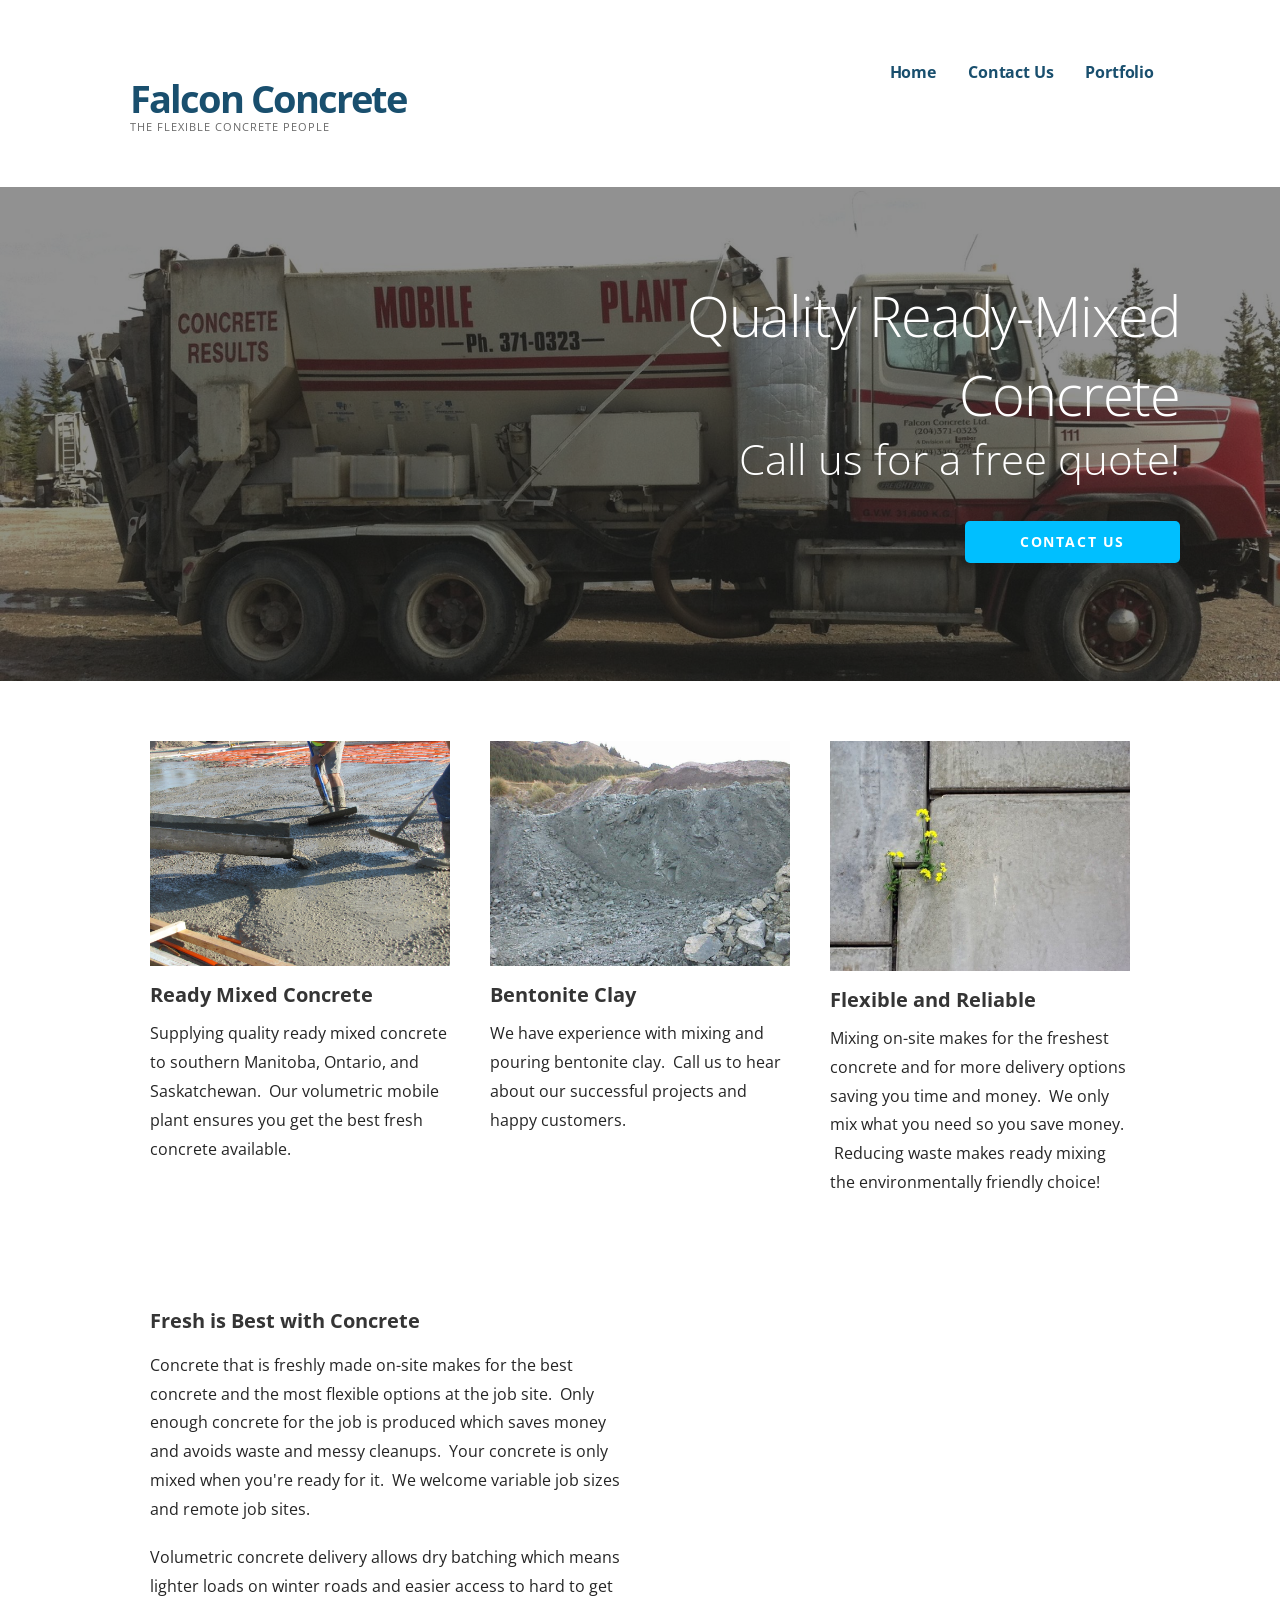
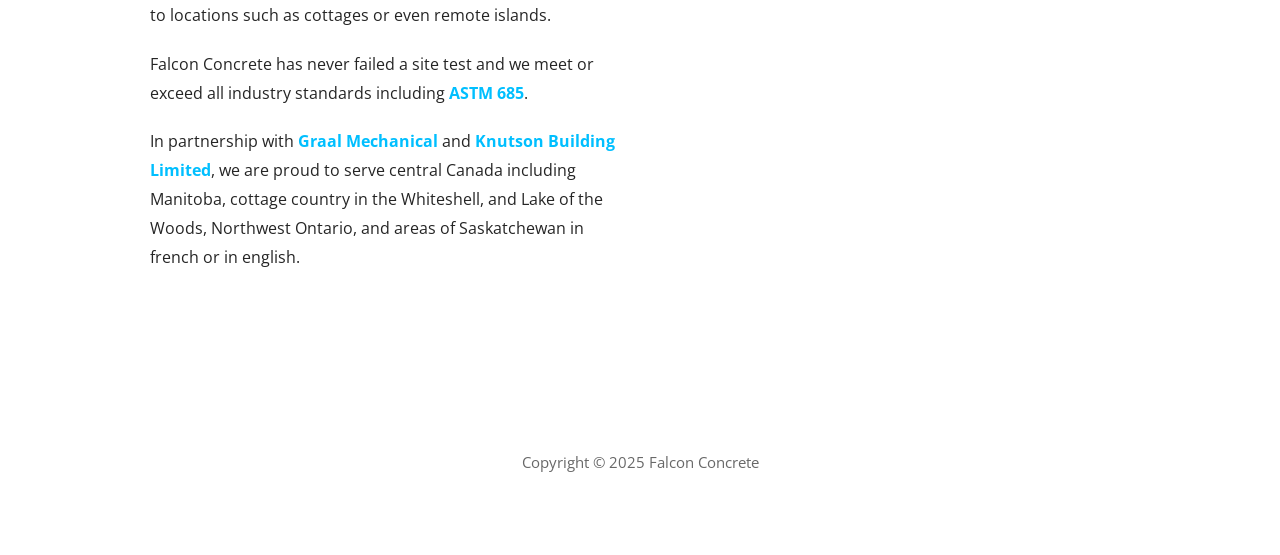
==== commit 256de329: "Goodness" ====
--- a/index.html
+++ b/index.html
@@ -229,7 +229,7 @@
 				</a>
 		    
 			</div>
-	</div></div><h3 class="fl-callout-title"><span><a href="#" target="_self" class="fl-callout-title-link">Ready Mixed Concrete</a></span></h3>		<div class="fl-callout-text-wrap">
+	</div></div><h3 class="fl-callout-title"><span>Ready Mixed Concrete</span></h3>		<div class="fl-callout-text-wrap">
 			<div class="fl-callout-text"><p>Supplying quality ready mixed concrete to southern Manitoba, Ontario, and Saskatchewan.  Our volumetric mobile plant ensures you get the best fresh concrete available.</p>
 </div>		</div> 
 	</div> 
@@ -248,7 +248,7 @@
 				</a>
 		    
 			</div>
-	</div></div><h3 class="fl-callout-title"><span><a href="#" target="_self" class="fl-callout-title-link">Bentonite Clay</a></span></h3>		<div class="fl-callout-text-wrap">
+	</div></div><h3 class="fl-callout-title"><span>Bentonite Clay</span></h3>		<div class="fl-callout-text-wrap">
 			<div class="fl-callout-text"><p>We have experience with mixing and pouring bentonite clay.  Call us to hear about our successful projects and happy customers.</p>
 </div>		</div> 
 	</div> 
@@ -267,7 +267,7 @@
 				</a>
 		    
 			</div>
-	</div></div><h3 class="fl-callout-title"><span><a href="#" target="_self" class="fl-callout-title-link">Flexible and Reliable</a></span></h3>		<div class="fl-callout-text-wrap">
+	</div></div><h3 class="fl-callout-title"><span>Flexible and Reliable</span></h3>		<div class="fl-callout-text-wrap">
 			<div class="fl-callout-text"><p>Mixing on-site makes for the freshest concrete and for more delivery options saving you time and money.  We only mix what you need so you save money.  Reducing waste makes ready mixing the environmentally friendly choice!</p>
 </div>		</div> 
 	</div> 
@@ -367,6 +367,42 @@
 <script type='text/javascript' src='wp-content/themes/primer/assets/js/skip-link-focus-fix.min7d4c.js?ver=1.7.0'></script>
 <script type='text/javascript' src='wp-includes/js/wp-embed.min45f6.js?ver=4.7.25'></script>
 
+	<!-- Read the Formbutton docs at formspree.io/formbutton/docs. See more examples at codepen.io/formspree -->
+	<script src="https://formspree.io/js/formbutton-v1.min.js" defer></script>
+	<script>
+		/* paste this line in verbatim */
+		window.formbutton=window.formbutton||function(){(formbutton.q=formbutton.q||[]).push(arguments)};
+		/* customize formbutton below*/
+		formbutton("create", {
+			action: "https://formspree.io/f/xldbjonk",
+			title: "How can we help?",
+			fields: [
+				{
+					type: "email",
+					label: "Email:",
+					name: "email",
+					required: true,
+					placeholder: "your@email.com"
+				},
+				{
+					type: "textarea",
+					label: "Message:",
+					name: "message",
+					placeholder: "What's on your mind?",
+				},
+				{ type: "submit" }
+			],
+			styles: {
+				title: {
+					backgroundColor: "gray"
+				},
+				button: {
+					backgroundColor: "gray"
+				}
+			}
+		});
+	</script>
+
 </body>
 
 
--- a/wp-content/themes/ascension/stylef488.css
+++ b/wp-content/themes/ascension/stylef488.css
@@ -3663,7 +3663,7 @@
  */
 @font-face {
   font-family: 'Genericons';
-  src: url("http://falconconcrete.ca/wp-content/themes/ascension/assets/genericons/font/genericons-regular-webfont.eot"); }
+  src: url("assets/genericons/font/genericons-regular-webfont.html"); }
 
 @font-face {
   font-family: 'Genericons';
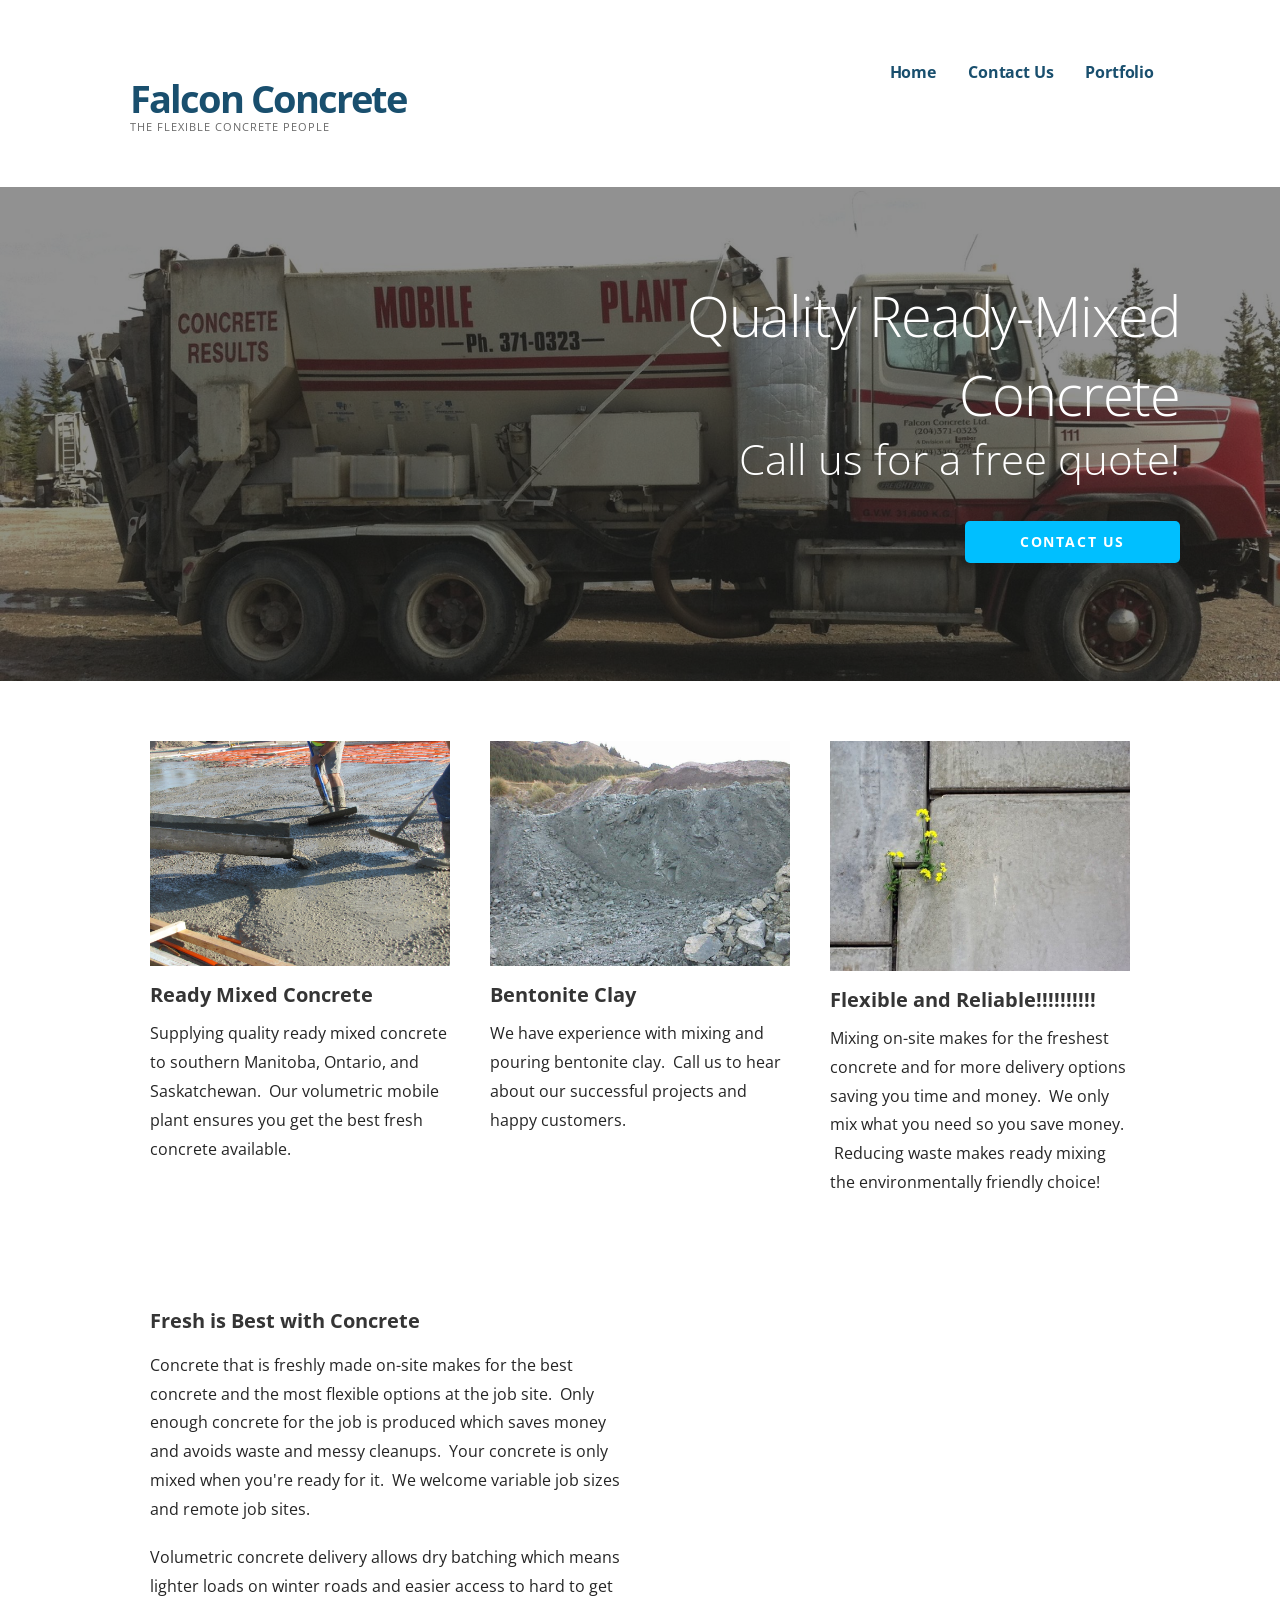
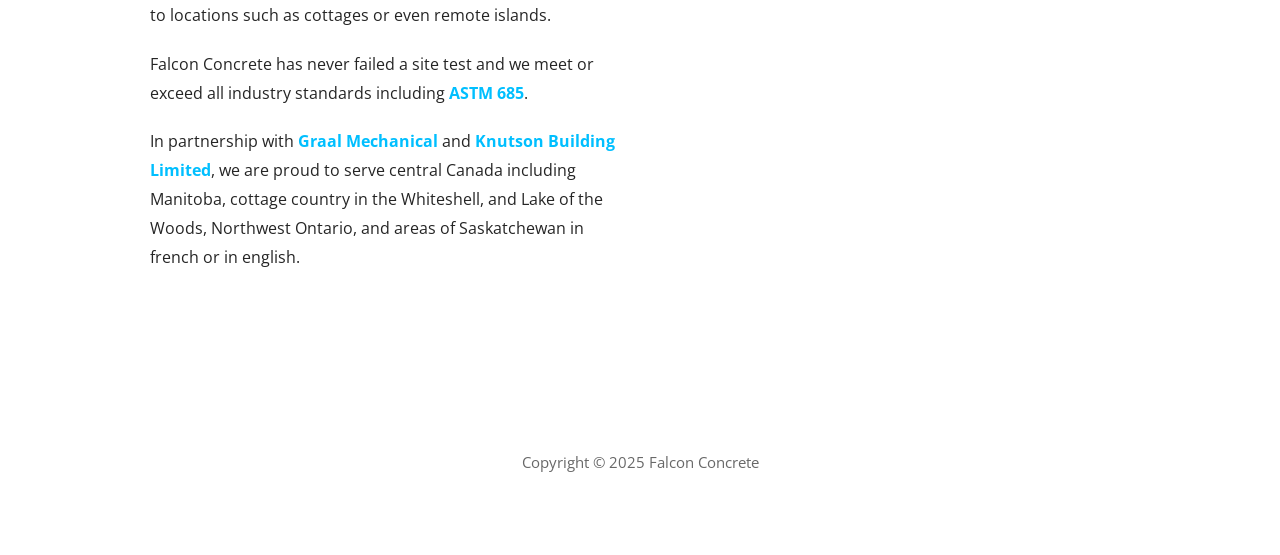
==== commit e7d621c0: "test" ====
--- a/index.html
+++ b/index.html
@@ -267,7 +267,7 @@
 				</a>
 		    
 			</div>
-	</div></div><h3 class="fl-callout-title"><span>Flexible and Reliable</span></h3>		<div class="fl-callout-text-wrap">
+	</div></div><h3 class="fl-callout-title"><span>Flexible and Reliable!!!!!!!!!!</span></h3>		<div class="fl-callout-text-wrap">
 			<div class="fl-callout-text"><p>Mixing on-site makes for the freshest concrete and for more delivery options saving you time and money.  We only mix what you need so you save money.  Reducing waste makes ready mixing the environmentally friendly choice!</p>
 </div>		</div> 
 	</div> 
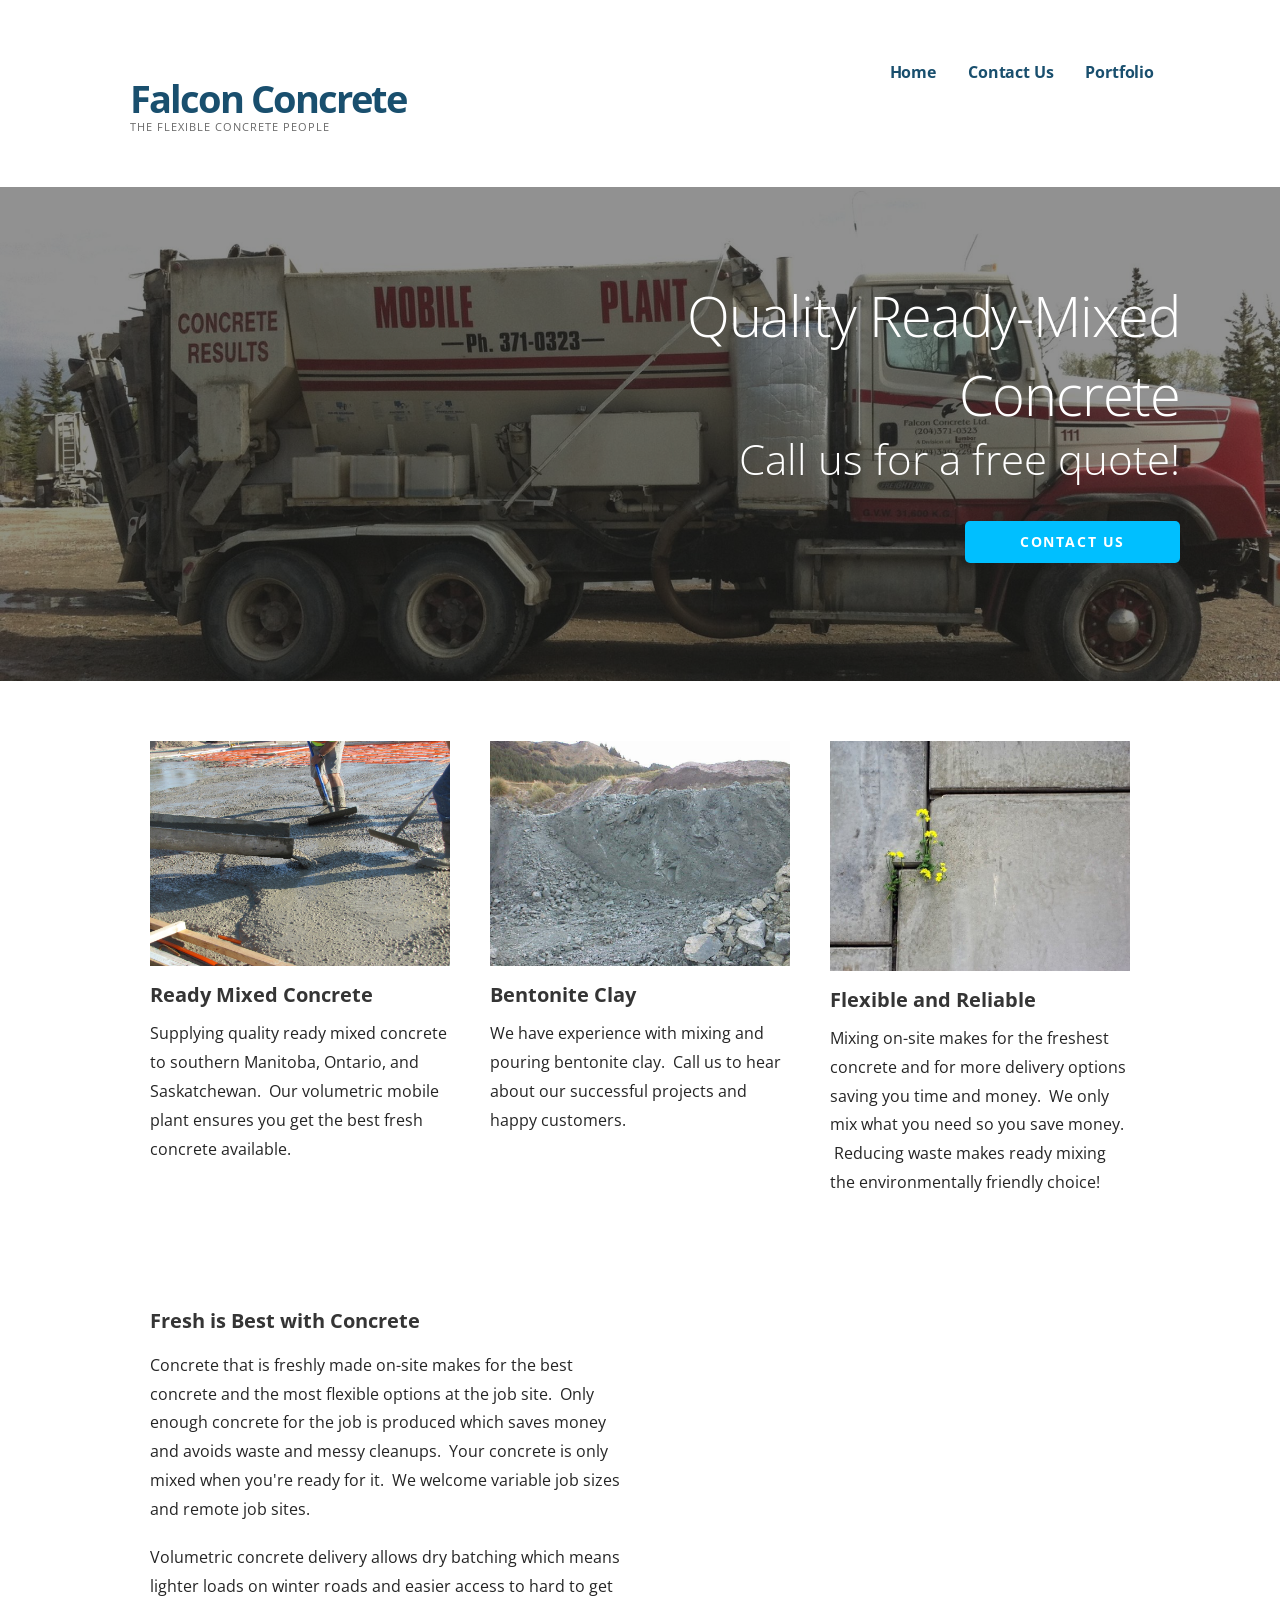
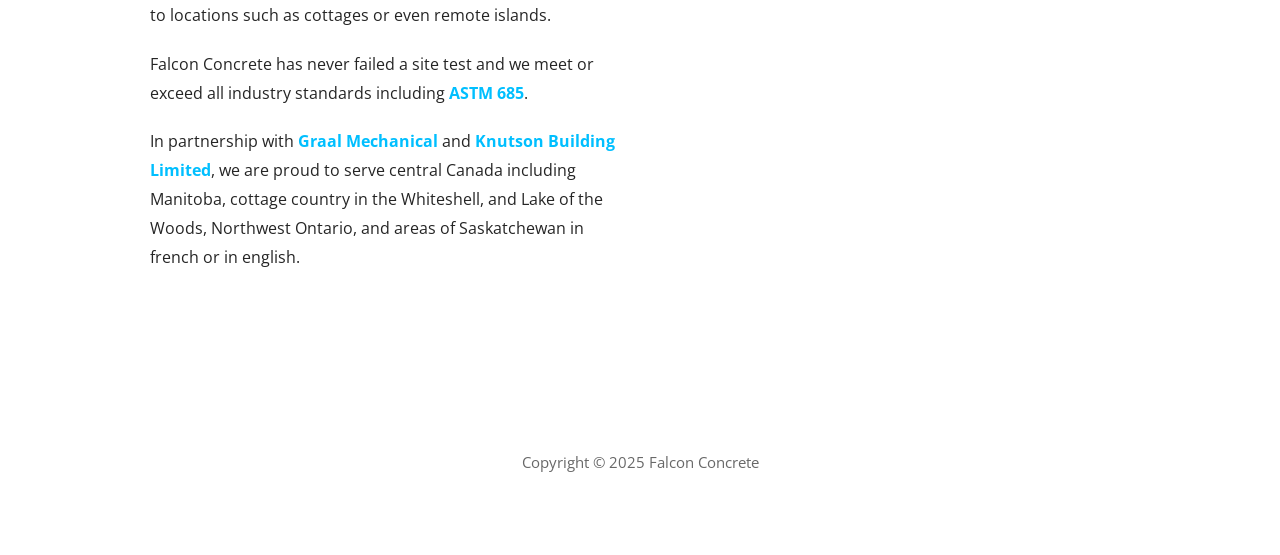
==== commit 7edcdbee: "test" ====
--- a/index.html
+++ b/index.html
@@ -267,7 +267,7 @@
 				</a>
 		    
 			</div>
-	</div></div><h3 class="fl-callout-title"><span>Flexible and Reliable!!!!!!!!!!</span></h3>		<div class="fl-callout-text-wrap">
+	</div></div><h3 class="fl-callout-title"><span>Flexible and Reliable</span></h3>		<div class="fl-callout-text-wrap">
 			<div class="fl-callout-text"><p>Mixing on-site makes for the freshest concrete and for more delivery options saving you time and money.  We only mix what you need so you save money.  Reducing waste makes ready mixing the environmentally friendly choice!</p>
 </div>		</div> 
 	</div> 
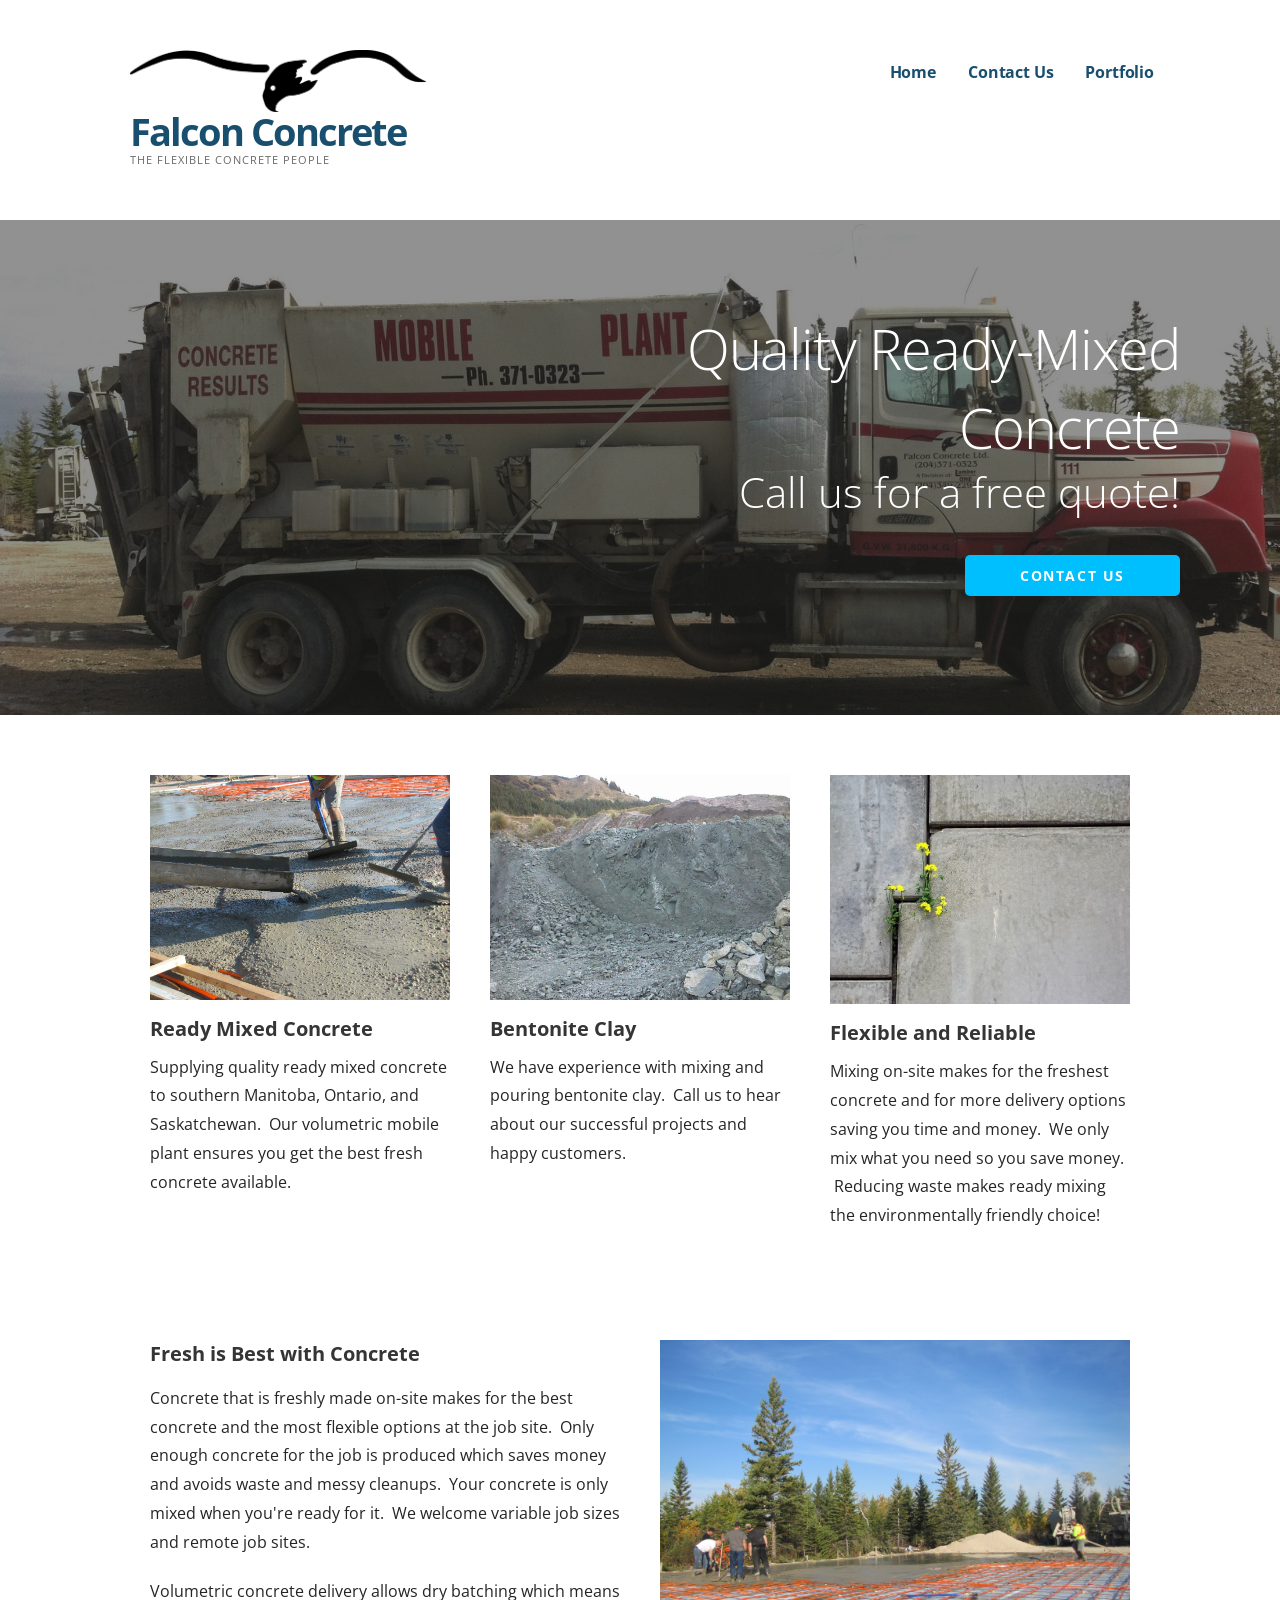
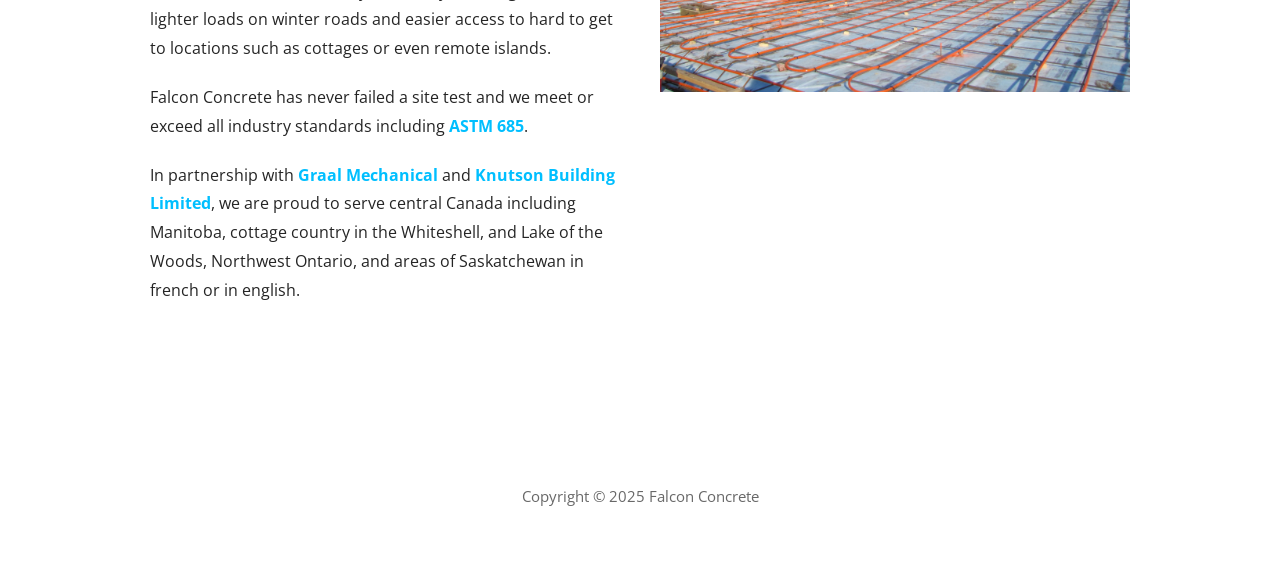
==== commit 25a7368d: "Fixed logos" ====
--- a/index.html
+++ b/index.html
@@ -140,7 +140,7 @@
 				
 <div class="site-title-wrapper">
 
-	<a href="index.html" class="custom-logo-link" rel="home" itemprop="url"><img width="2418" height="507" src="wp-content/uploads/2017/05/logo-from-svg.png" class="custom-logo" alt="Falcon Concrete logo" itemprop="logo" srcset="http://falconconcrete.ca/wp-content/uploads/2017/05/logo-from-svg.png 2418w, http://falconconcrete.ca/wp-content/uploads/2017/05/logo-from-svg-300x63.png 300w, http://falconconcrete.ca/wp-content/uploads/2017/05/logo-from-svg-768x161.png 768w, http://falconconcrete.ca/wp-content/uploads/2017/05/logo-from-svg-1024x215.png 1024w, http://falconconcrete.ca/wp-content/uploads/2017/05/logo-from-svg-1600x335.png 1600w" sizes="(max-width: 2418px) 100vw, 2418px" /></a>
+	<a href="index.html" class="custom-logo-link" rel="home" itemprop="url"><img width="2418" height="507" src="wp-content/uploads/2017/05/logo-from-svg.png" class="custom-logo" alt="Falcon Concrete logo" itemprop="logo" ></a>
 	<h1 class="site-title"><a href="index.html" rel="home">Falcon Concrete</a></h1>
 	<div class="site-description">The Flexible Concrete People</div>
 </div><!-- .site-title-wrapper -->
@@ -299,7 +299,7 @@
 	<div class="fl-module-content fl-node-content">
 		<div class="fl-photo fl-photo-align-center" itemscope itemtype="http://schema.org/ImageObject">
 	<div class="fl-photo-content fl-photo-img-jpg">
-				<img class="fl-photo-img wp-image-327 size-full" src="wp-content/uploads/2017/04/IMG_1633.jpg" alt="pouring concrete on job site" itemprop="image" srcset="http://falconconcrete.ca/wp-content/uploads/2017/04/IMG_1633.jpg 2400w, http://falconconcrete.ca/wp-content/uploads/2017/04/IMG_1633-300x225.jpg 300w, http://falconconcrete.ca/wp-content/uploads/2017/04/IMG_1633-768x576.jpg 768w, http://falconconcrete.ca/wp-content/uploads/2017/04/IMG_1633-1024x768.jpg 1024w, http://falconconcrete.ca/wp-content/uploads/2017/04/IMG_1633-1600x1200.jpg 1600w" sizes="(max-width: 2400px) 100vw, 2400px" />
+				<img class="fl-photo-img wp-image-327 size-full" src="wp-content/uploads/2017/04/IMG_1633.jpg" alt="pouring concrete on job site" itemprop="image" />
 		    
 			</div>
 	</div>	</div>
